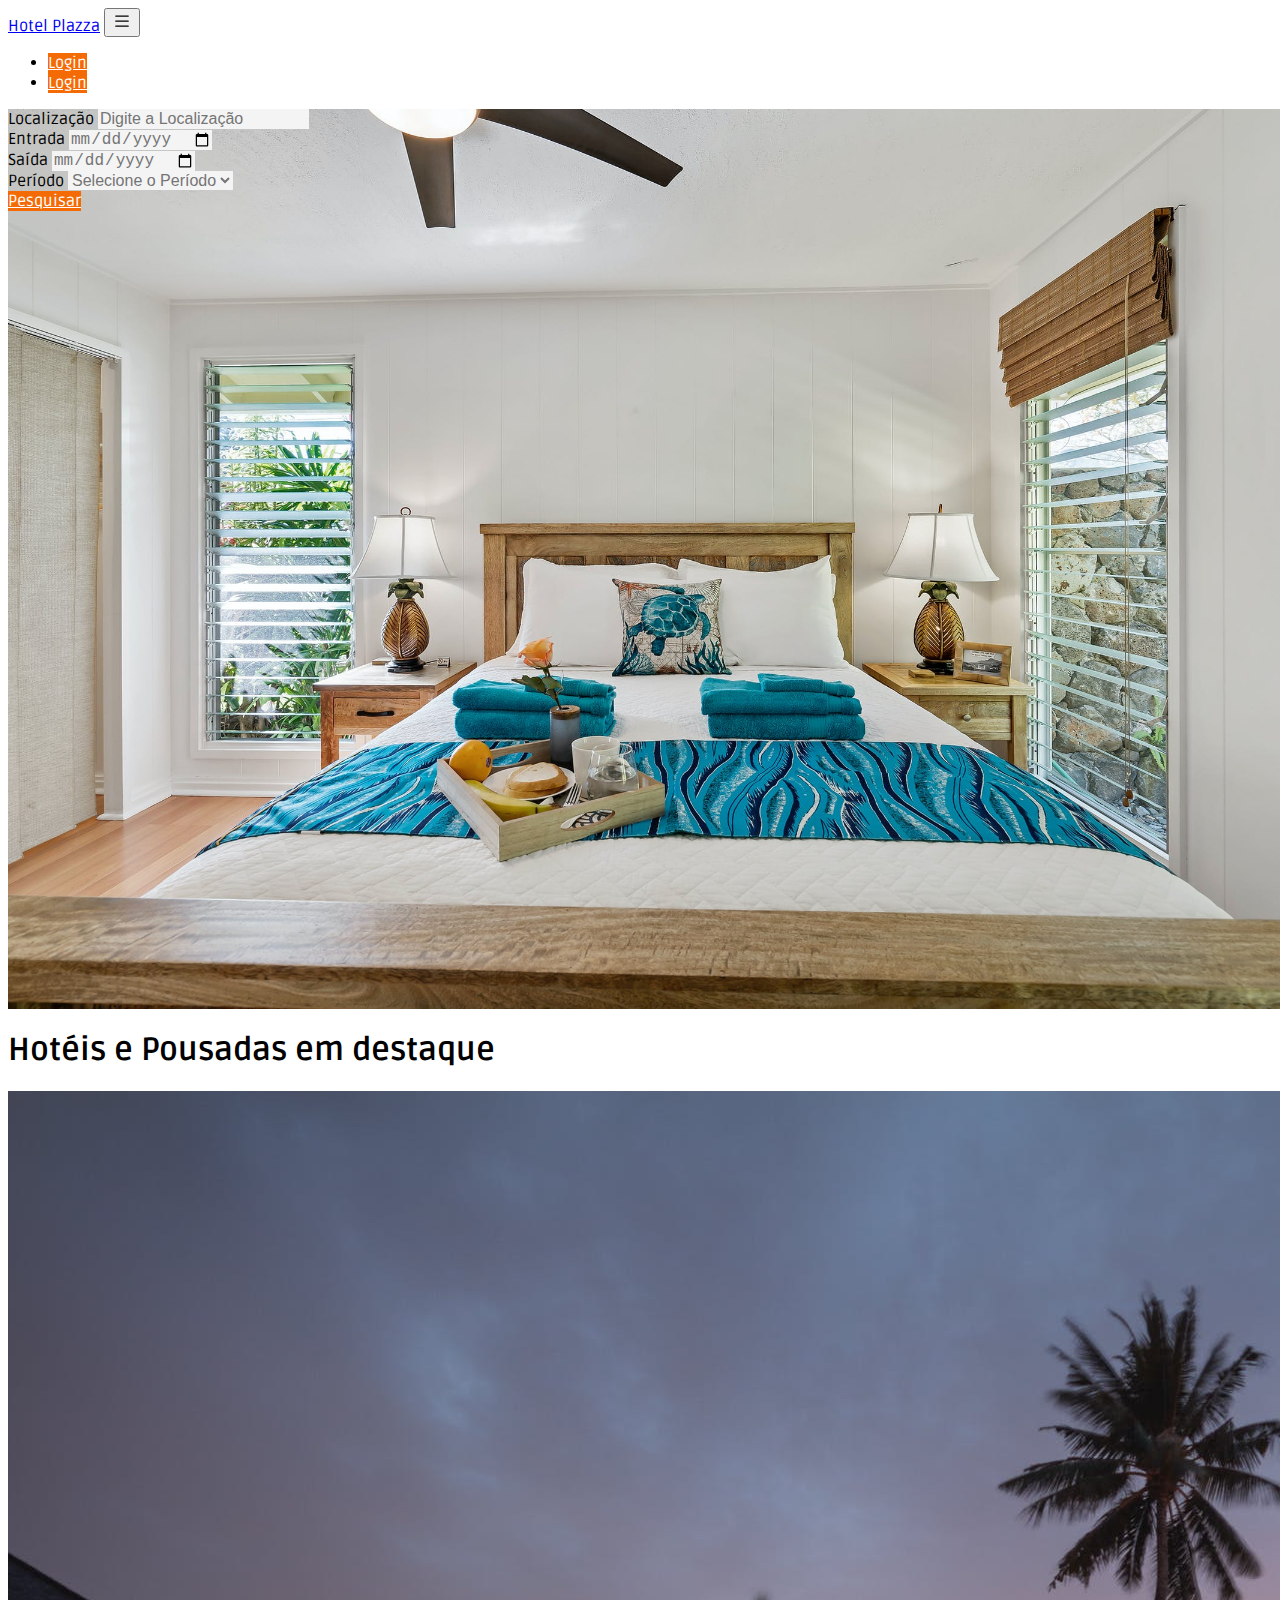
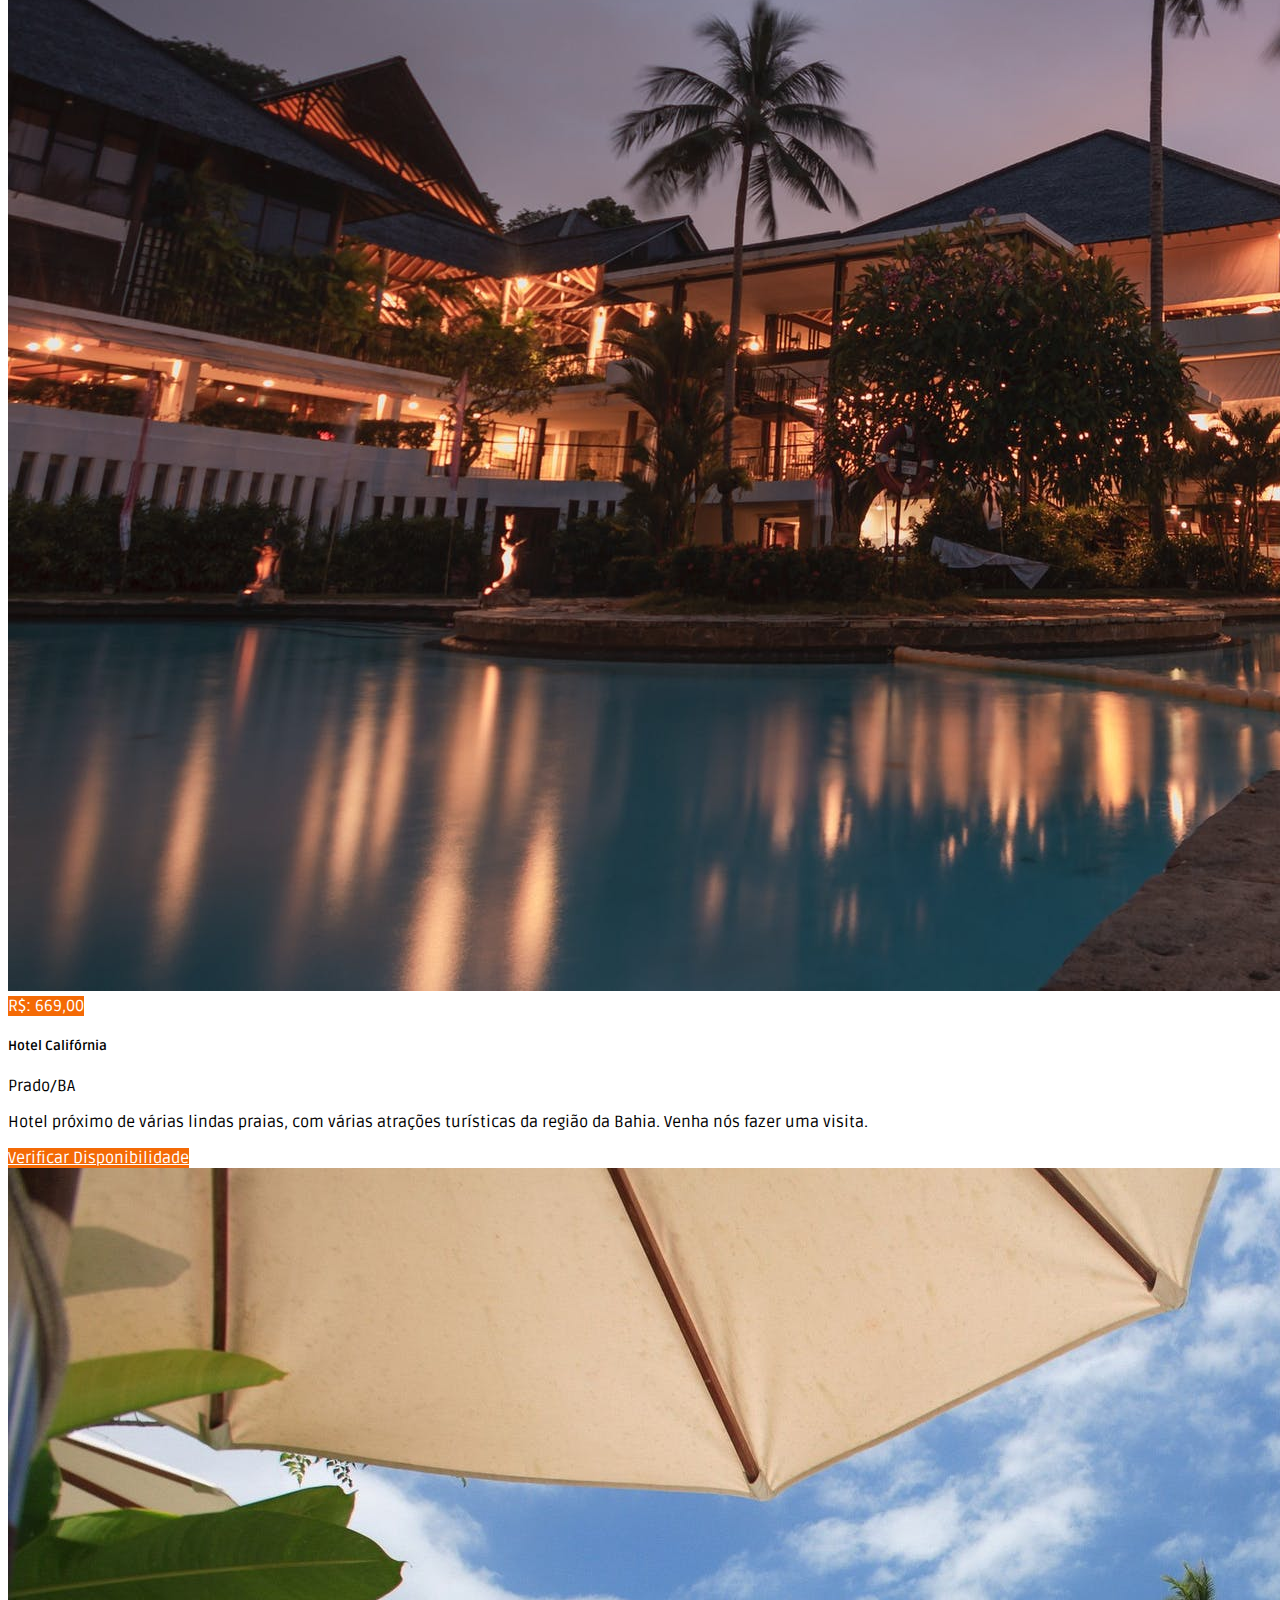
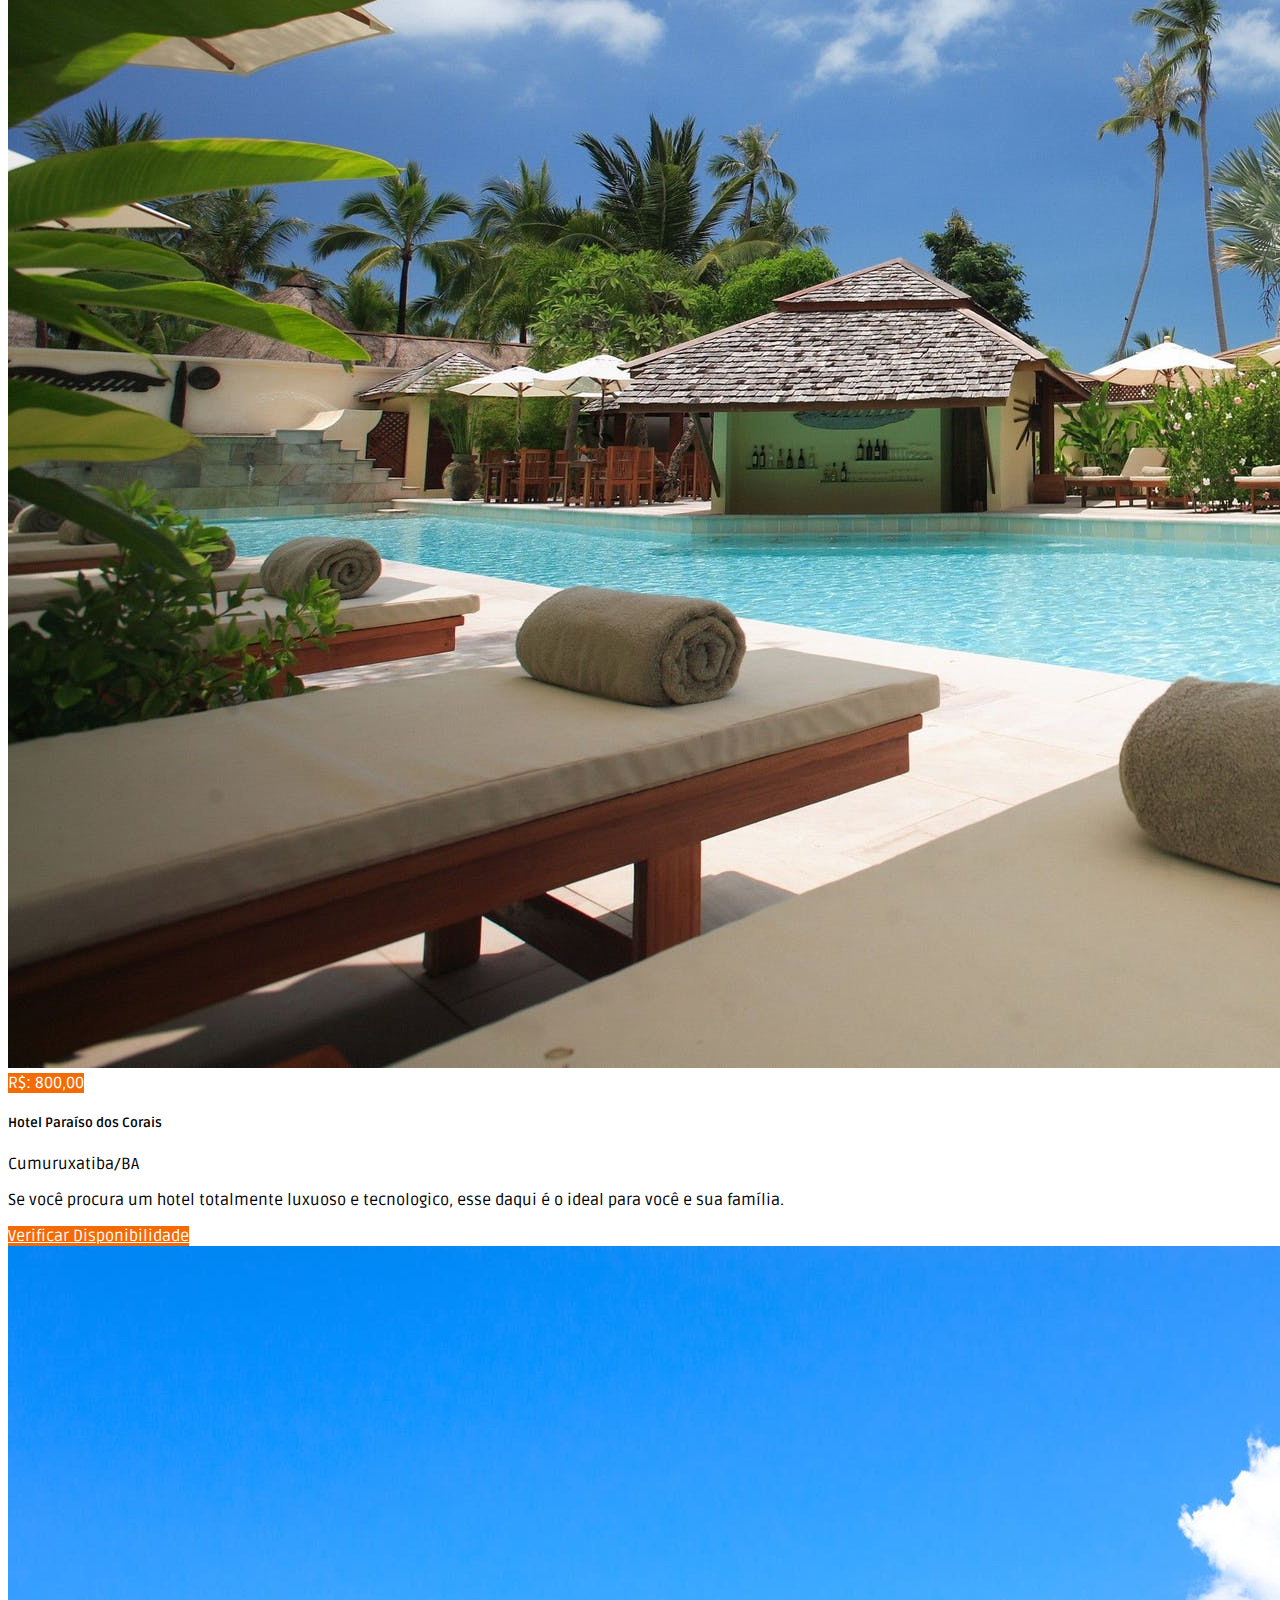
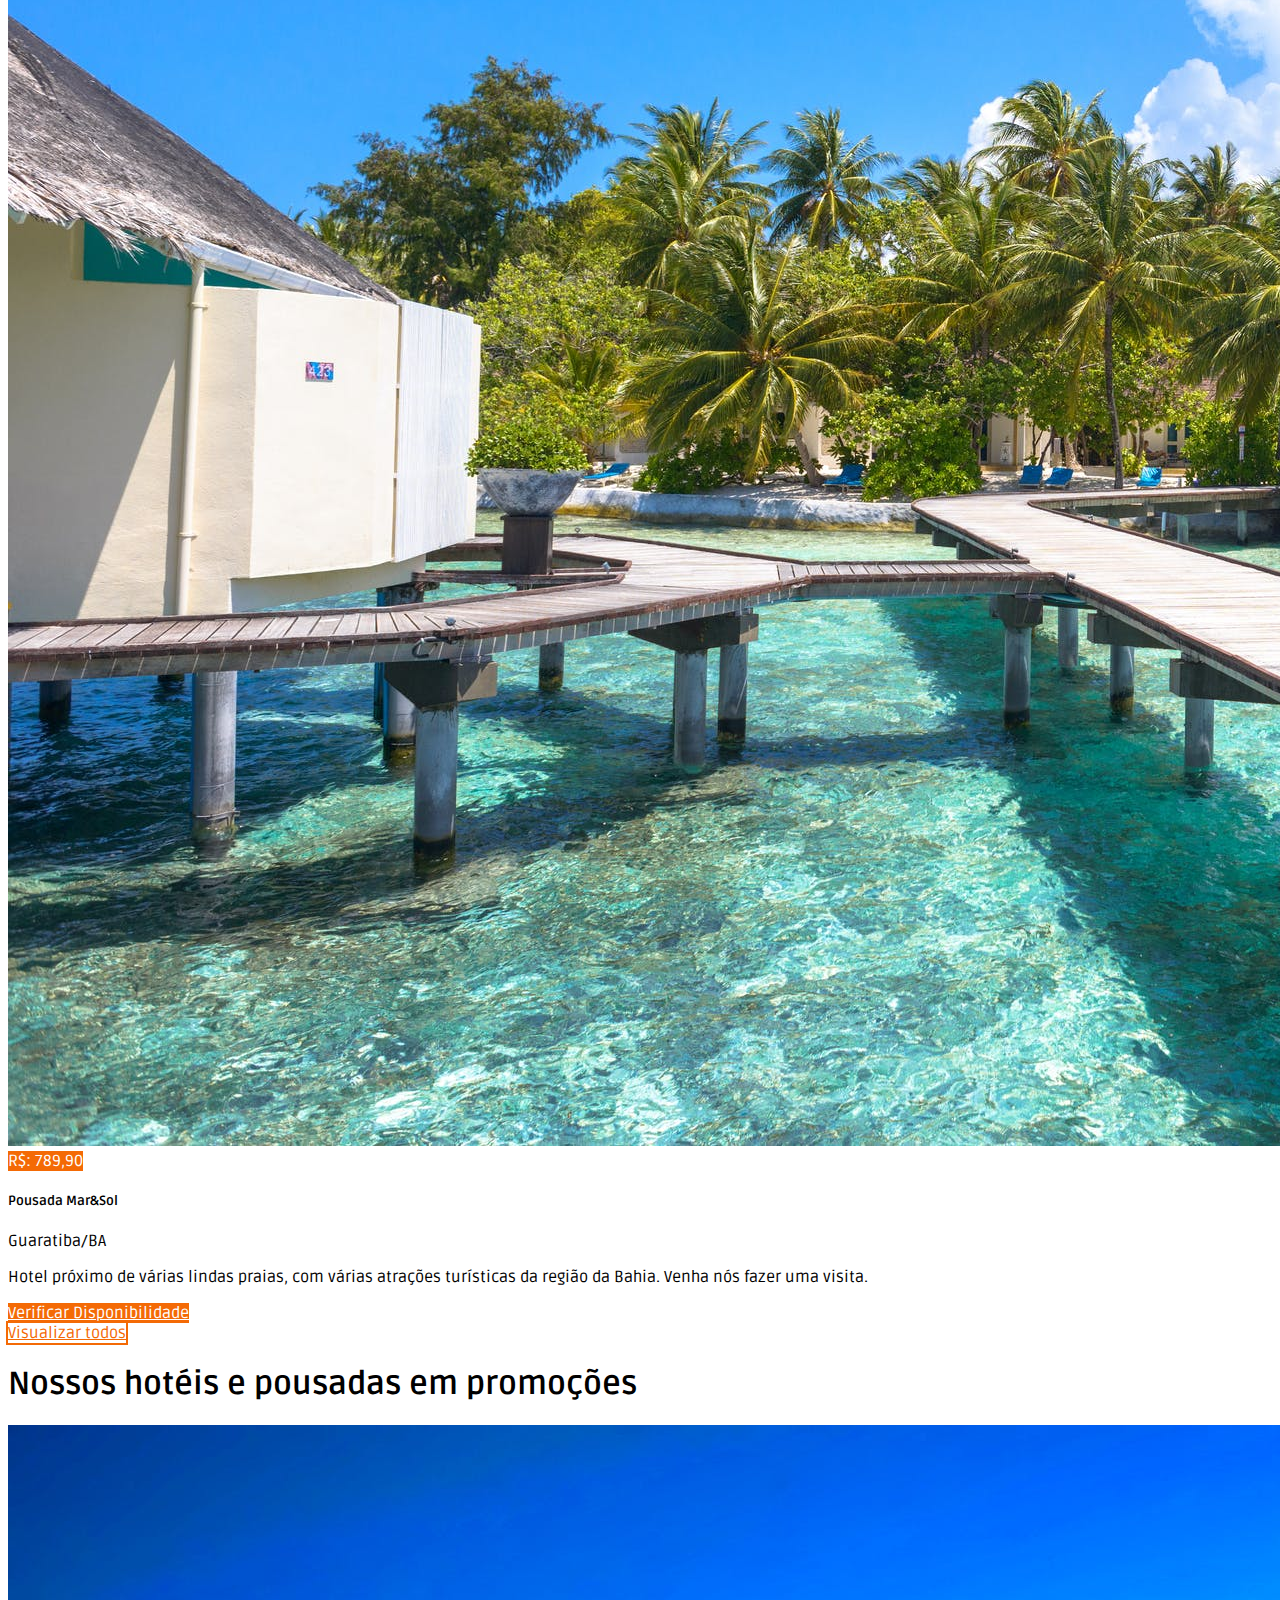
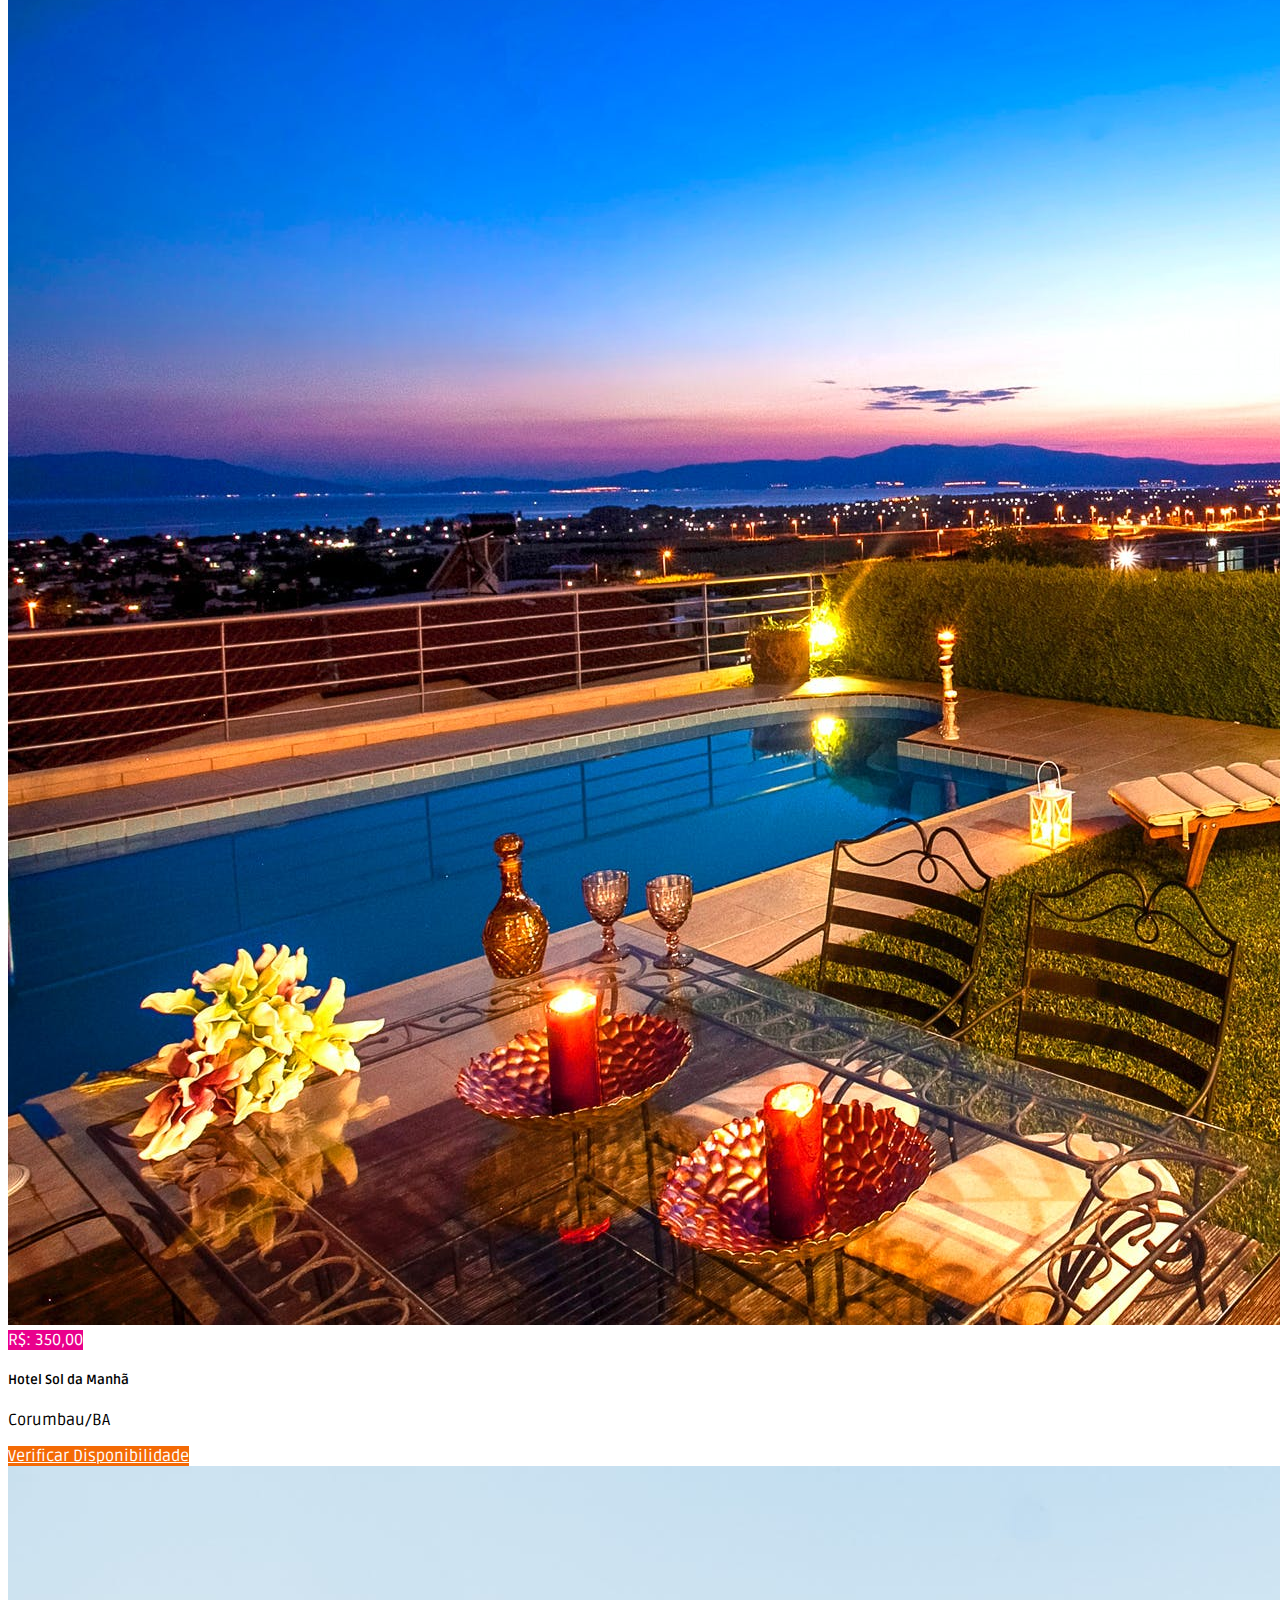
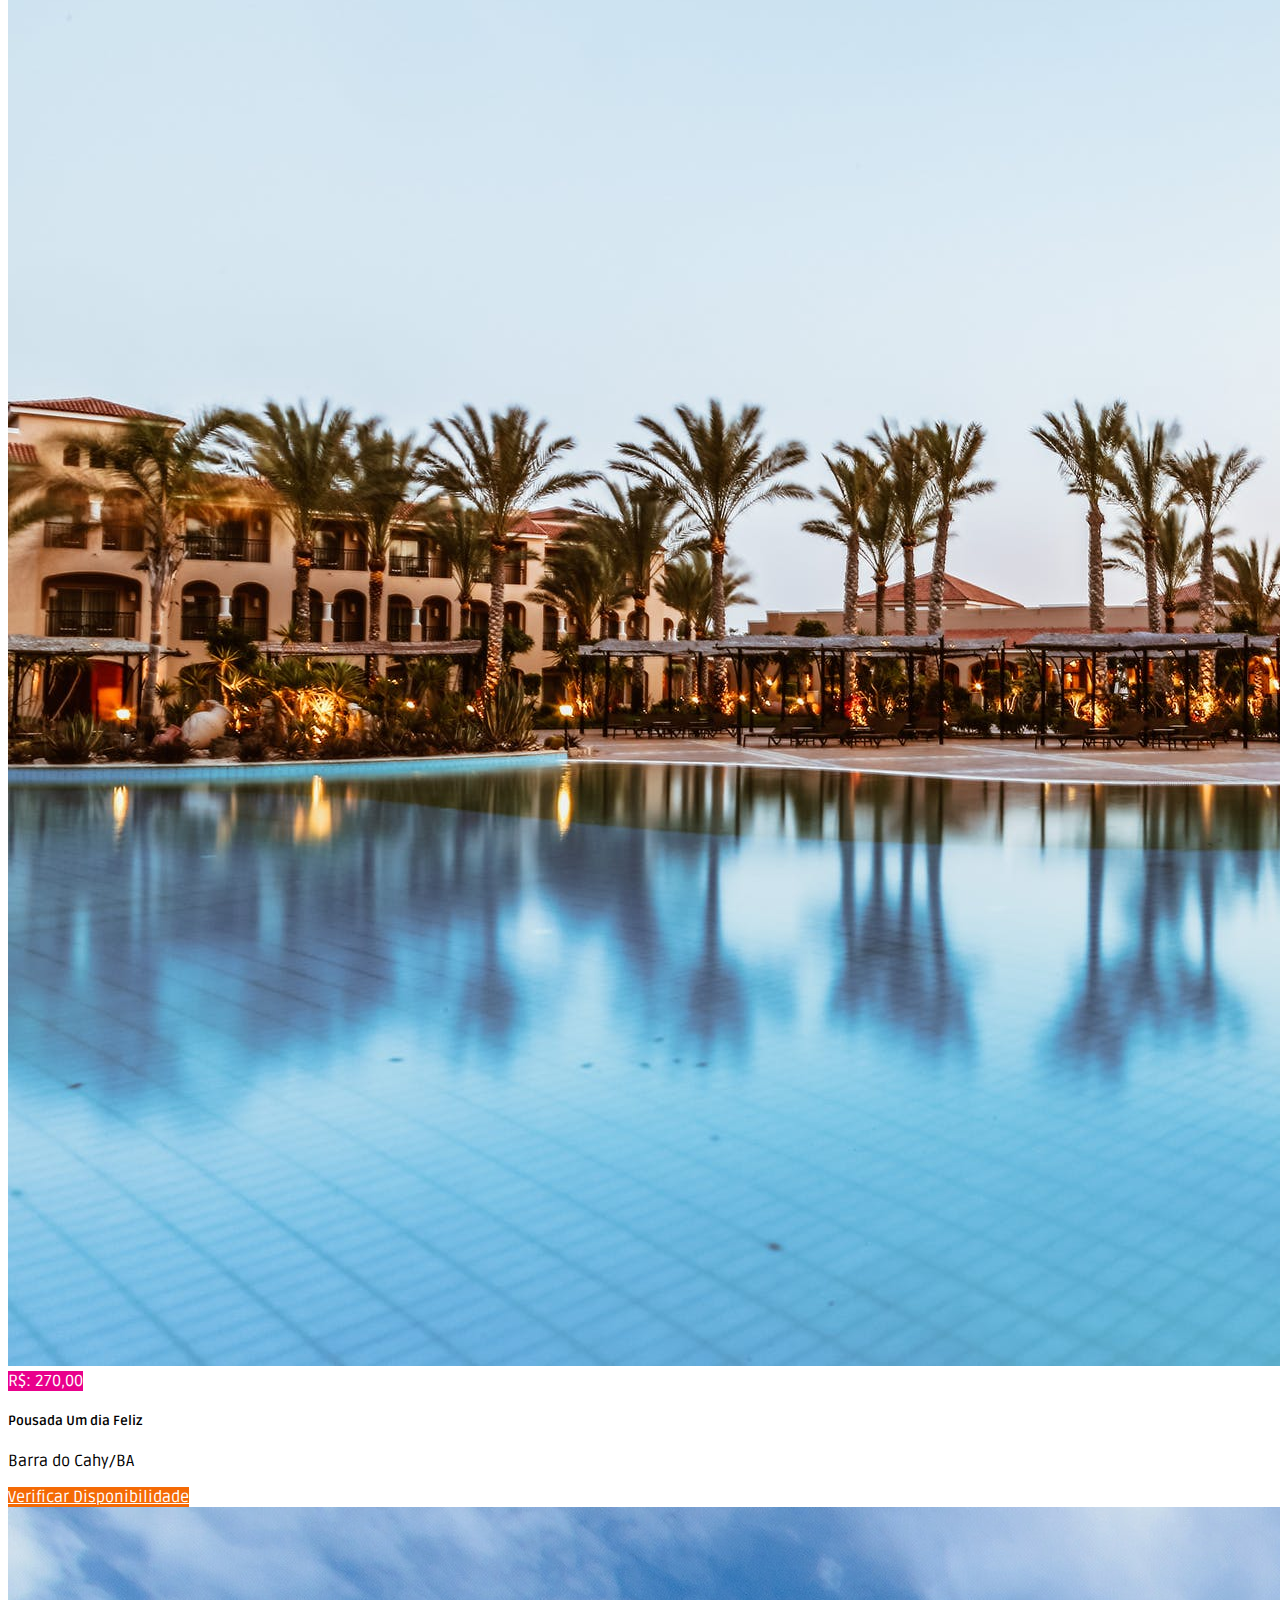
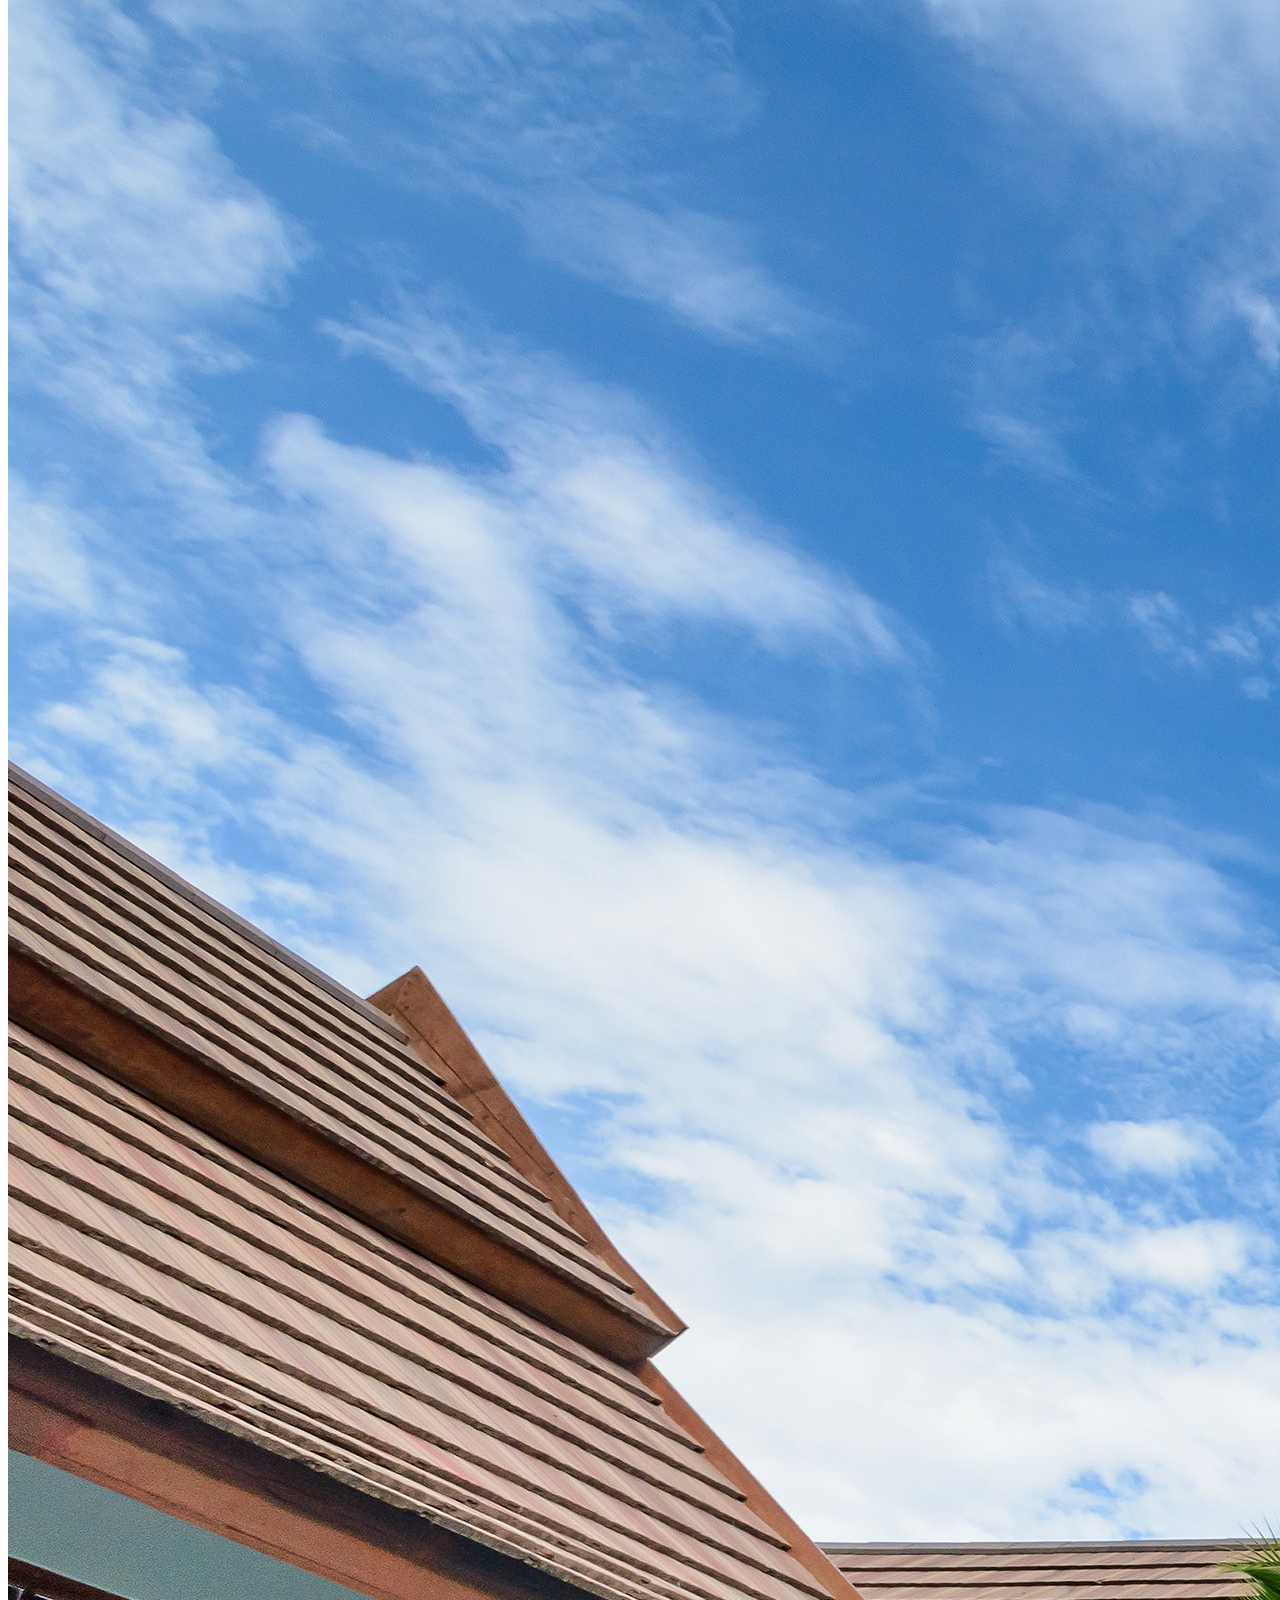
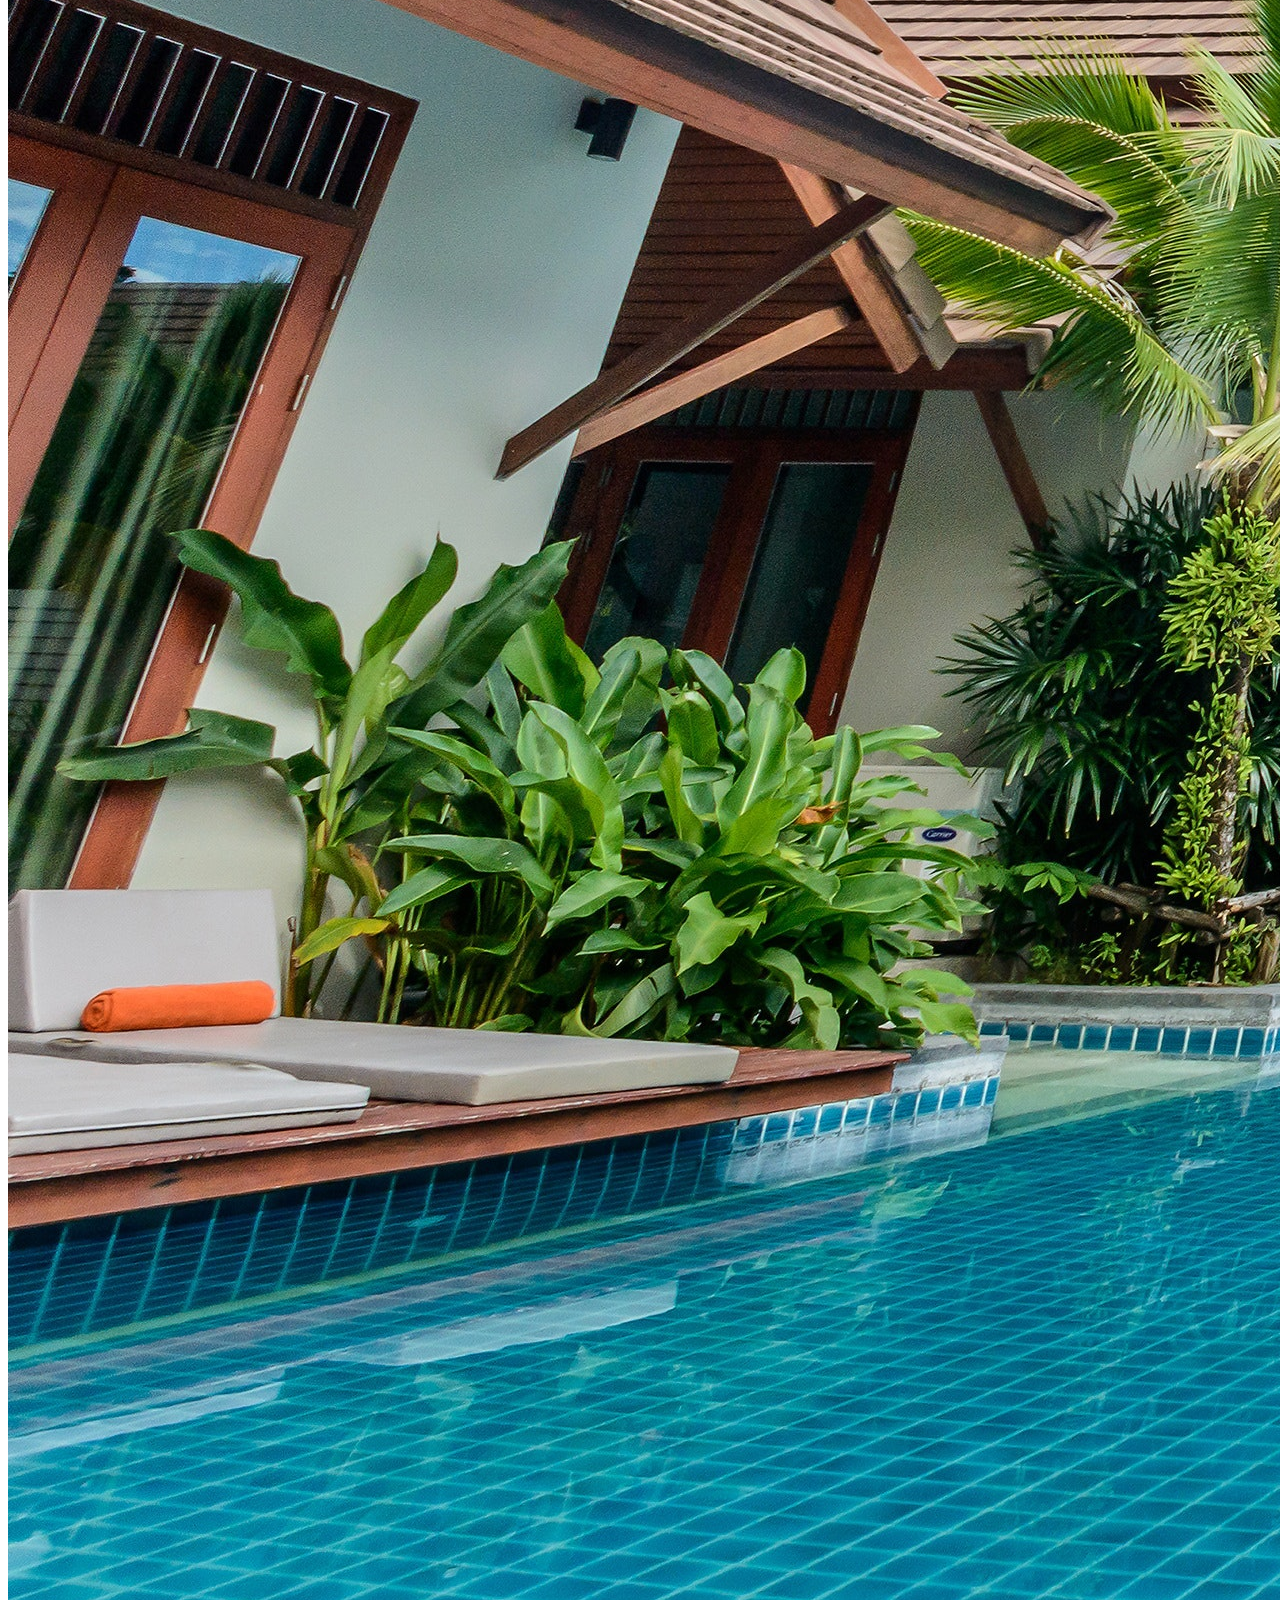
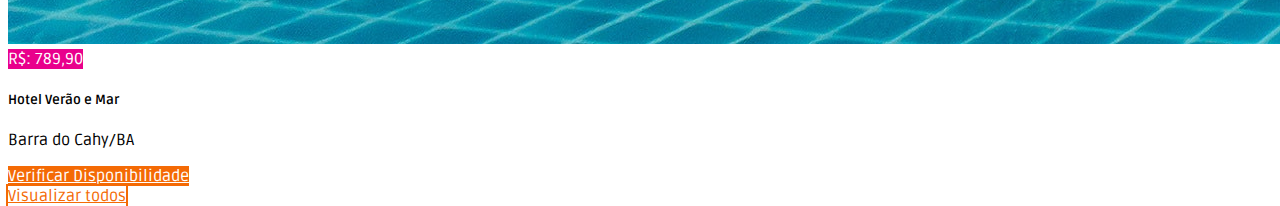
==== index.html @ 625bd6a4 "Hotel Plazza" ====
<!DOCTYPE html>
<html lang="pt-br">
<head>
    <meta charset="UTF-8">
    <meta name="viewport" content="width=device-width, initial-scale=1.0">
    <link href="https://cdn.jsdelivr.net/npm/bootstrap@5.3.2/dist/css/bootstrap.min.css" rel="stylesheet" integrity="sha384-T3c6CoIi6uLrA9TneNEoa7RxnatzjcDSCmG1MXxSR1GAsXEV/Dwwykc2MPK8M2HN" crossorigin="anonymous">
    <link rel="stylesheet" href="style.css">
    <title>Plataforma Plaza Hotel</title>
</head>
<body>

  <!--NavBar-->
    <nav class="navbar navbar-expand-lg navbar-light bg-white">
        <div class="container pt-1 pb-1">
          <a class="navbar-brand fw-bold" href="#">Hotel Plazza</a>
          <button class="navbar-toggler" type="button" data-bs-toggle="collapse" data-bs-target="#navbarNav" aria-controls="navbarNav" aria-expanded="false" aria-label="Toggle navigation">
            <svg xmlns="http://www.w3.org/2000/svg" width="1.5em" height="1.5em" fill="currentColor" class="bi bi-list" viewBox="0 0 16 16">
                <path fill-rule="evenodd" d="M2.5 12a.5.5 0 0 1 .5-.5h10a.5.5 0 0 1 0 1H3a.5.5 0 0 1-.5-.5m0-4a.5.5 0 0 1 .5-.5h10a.5.5 0 0 1 0 1H3a.5.5 0 0 1-.5-.5m0-4a.5.5 0 0 1 .5-.5h10a.5.5 0 0 1 0 1H3a.5.5 0 0 1-.5-.5"/>
            </svg>
          </button>
          <div class="collapse navbar-collapse d-lg-flex justify-content-lg-end" id="navbarNav">
            <ul class="navbar-nav">
                <!--Botão aparece quando a tela for menor-->
               <li class="nav-item d-block d-md-none d-lg-none pt-2 pb-2">
                     <a href="#" type="button" class="btn btn-orange w-100 rounded-0">Login</a>
               </li>
               <!-- End botão tela menor-->
               <li class="nav-item d-none d-md-block d-lg-block">
                <a href="#" type="button" class="btn btn-orange  rouded-0 ps-lg-5 pe-lg-5">Login</a>
               </li>
            </ul>
          </div>
        </div>
      </nav>
      <!--End Navbar-->

      <!--Banner-->
      <main class="w-100 min-vh-100 background-banner d-flex align-items-center">
        <div class="container">
          <div class="card rounded-1 border-0 p-1 pt-4 pb-4 p-lg-4 pb-md-0 pb-lg-0 shadow">
            <div class="card-body">
              <form class="pb-lg-2" onsubmit="return false;">
                <div class="row">
                  <div class="col-12 col-md-12 col-lg-3 mb-3">
                    <label for="localizacao" class="form-label fw-bold">Localização</label>
                    <input type="text" class="form-control rounded-0" name="localizacao" id="localizacao" placeholder="Digite a Localização">
                  </div>
                  <div class="col-12 col-md-12 col-lg-2 mb-3">
                    <label for="entrada" class="form-label fw-bold">Entrada</label>
                    <input type="date" class="form-control rounded-0" name="entrada" id="entrada">
                  </div>
                  <div class="col-12 col-md-12 col-lg-2 mb-3">
                    <label for="saida" class="form-label fw-bold">Saída</label>
                    <input type="date" class="form-control rounded-0" name="saida" id="saida">
                  </div>
                  <div class="col-12 col-md-12 col-lg-3 mb-3">
                    <label for="periodo" class="form-label fw-bold">Período</label>
                    <select class="form-select rounded-0" name="periodo" id="periodo" aria-label="Selecione o período">
                      <option value="" selected>Selecione o Período</option>
                      <option value="madrugada">Madrugada</option>
                      <option value="manha">Manha</option>
                      <option value="tarde">Tarde</option>
                      <option value="noite">Noite</option>
                    </select>
                  </div>
                  <div class="col-12 col-md-12 col-lg-2 mb-3 pt-3 d-lg-flex align-items-end">
                    <a href="#" class="btn btn-lg btn-orange w-100 rounded-0 border-0 p-lg-1">
                      Pesquisar
                    </a>
                  </div>
                </div>
              </form>
            </div>
          </div>
        </div>
      </main>
      <!--Banner End-->

      <!--Destaques-->
      <main class="w-100 pb-5 pt-lg-4 pb-lg-5">
        <div class="container pt-5 pb-2 pt-lg-5 pb-lg-0">
          <h1 class="fs-4 text-center text-lg-start mb-5 fw-bold">Hotéis e Pousadas em destaque</h1>
          <div class="row mb-4">
            <div class="col-12 col-md-12 col-lg-4 mb-5">
              <div class="card shadow border-0">
                <div class="position-relative">
                  <img src="assets/img/hoteis/hotel-1.jpeg" alt="Foto de Hotel" class="card-img-top">
                  <span class="position-absolute bottom-0 right-0 bg-color-orange ps-2 pe-2 pt-1 pb-1">R$: 669,00</span>
                </div>
                <div class="card-body p-3 ">
                  <h5 class="card-title mb-1">Hotel Califórnia</h5>
                  <p class="text-muted">Prado/BA</p>
                  <p class="card-text">
                    Hotel próximo de várias lindas praias,
                    com várias atrações turísticas da região da Bahia.
                    Venha nós fazer uma visita.
                  </p>
                  <a href="#" class="btn btn-orange rounded-0 w-100">Verificar Disponibilidade</a>
                </div>
              </div>
            </div>
            <div class="col-12 col-md-12 col-lg-4 mb-5">
              <div class="card shadow border-0">
                <div class="position-relative">
                  <img src="assets/img/hoteis/hotel-2.jpeg" alt="Foto de Hotel" class="card-img-top">
                  <span class="position-absolute bottom-0 right-0 bg-color-orange ps-2 pe-2 pt-1 pb-1">R$: 800,00</span>
                </div>
                <div class="card-body p-3 ">
                  <h5 class="card-title mb-1">Hotel Paraíso dos Corais</h5>
                  <p class="text-muted">Cumuruxatiba/BA</p>
                  <p class="card-text">
                    Se você procura um hotel totalmente luxuoso e tecnologico,
                    esse daqui é o ideal para você e sua família.
                  </p>
                  <a href="#" class="btn btn-orange rounded-0 w-100">Verificar Disponibilidade</a>
                </div>
              </div>
            </div>
            <div class="col-12 col-md-12 col-lg-4 mb-5">
              <div class="card shadow border-0">
                <div class="position-relative">
                  <img src="assets/img/hoteis/hotel-3.jpeg" alt="Foto de Hotel" class="card-img-top">
                  <span class="position-absolute bottom-0 right-0 bg-color-orange ps-2 pe-2 pt-1 pb-1">R$: 789,90</span>
                </div>
                <div class="card-body p-3 ">
                  <h5 class="card-title mb-1">Pousada Mar&Sol</h5>
                  <p class="text-muted">Guaratiba/BA</p>
                  <p class="card-text">
                    Hotel próximo de várias lindas praias,
                    com várias atrações turísticas da região da Bahia.
                    Venha nós fazer uma visita.
                  </p>
                  <a href="#" class="btn btn-orange rounded-0 w-100">Verificar Disponibilidade</a>
                </div>
              </div>
            </div>
          </div>
          <div class="row">
            <div class="col-12 d-flex justify-content-center">
              <a href="#" class="btn btn-orange-outline ps-4 pe-4">
                Visualizar todos
              </a>
            </div>
          </div>
        </div>
      </main>
      <!--End Destaques-->

      <!--Combos-->
      <main class="w-100 pb-5 pb-lg-5">
        <div class="container">
          <div class="w-100 title mb-5 mb-md-5 mb-lg-5 pt-lg-4 pb-lg-0">
            <h1 class="fs-4 text-center text-lg-start mb-2 fw-bold">Nossos hotéis e pousadas em promoções</h1>
          </div>
          <div class="row mb-4">
            <div class="col-12 col-md-12 col-lg-4 mb-5">
              <div class="card shadow border-0">
                <div class="position-relative">
                  <img src="assets/img/hoteis/hotel-4.jpeg" alt="" class="card-img-top">
                  <span class="position-absolute bottom-0 right-0 bg-color-roxo ps-2 pe-2 pt-1 pb-1">R$: 350,00</span>
                </div>
                <div class="card-body p-3">
                  <h5 class="card-title mb-1">Hotel Sol da Manhã</h5>
                  <p class="text-muted">Corumbau/BA</p>
                  <a href="#" class="btn btn-orange rounded-0 w-100">Verificar Disponibilidade</a>
                </div>
              </div>
            </div>
            <div class="col-12 col-md-12 col-lg-4 mb-5">
              <div class="card shadow border-0">
                <div class="position-relative">
                  <img src="assets/img/hoteis/hotel-5.jpeg" alt="" class="card-img-top">
                  <span class="position-absolute bottom-0 right-0 bg-color-roxo ps-2 pe-2 pt-1 pb-1">R$: 270,00</span>
                </div>
                <div class="card-body p-3">
                  <h5 class="card-title mb-1">Pousada Um dia Feliz</h5>
                  <p class="text-muted">Barra do Cahy/BA</p>
                  <a href="#" class="btn btn-orange rounded-0 w-100">Verificar Disponibilidade</a>
                </div>
              </div>
            </div>
            <div class="col-12 col-md-12 col-lg-4 mb-5">
              <div class="card shadow border-0">
                <div class="position-relative">
                  <img src="assets/img/hoteis/hotel-6.jpg" alt="" class="card-img-top">
                  <span class="position-absolute bottom-0 right-0 bg-color-roxo ps-2 pe-2 pt-1 pb-1">R$: 789,90</span>
                </div>
                <div class="card-body p-3">
                  <h5 class="card-title mb-1">Hotel Verão e Mar</h5>
                  <p class="text-muted">Barra do Cahy/BA</p>
                  <a href="#" class="btn btn-orange rounded-0 w-100">Verificar Disponibilidade</a>
                </div>
              </div>
            </div>
          </div>
          <div class="row">
            <div class="col-12 d-flex justify-content-center">
              <a href="#" class="btn btn-orange-outline ps-4 pe-4">
                Visualizar todos
              </a>
            </div>
          </div>         
        </div>
        </div>
      </main>
      <!--End Combos-->
    
</body>
<script src="https://cdn.jsdelivr.net/npm/@popperjs/core@2.11.8/dist/umd/popper.min.js" integrity="sha384-I7E8VVD/ismYTF4hNIPjVp/Zjvgyol6VFvRkX/vR+Vc4jQkC+hVqc2pM8ODewa9r" crossorigin="anonymous"></script>
<script src="https://cdn.jsdelivr.net/npm/bootstrap@5.3.2/dist/js/bootstrap.min.js" integrity="sha384-BBtl+eGJRgqQAUMxJ7pMwbEyER4l1g+O15P+16Ep7Q9Q+zqX6gSbd85u4mG4QzX+" crossorigin="anonymous"></script>
</html>
---- style.css ----
@import '/assets/css/theme.css';
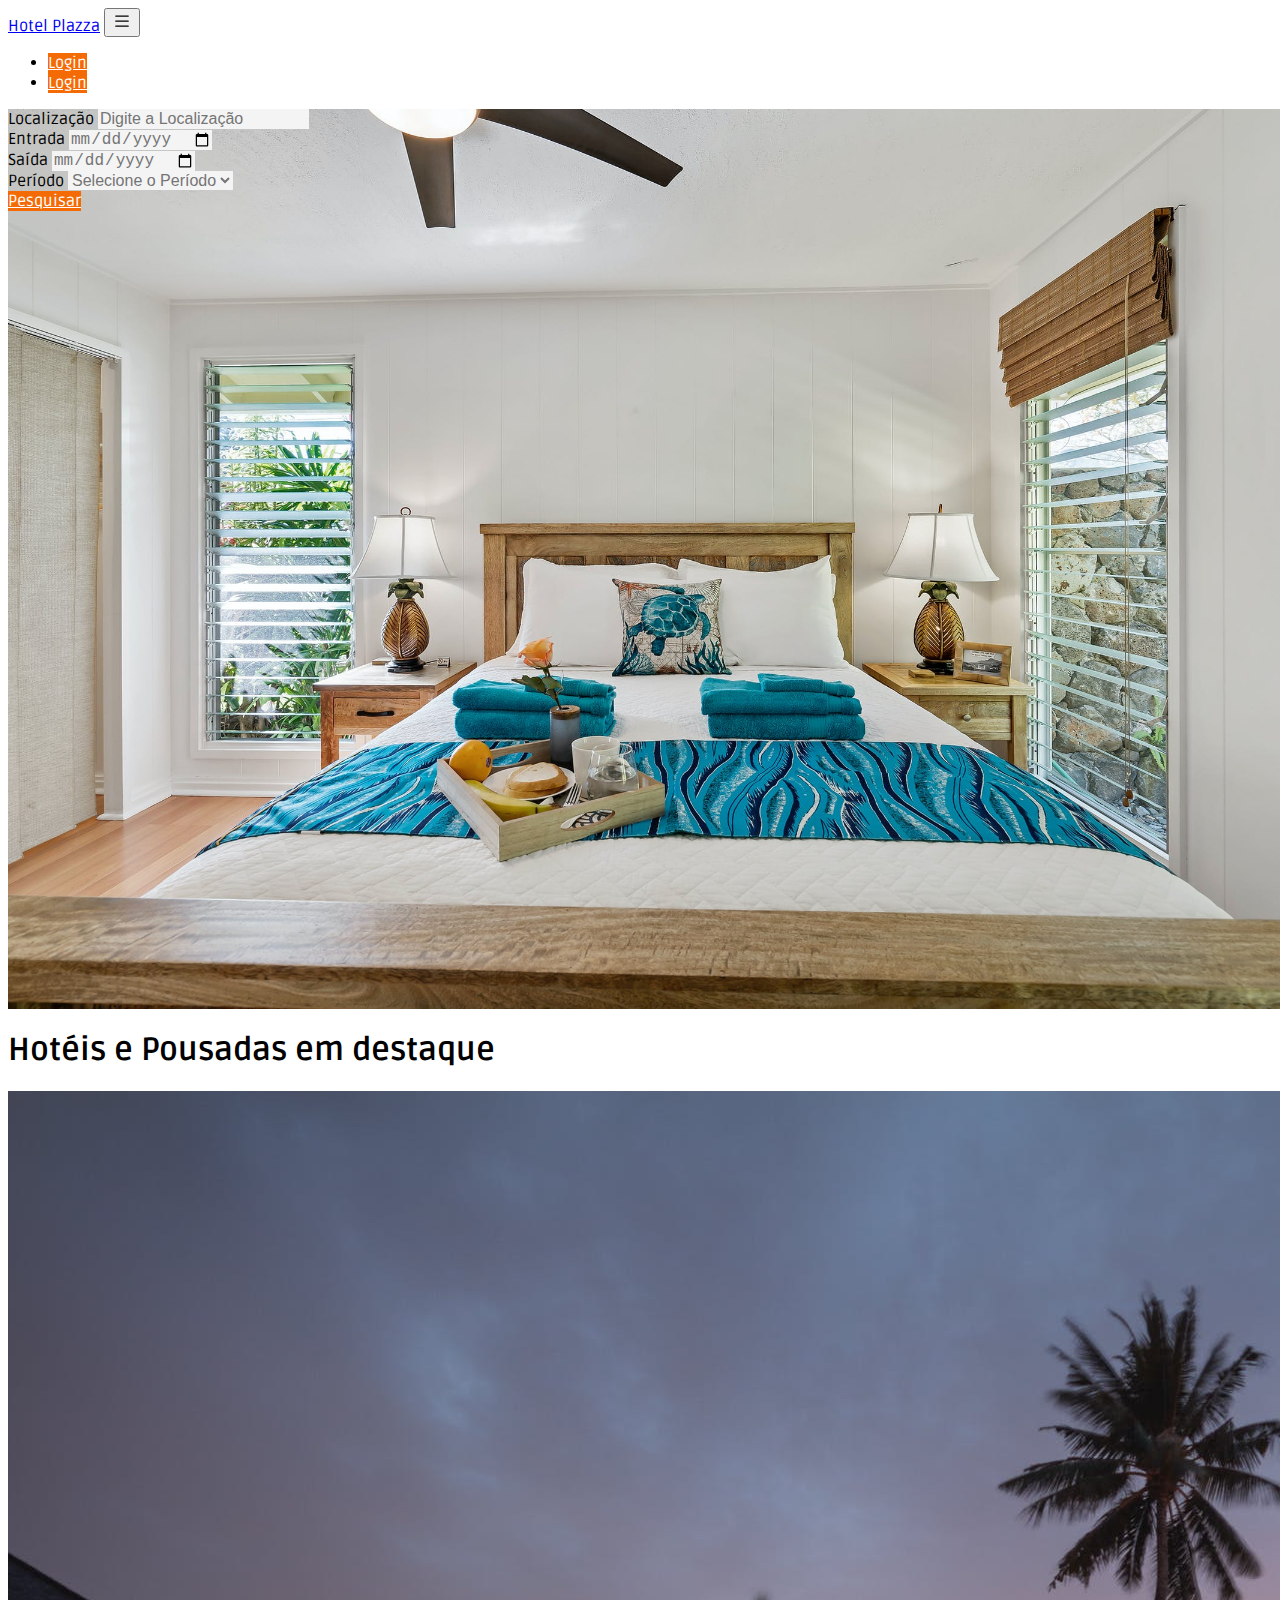
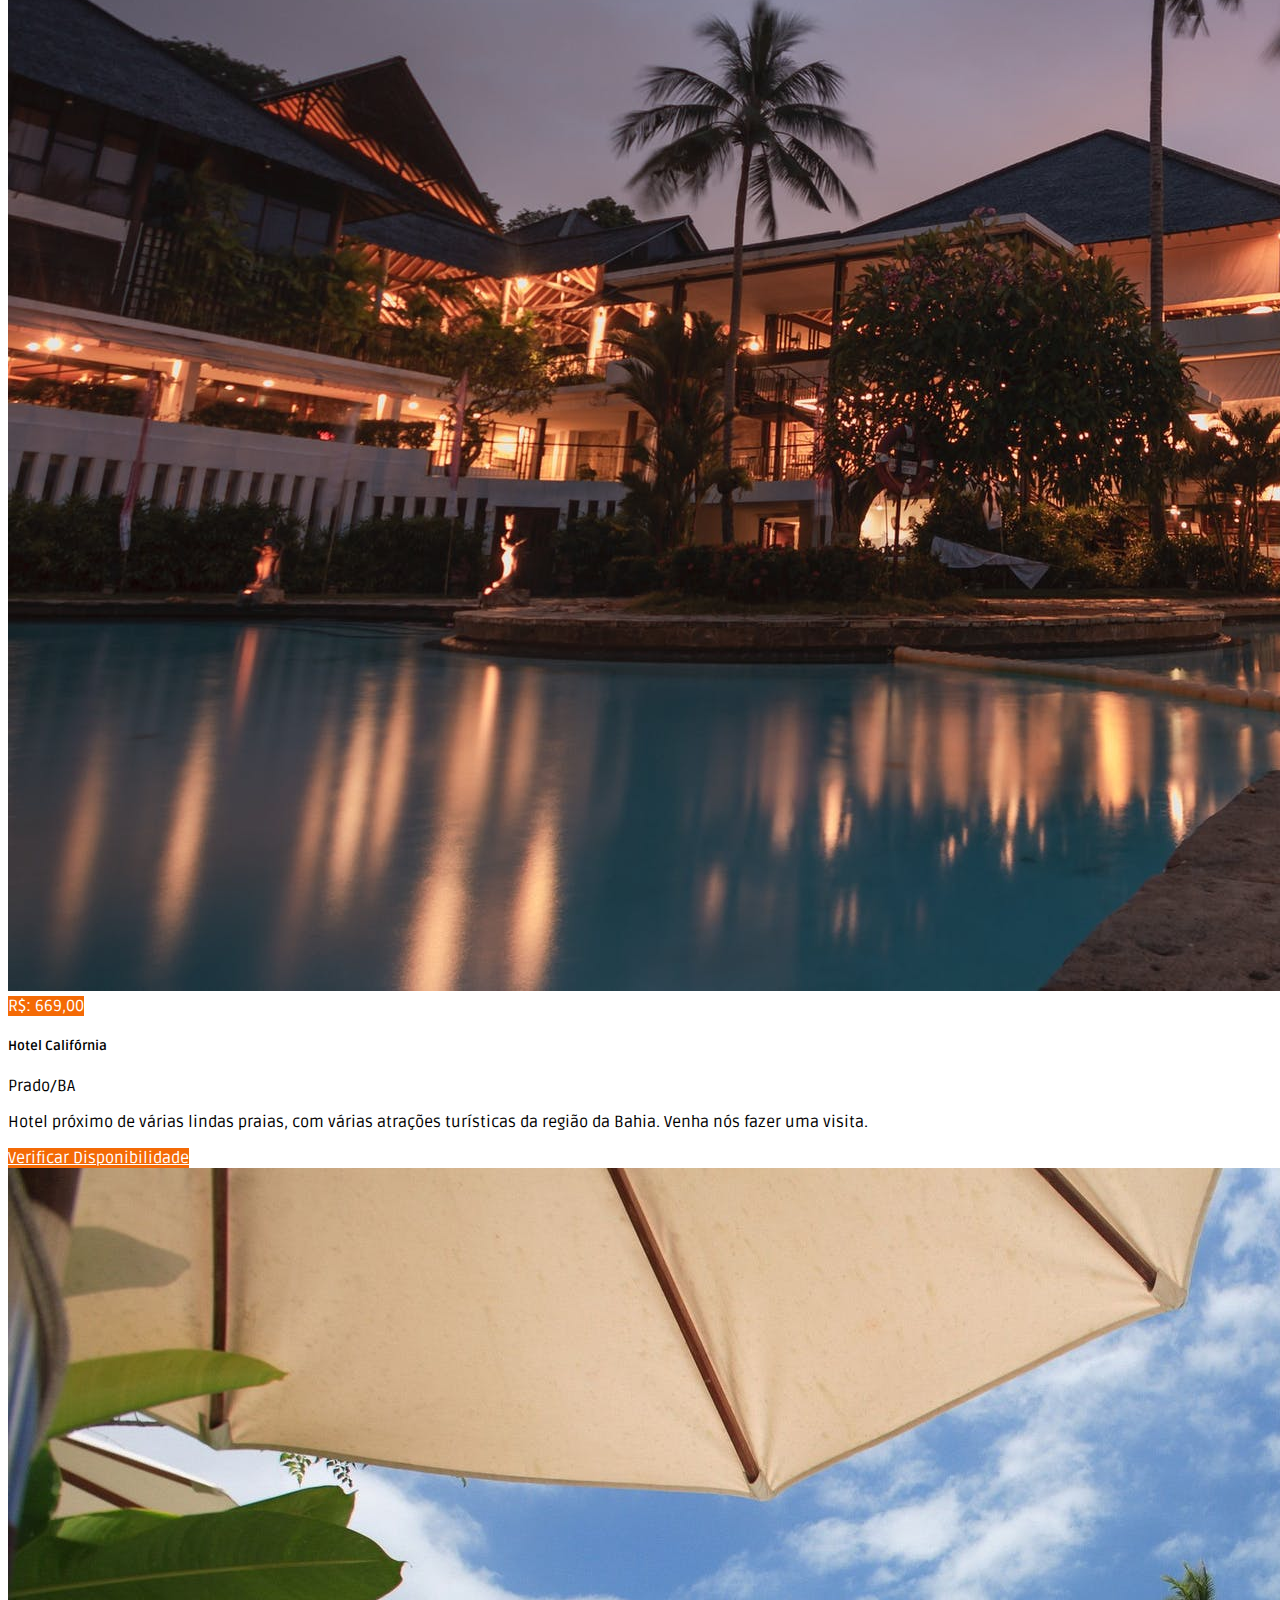
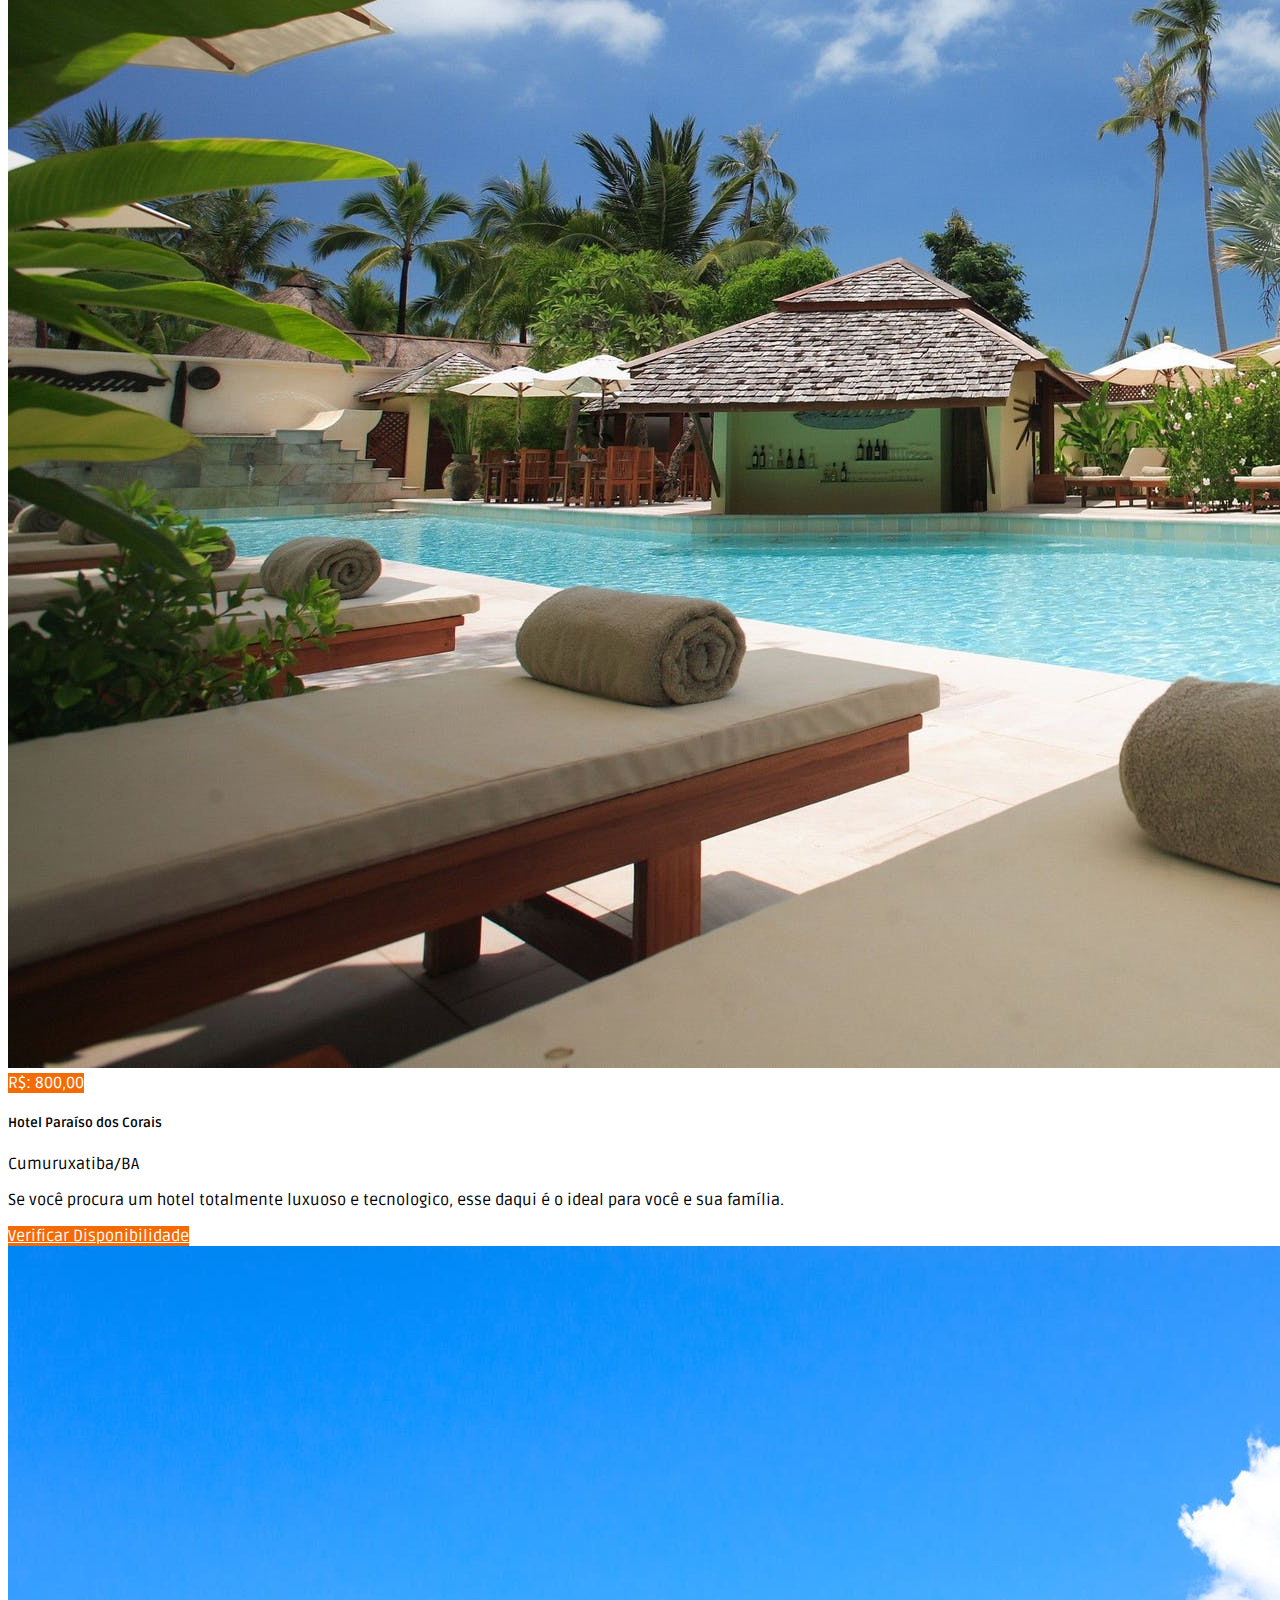
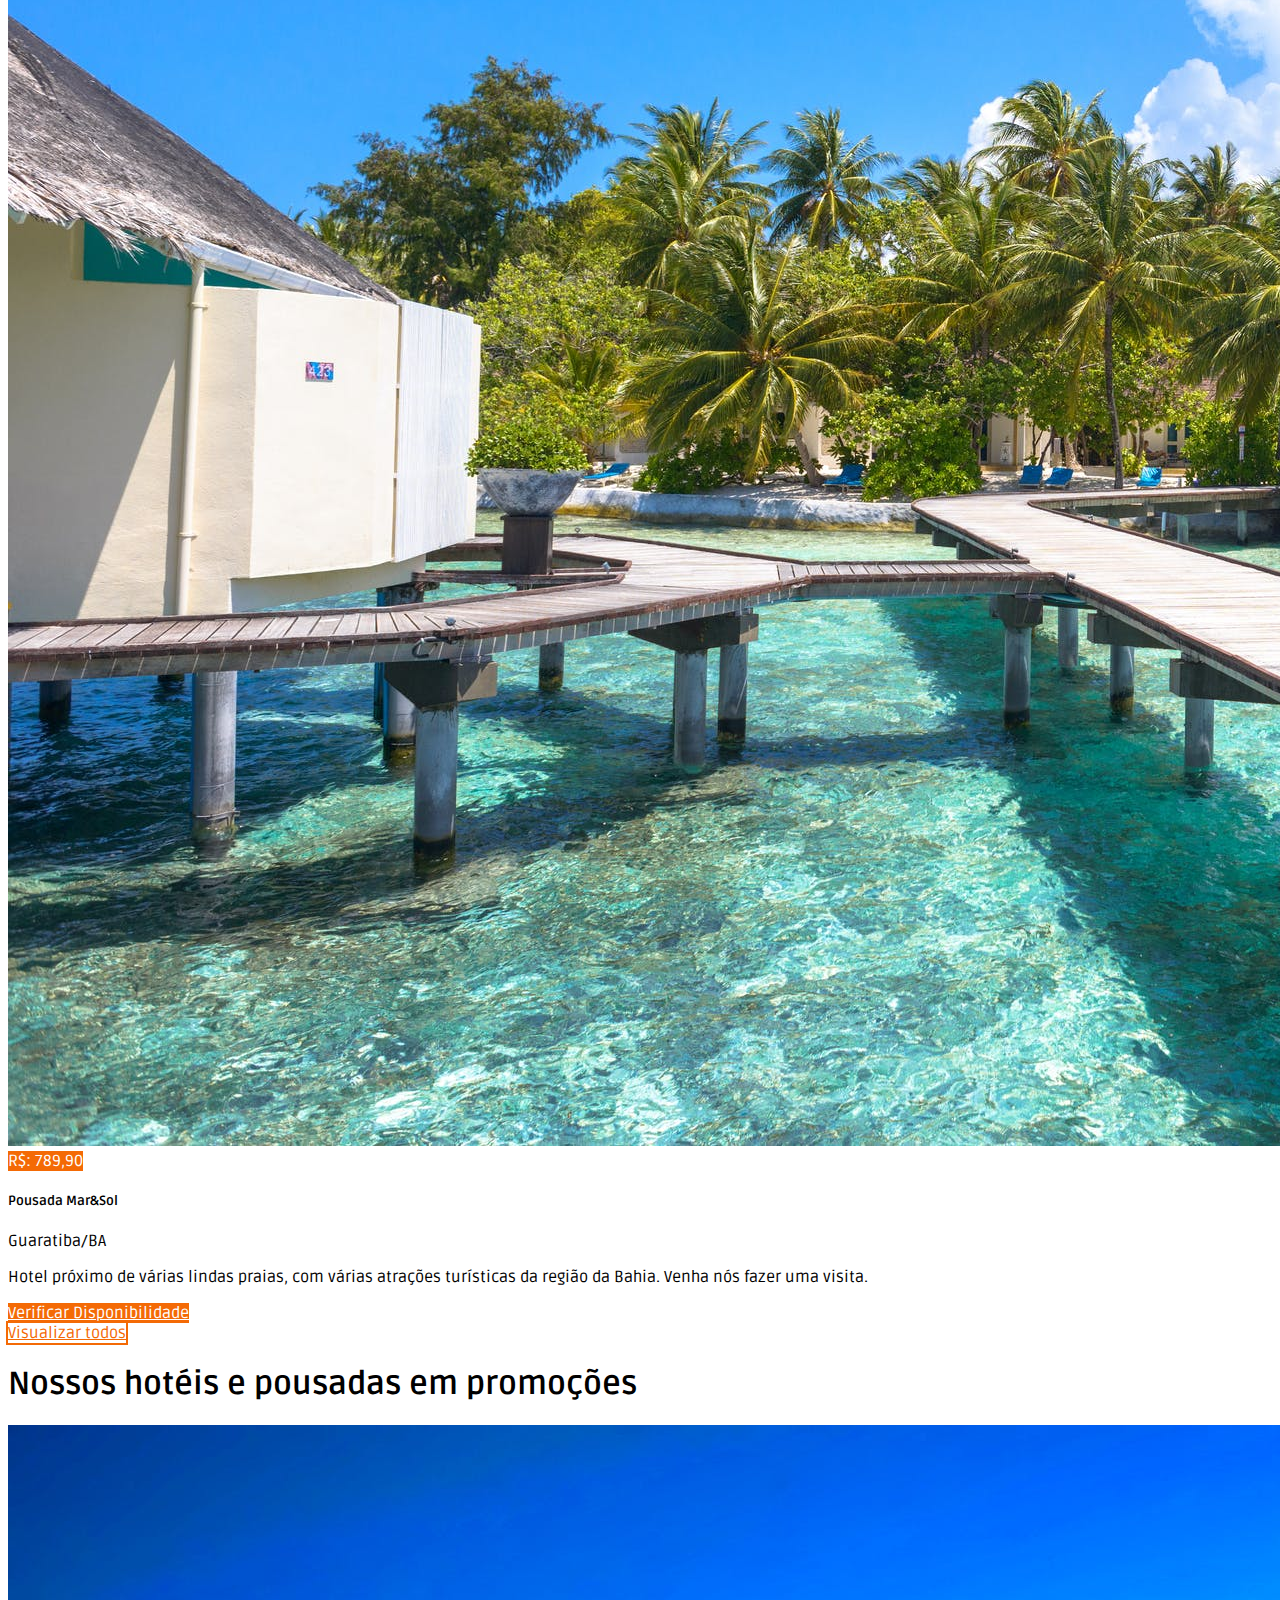
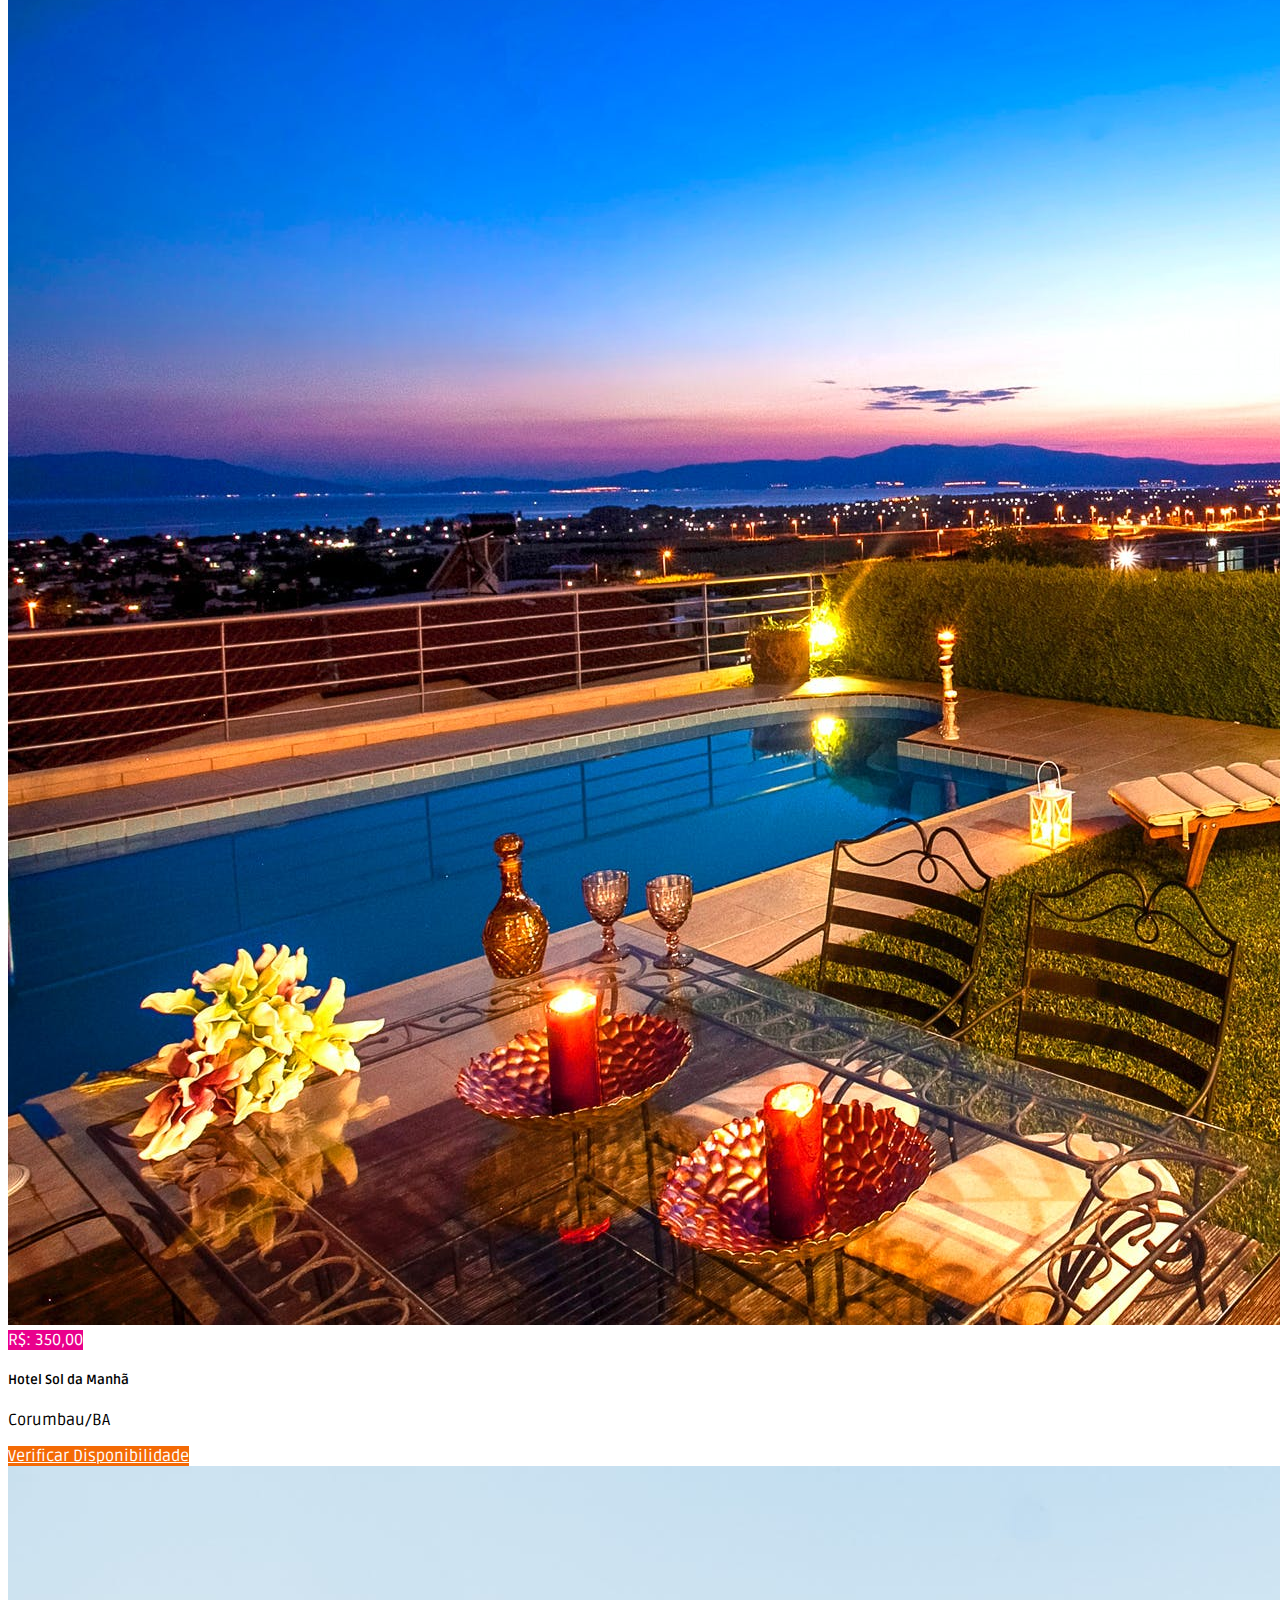
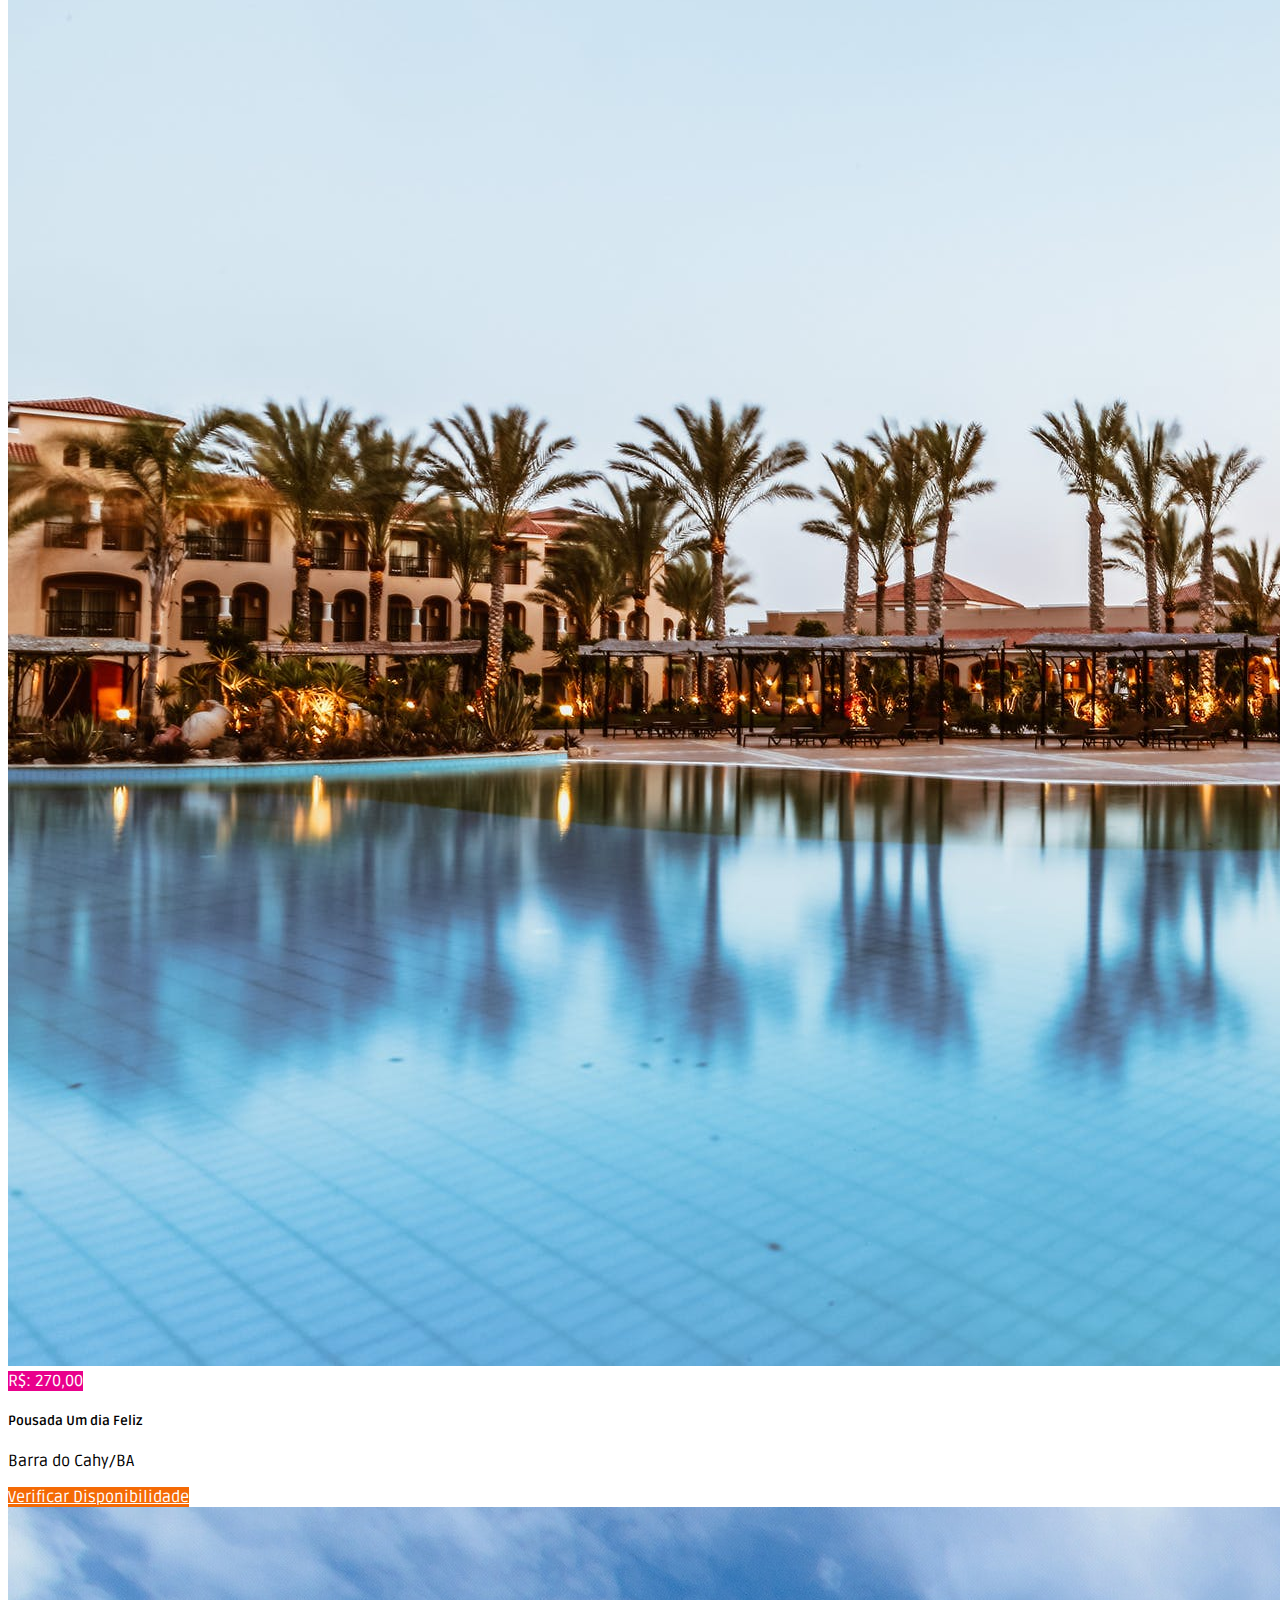
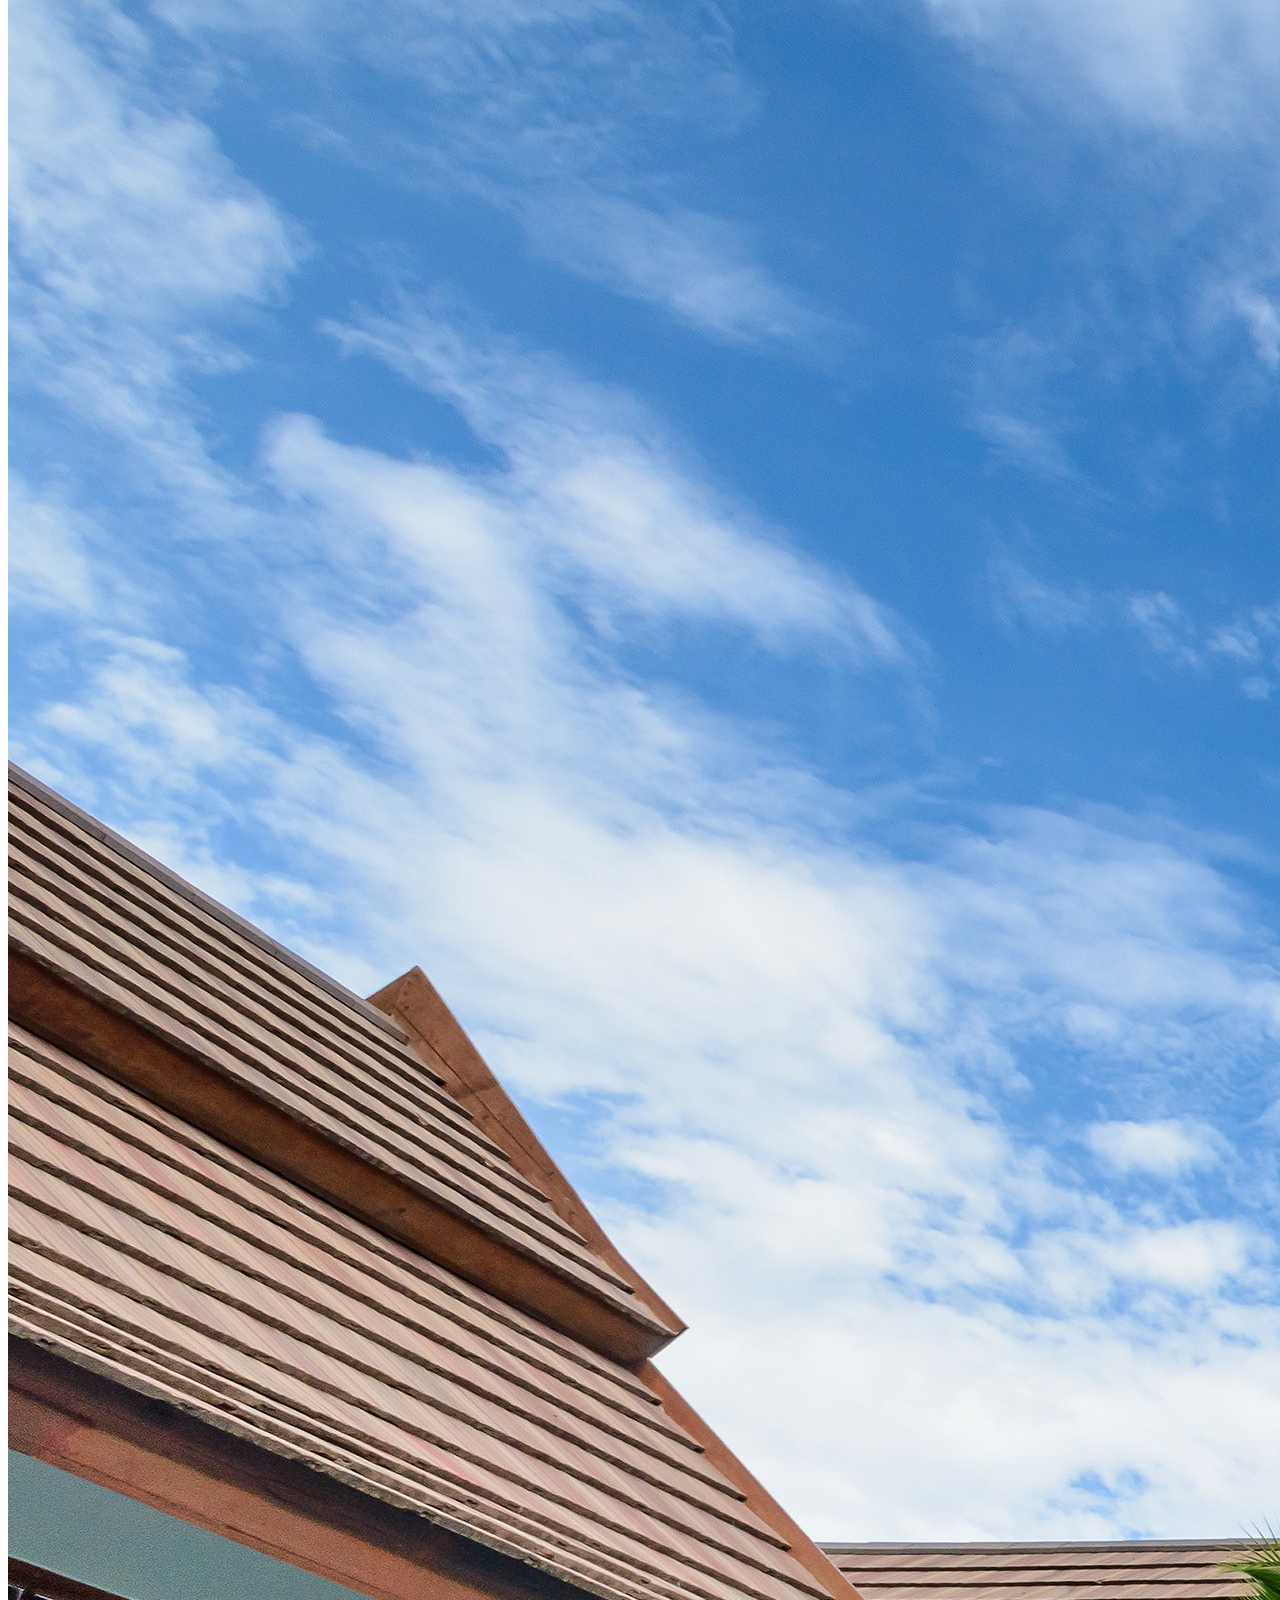
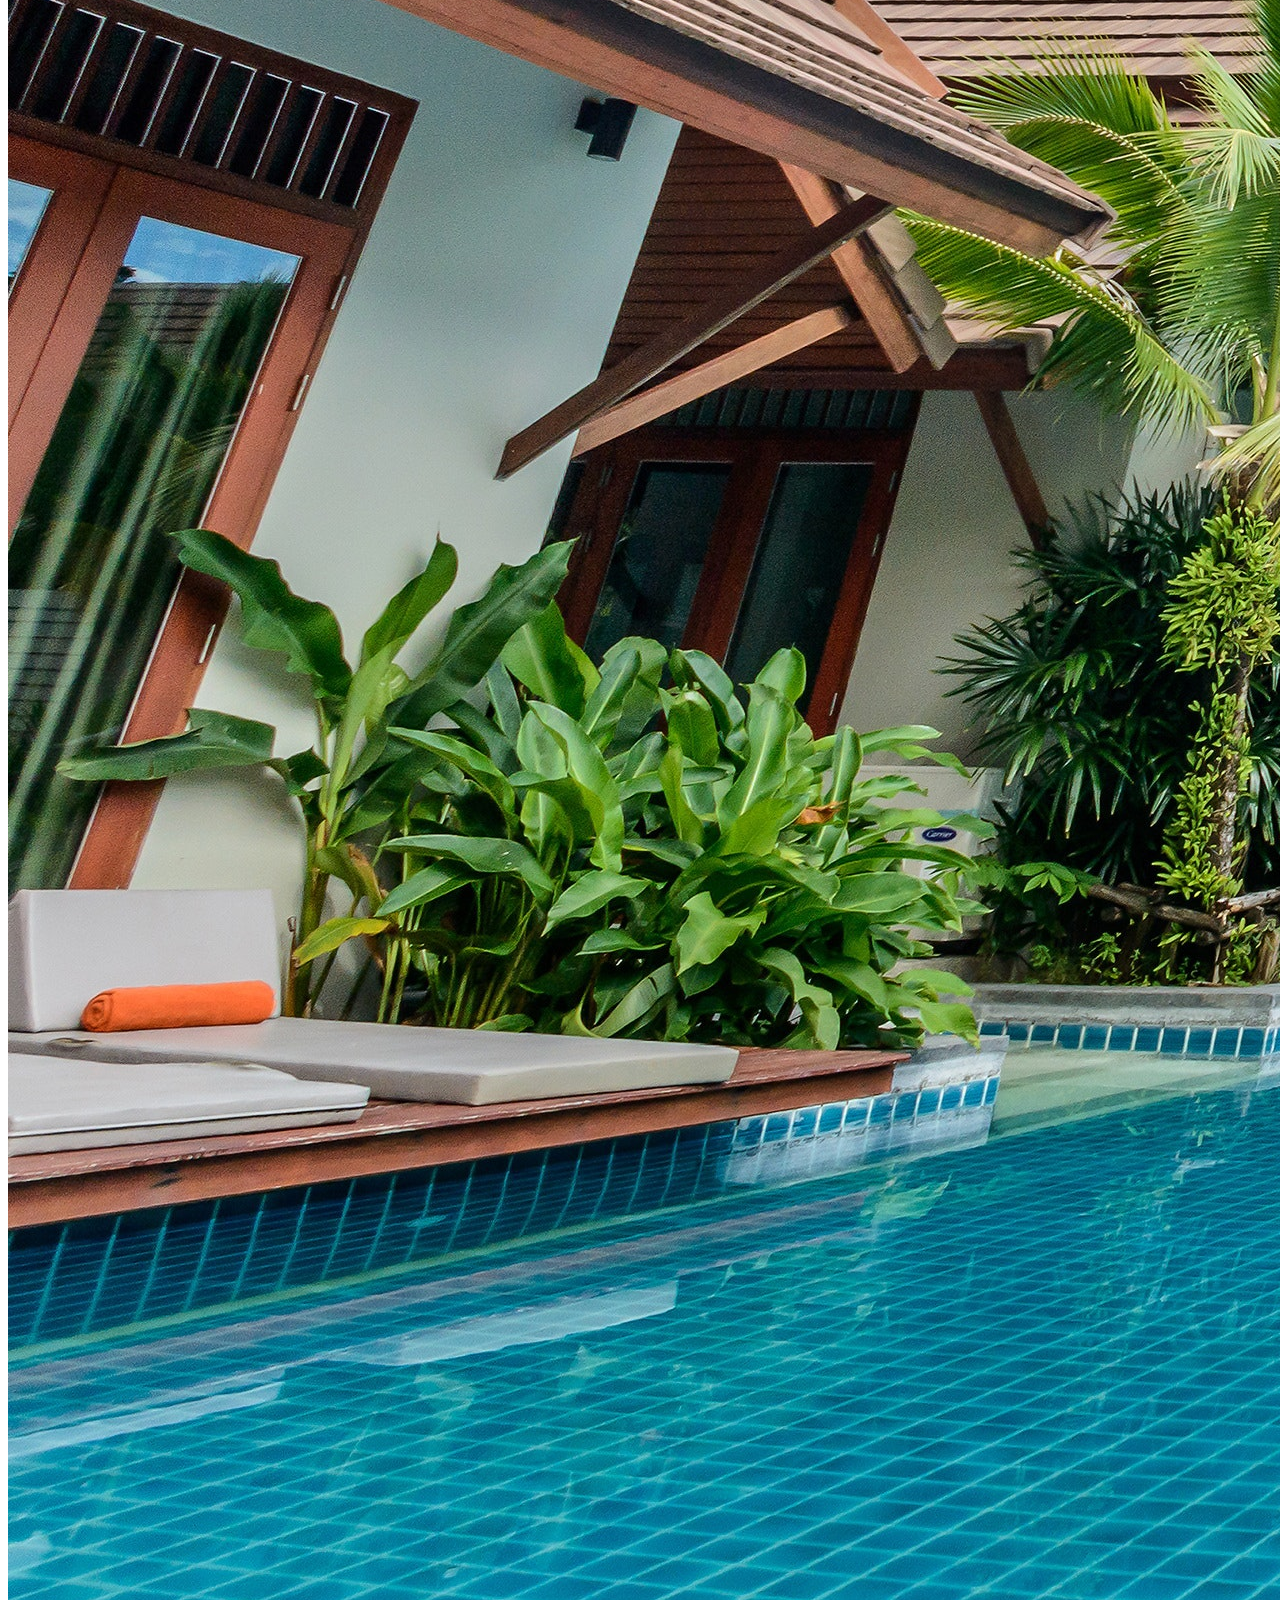
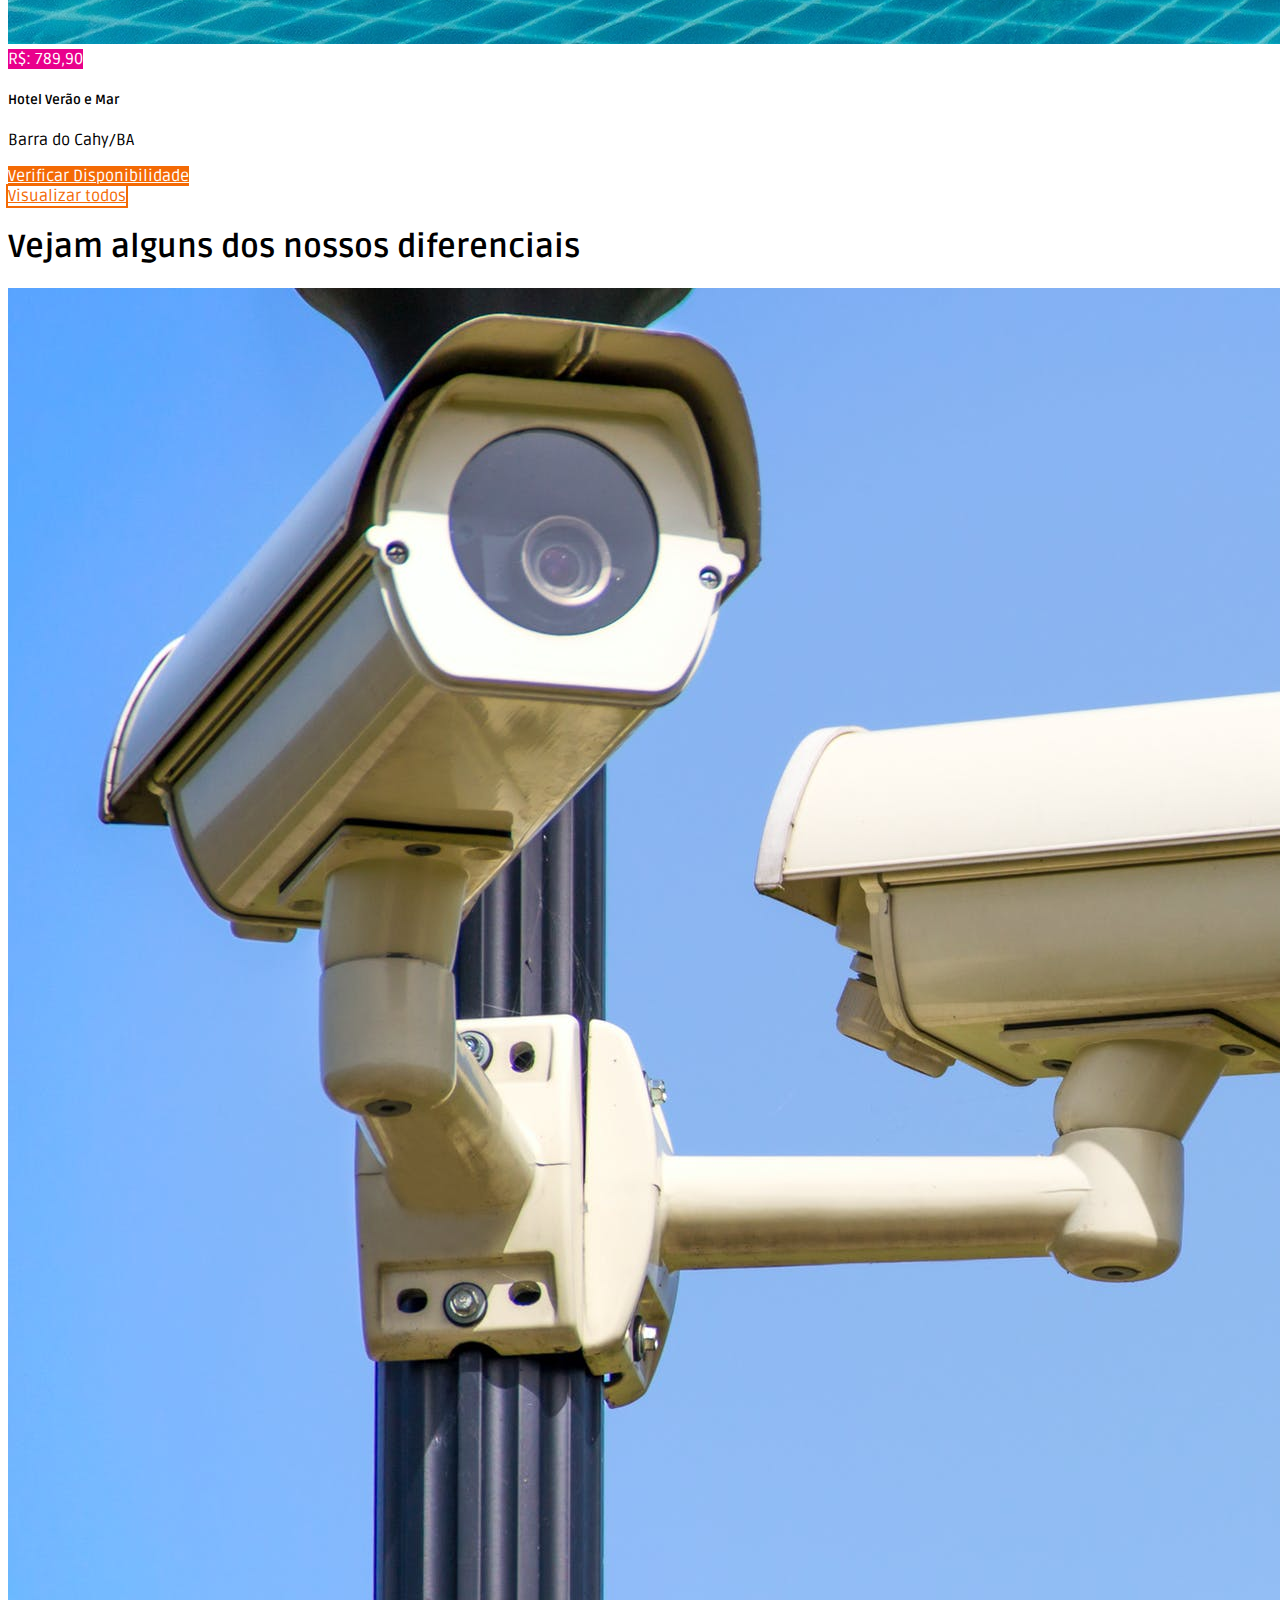
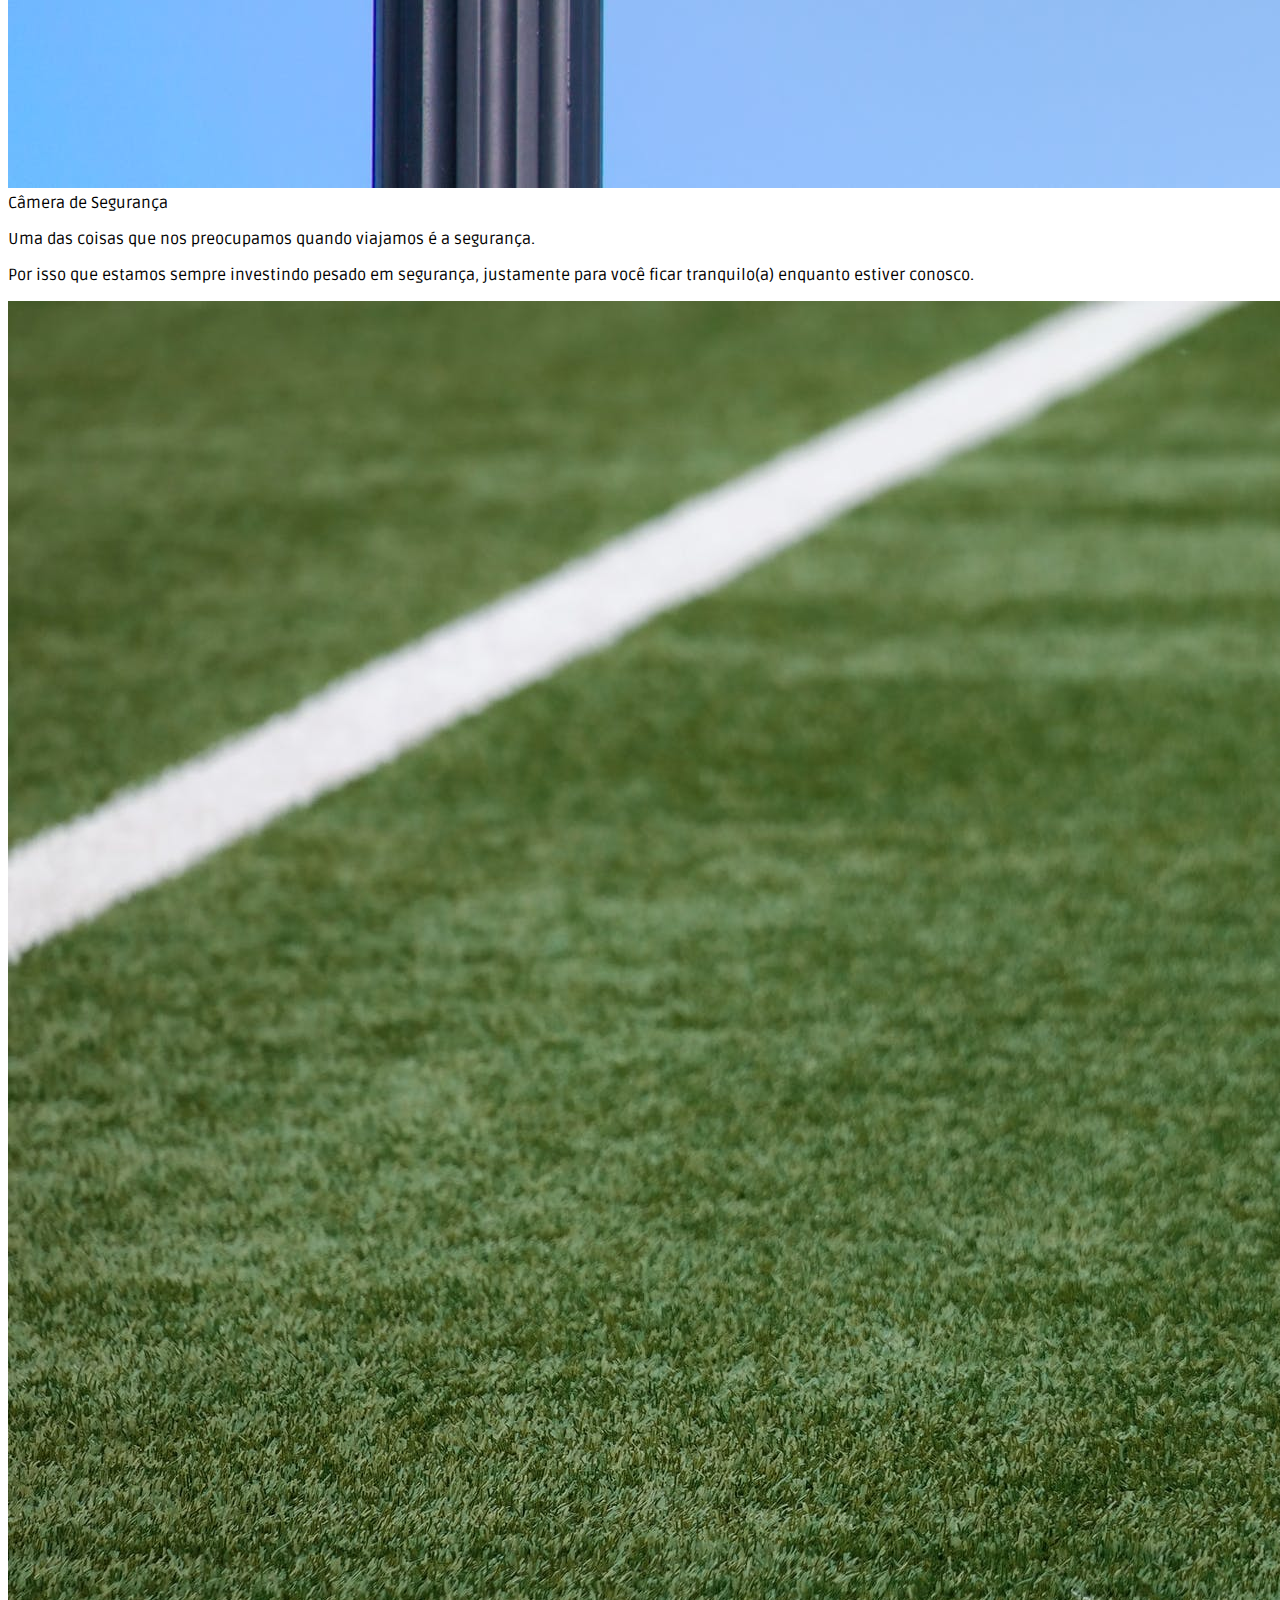
==== commit 2e27632e: "Hotel Plazza" ====
--- a/index.html
+++ b/index.html
@@ -204,6 +204,77 @@
         </div>
       </main>
       <!--End Combos-->
+
+      <!--Diferencias-->
+      <main class="w-100">
+        <div class="container">
+          <div class="w-100 title mb-5 mb-md-5 mb-lg-5 pt-lg-4 pb-lg-0">
+            <h1 class="fs-4 text-center text-md-start text-lg-start mb-2 fw-bold">
+              Vejam alguns dos nossos diferenciais
+            </h1>
+          </div>
+          <div class="row">
+            <div class="col-12">
+              <div class="row">
+                <div class="col-12 col-md-4 col-lg-4 mb-4">
+                  <div class="card">
+                    <img src="assets/img/utilidades/camera.jpeg" alt="Câmera" class="card-img-top">
+                    <div class="card-body">
+                      <div class="card-title">
+                        Câmera de Segurança
+                      </div>
+                      <p class="card-text text-muted">
+                        Uma das coisas que nos preocupamos quando viajamos
+                        é a segurança.
+                      </p>
+                      <p class="card-text text-muted">
+                        Por isso que estamos sempre investindo pesado em segurança,
+                        justamente para você ficar tranquilo(a)
+                        enquanto estiver conosco.
+                      </p>
+                    </div>
+                  </div>
+                </div>
+                <div class="col-12 col-md-4 col-lg-4 mb-4">
+                  <div class="card">
+                    <img src="assets/img/utilidades/campo.jpeg" alt="Campo de futebol" class="card-img-top">
+                    <div class="card-body">
+                      <div class="card-title">
+                        Campo de Futebol
+                      </div>
+                      <p class="card-text text-muted">
+                       Quem não gosta de um bom futebol, nao é verdade?
+                      </p>
+                      <p class="card-text text-muted">
+                        Oferecemos campos de futebol com um dos melhores gramados, 
+                        para você jogar  aquele futebol com a sua família e amigos.
+                      </p>
+                    </div>
+                  </div>
+                </div>
+                <div class="col-12 col-md-4 col-lg-4 mb-4">
+                  <div class="card">
+                    <img src="assets/img/utilidades/piscina.jpeg" alt="Piscina" class="card-img-top">
+                    <div class="card-body">
+                      <div class="card-title">
+                        Piscina de Natação
+                      </div>
+                      <p class="card-text text-muted">
+                       No calorão que tem feito nesses dias, você não pode
+                       ficar sem se refrescar.
+                      </p>
+                      <p class="card-text text-muted">
+                        Mesmo tendo praias e cachoeiras próximo dos nosso hotéis e pousadas,
+                        pesando no seu bem estar sempre, oferecemos lindas e belas piscinas.
+                      </p>
+                    </div>
+                  </div>
+                </div>    
+              </div>
+            </div>
+          </div>
+        </div>
+      </main>
     
 </body>
 <script src="https://cdn.jsdelivr.net/npm/@popperjs/core@2.11.8/dist/umd/popper.min.js" integrity="sha384-I7E8VVD/ismYTF4hNIPjVp/Zjvgyol6VFvRkX/vR+Vc4jQkC+hVqc2pM8ODewa9r" crossorigin="anonymous"></script>
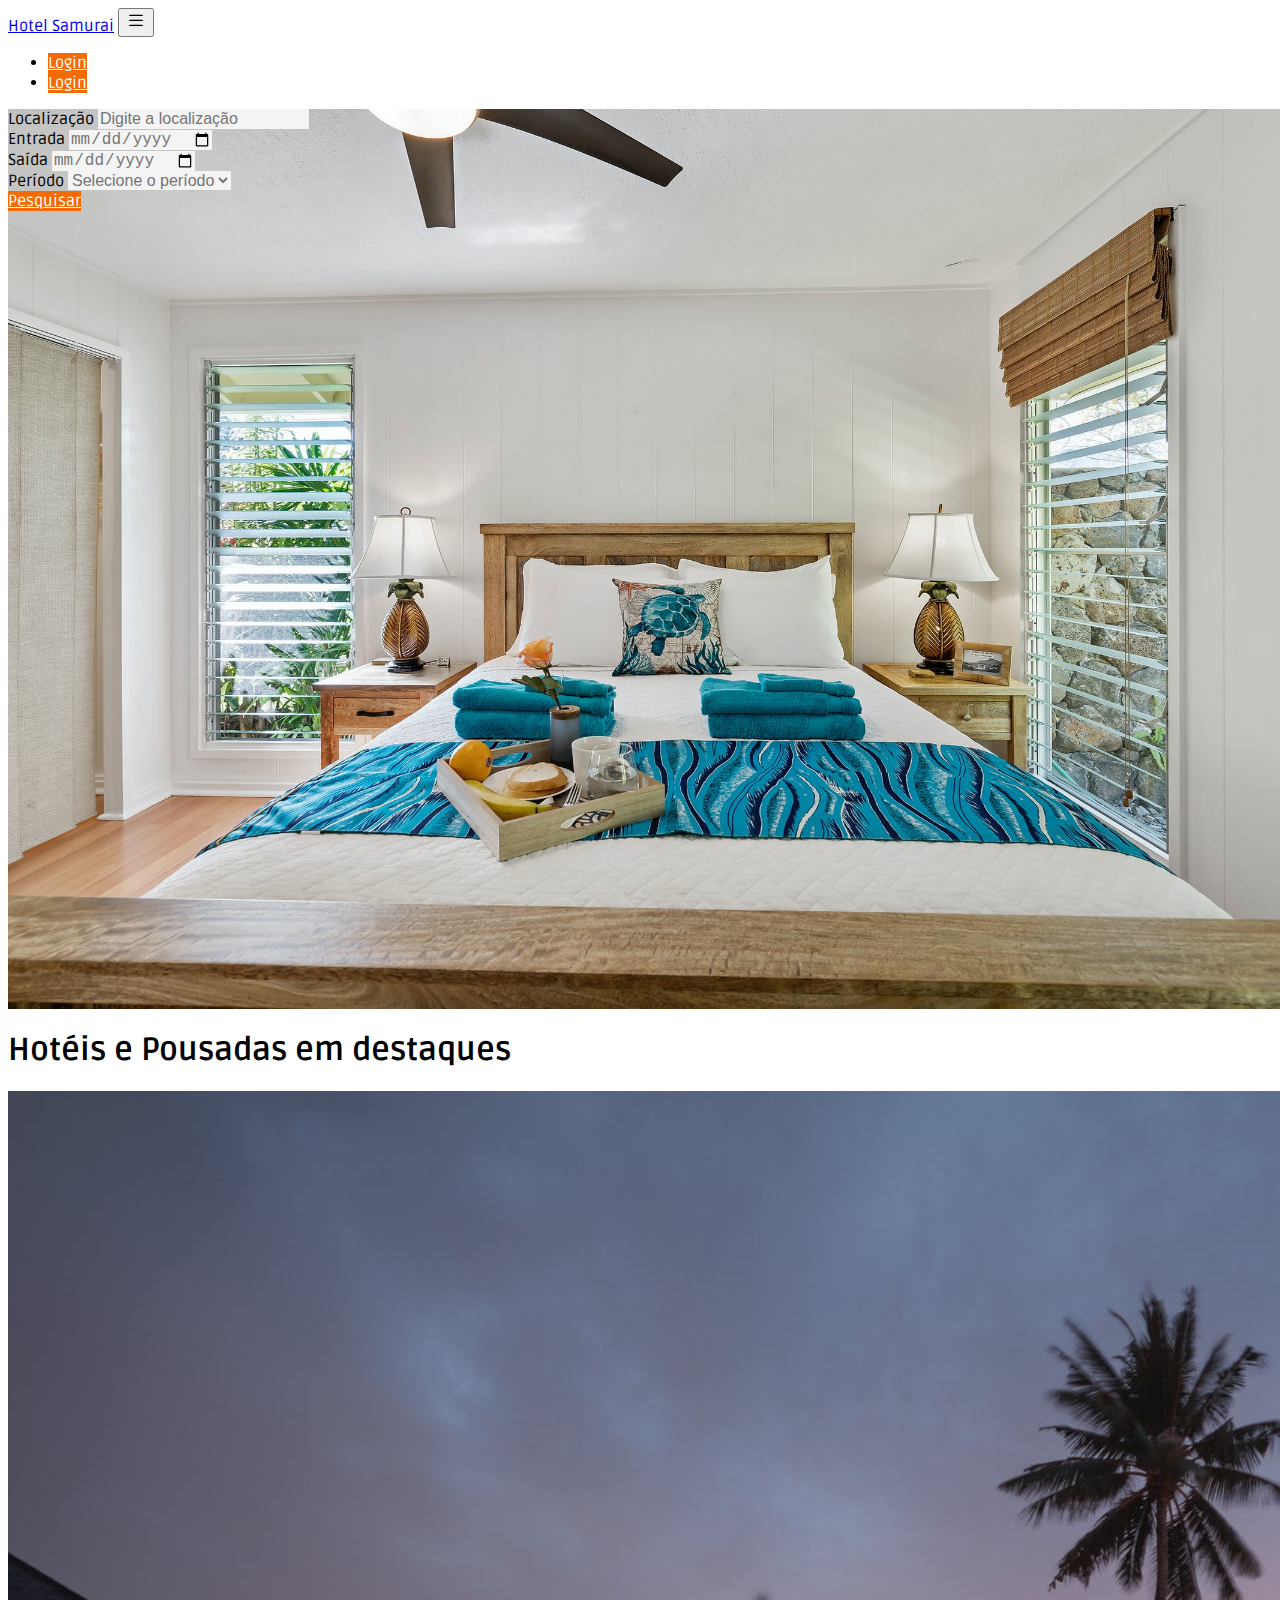
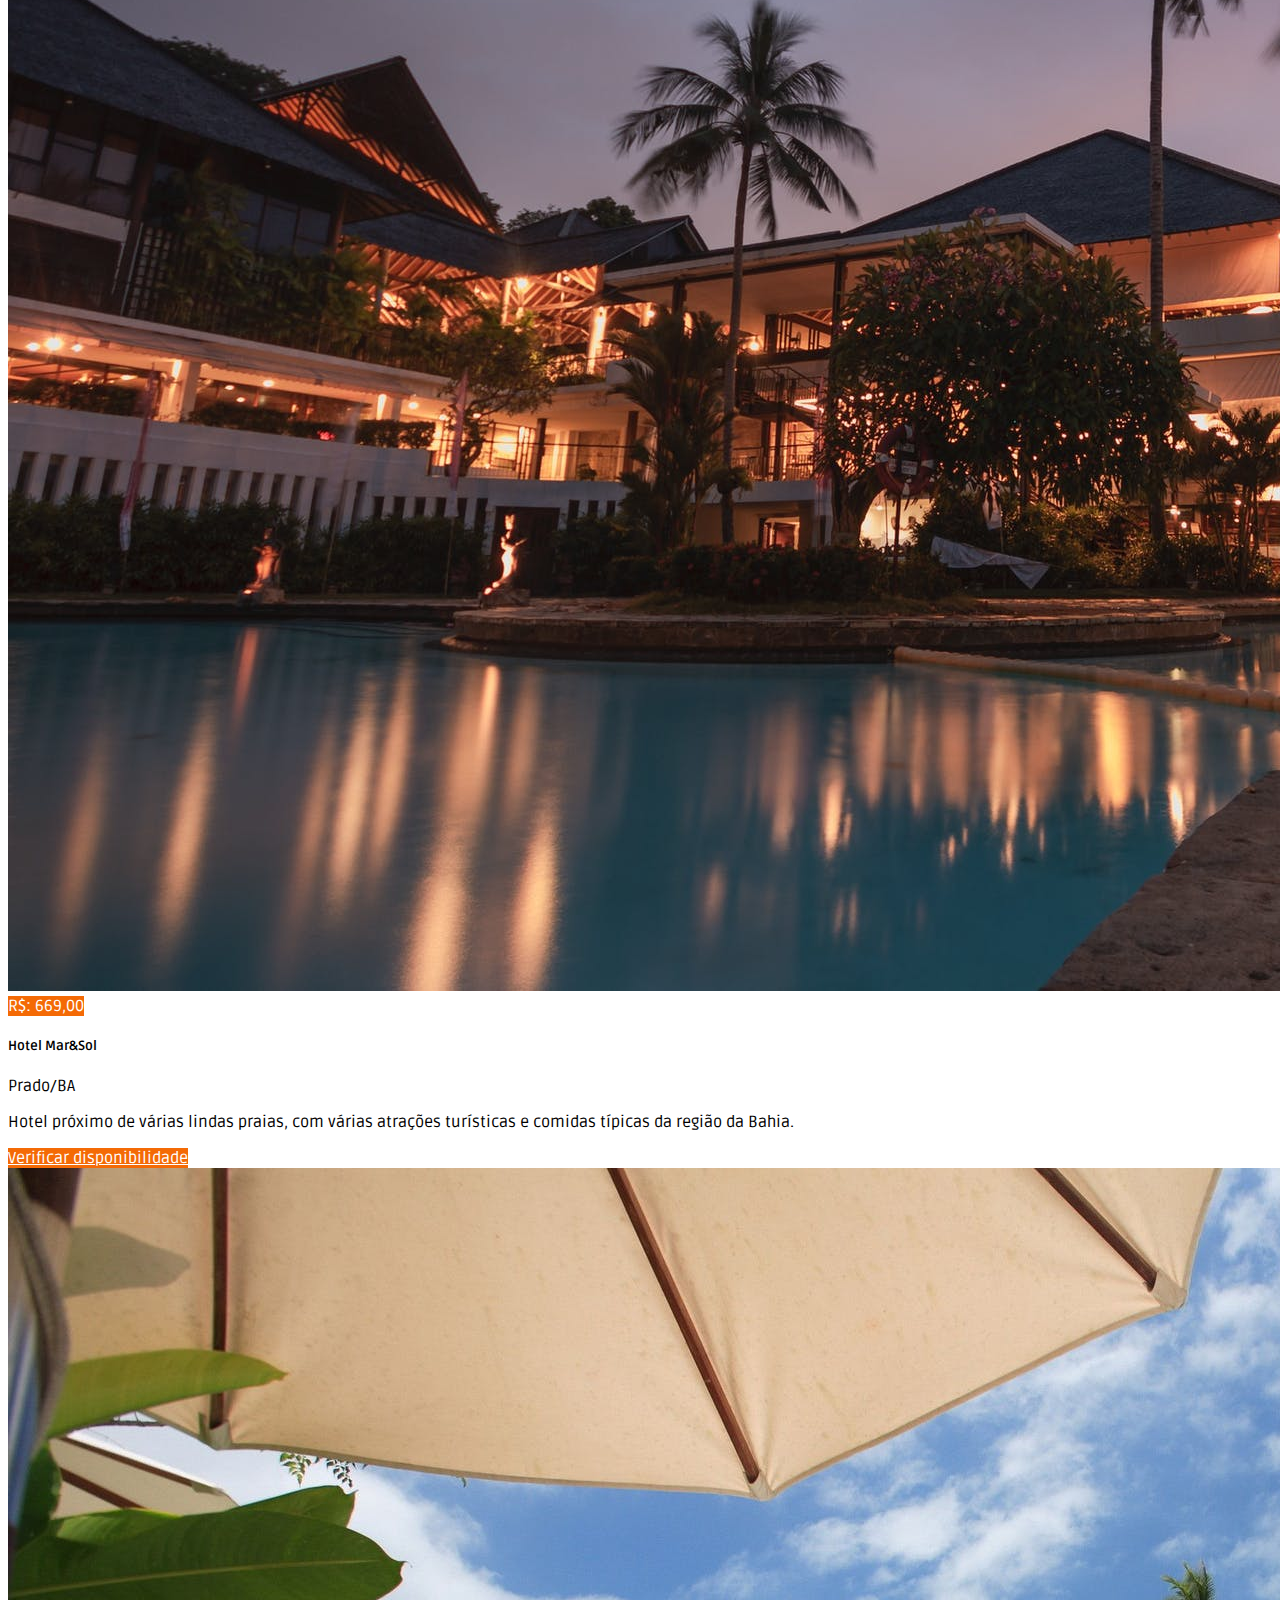
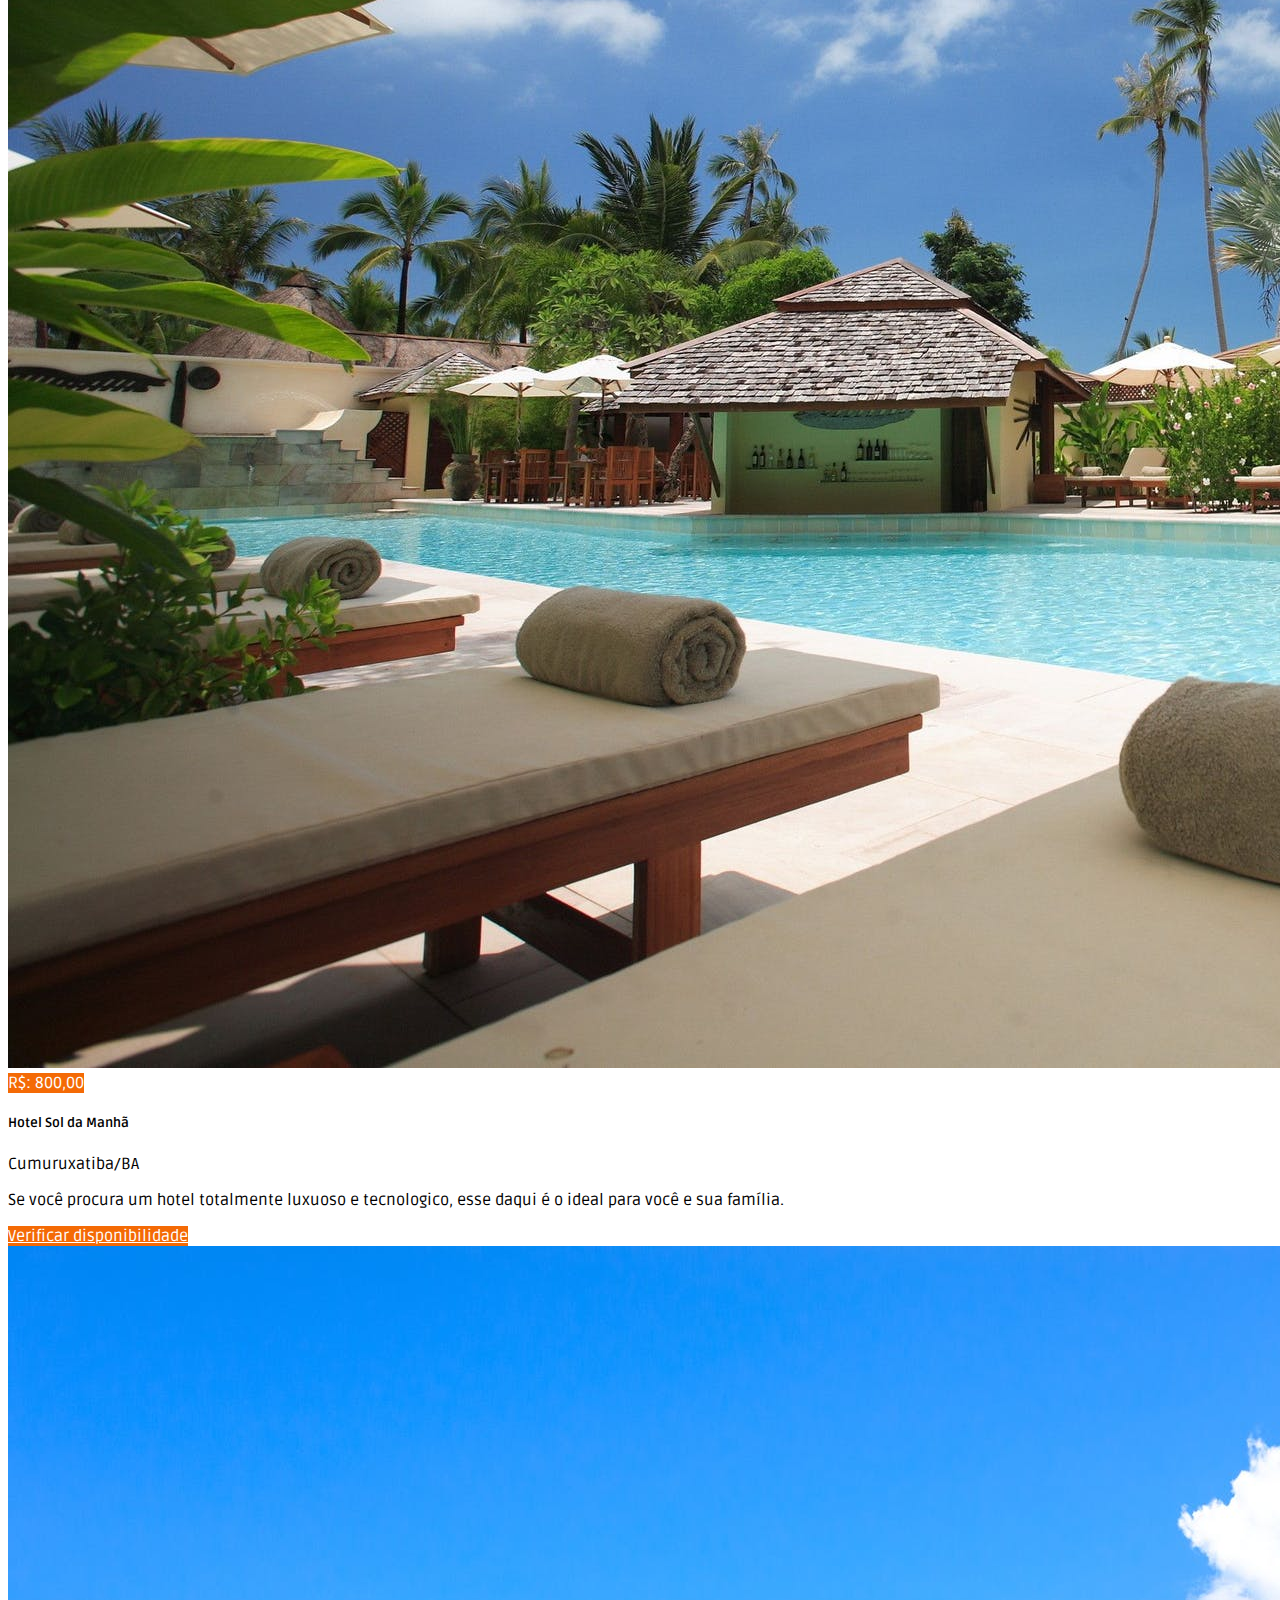
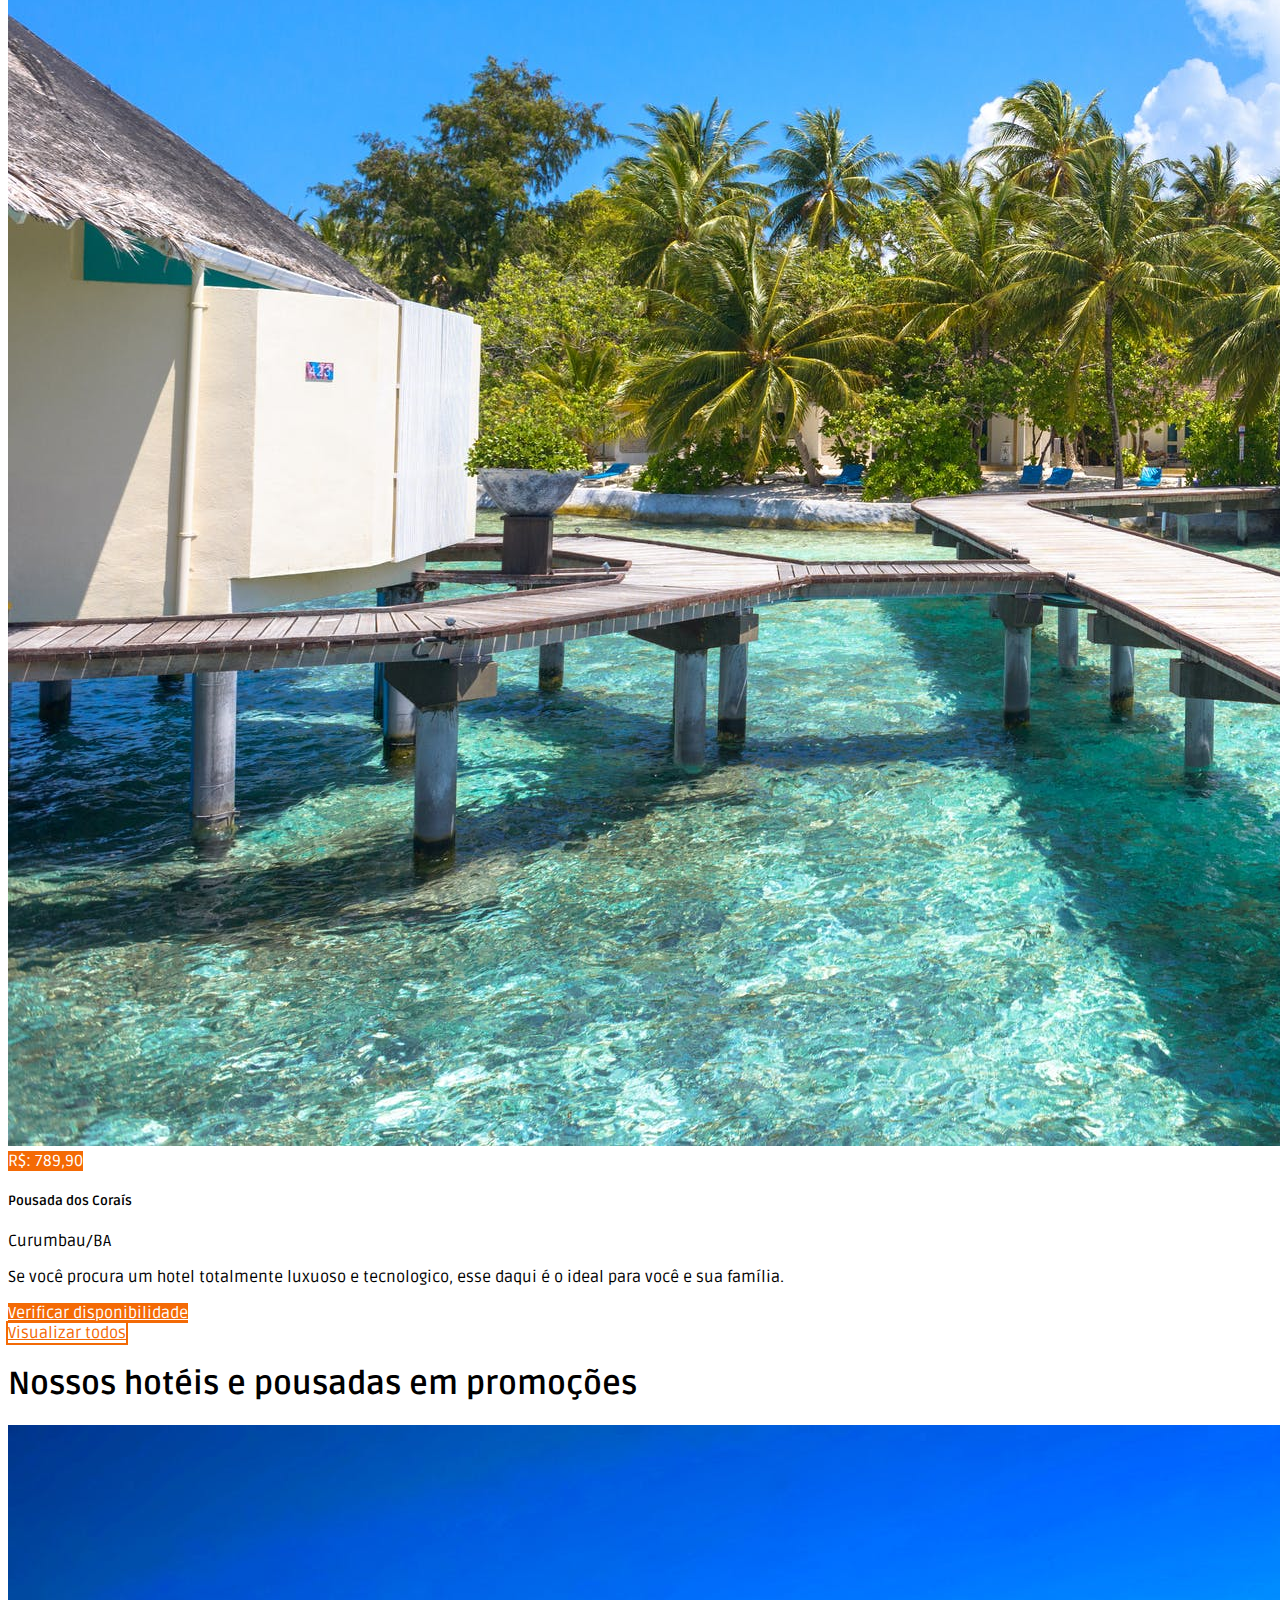
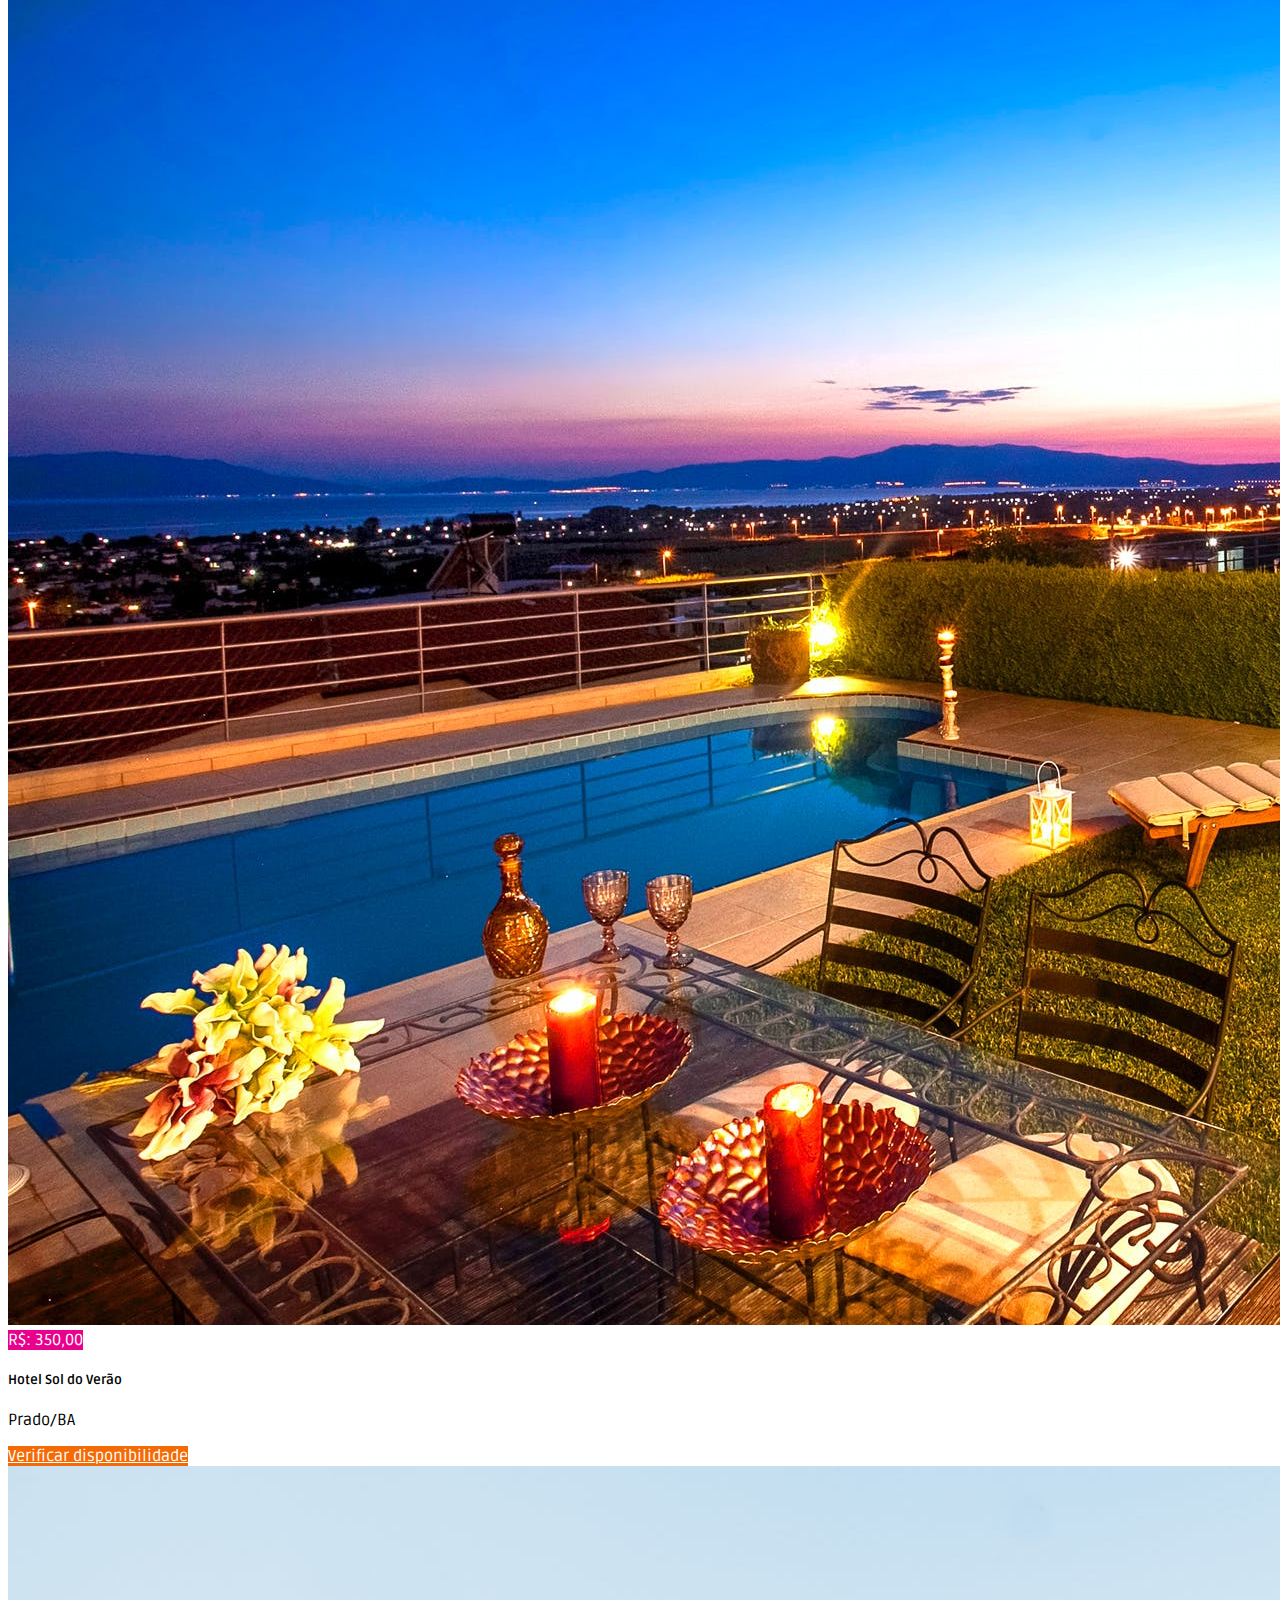
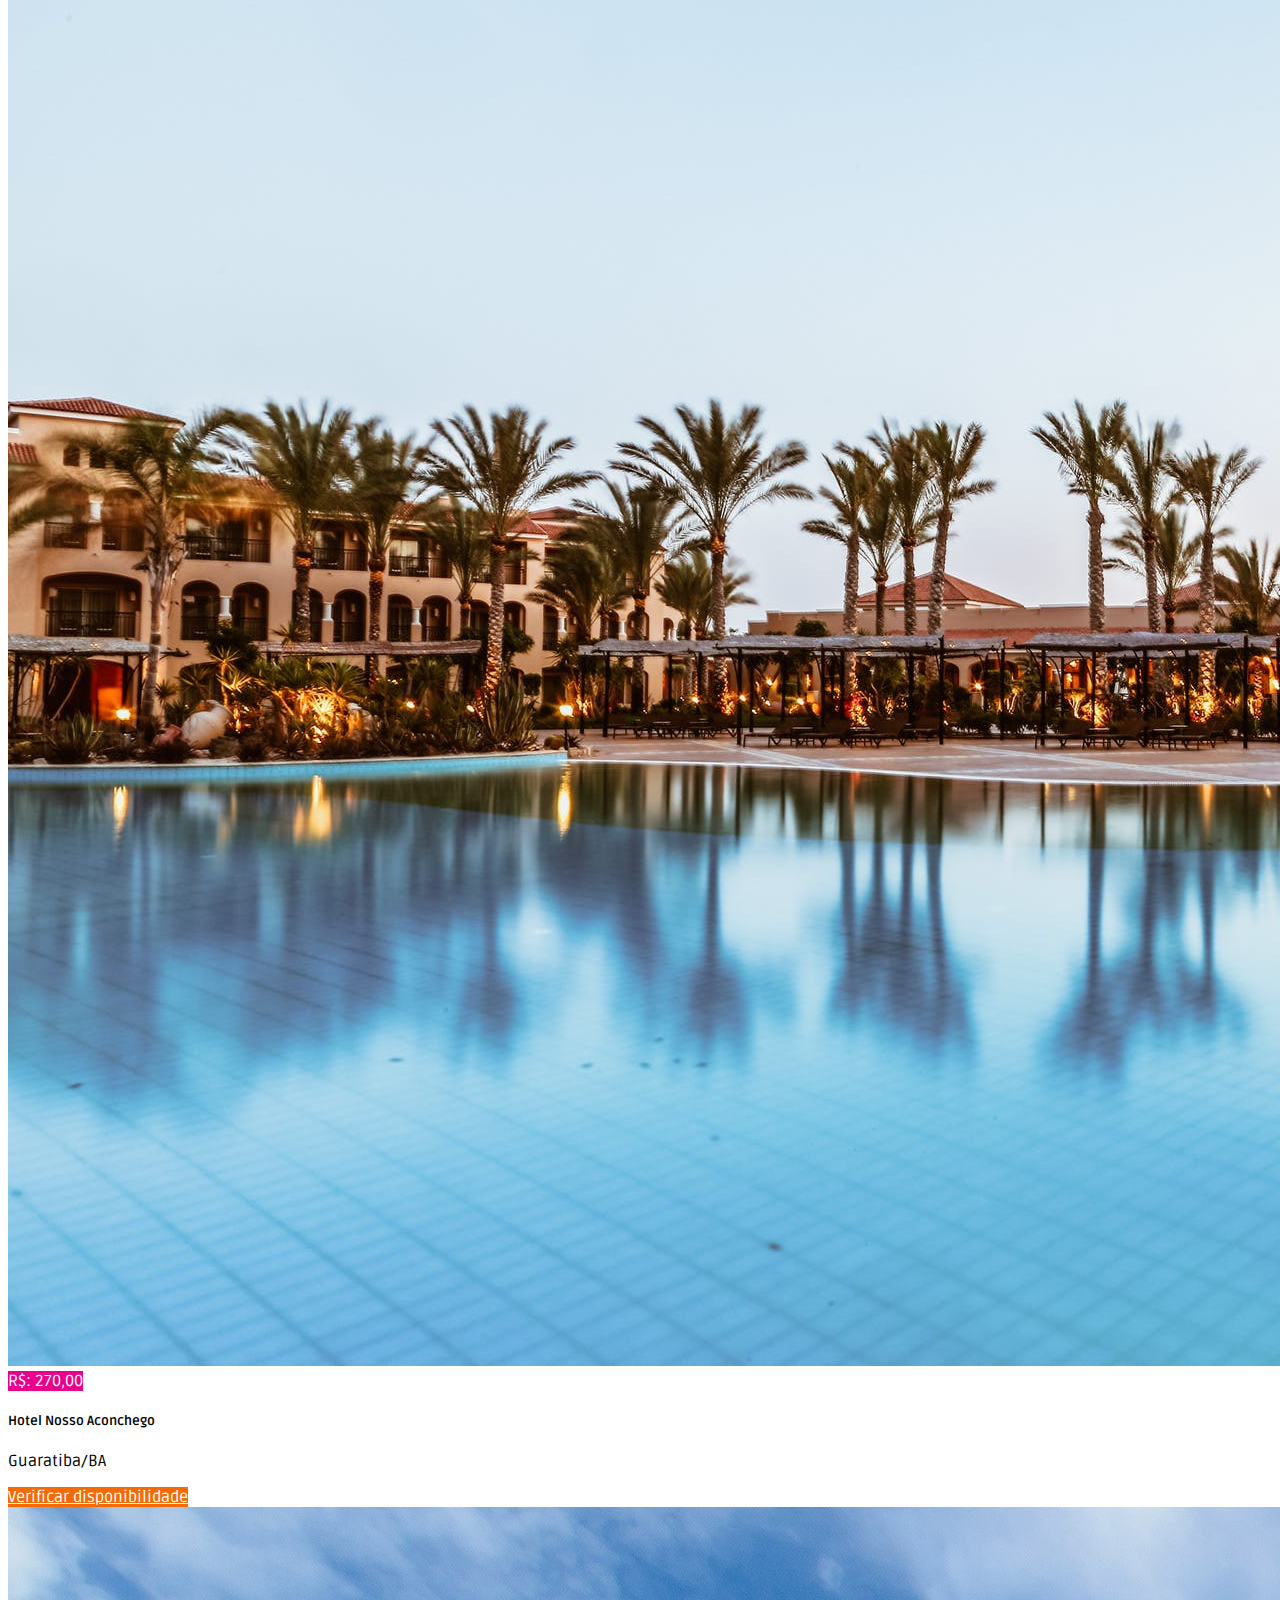
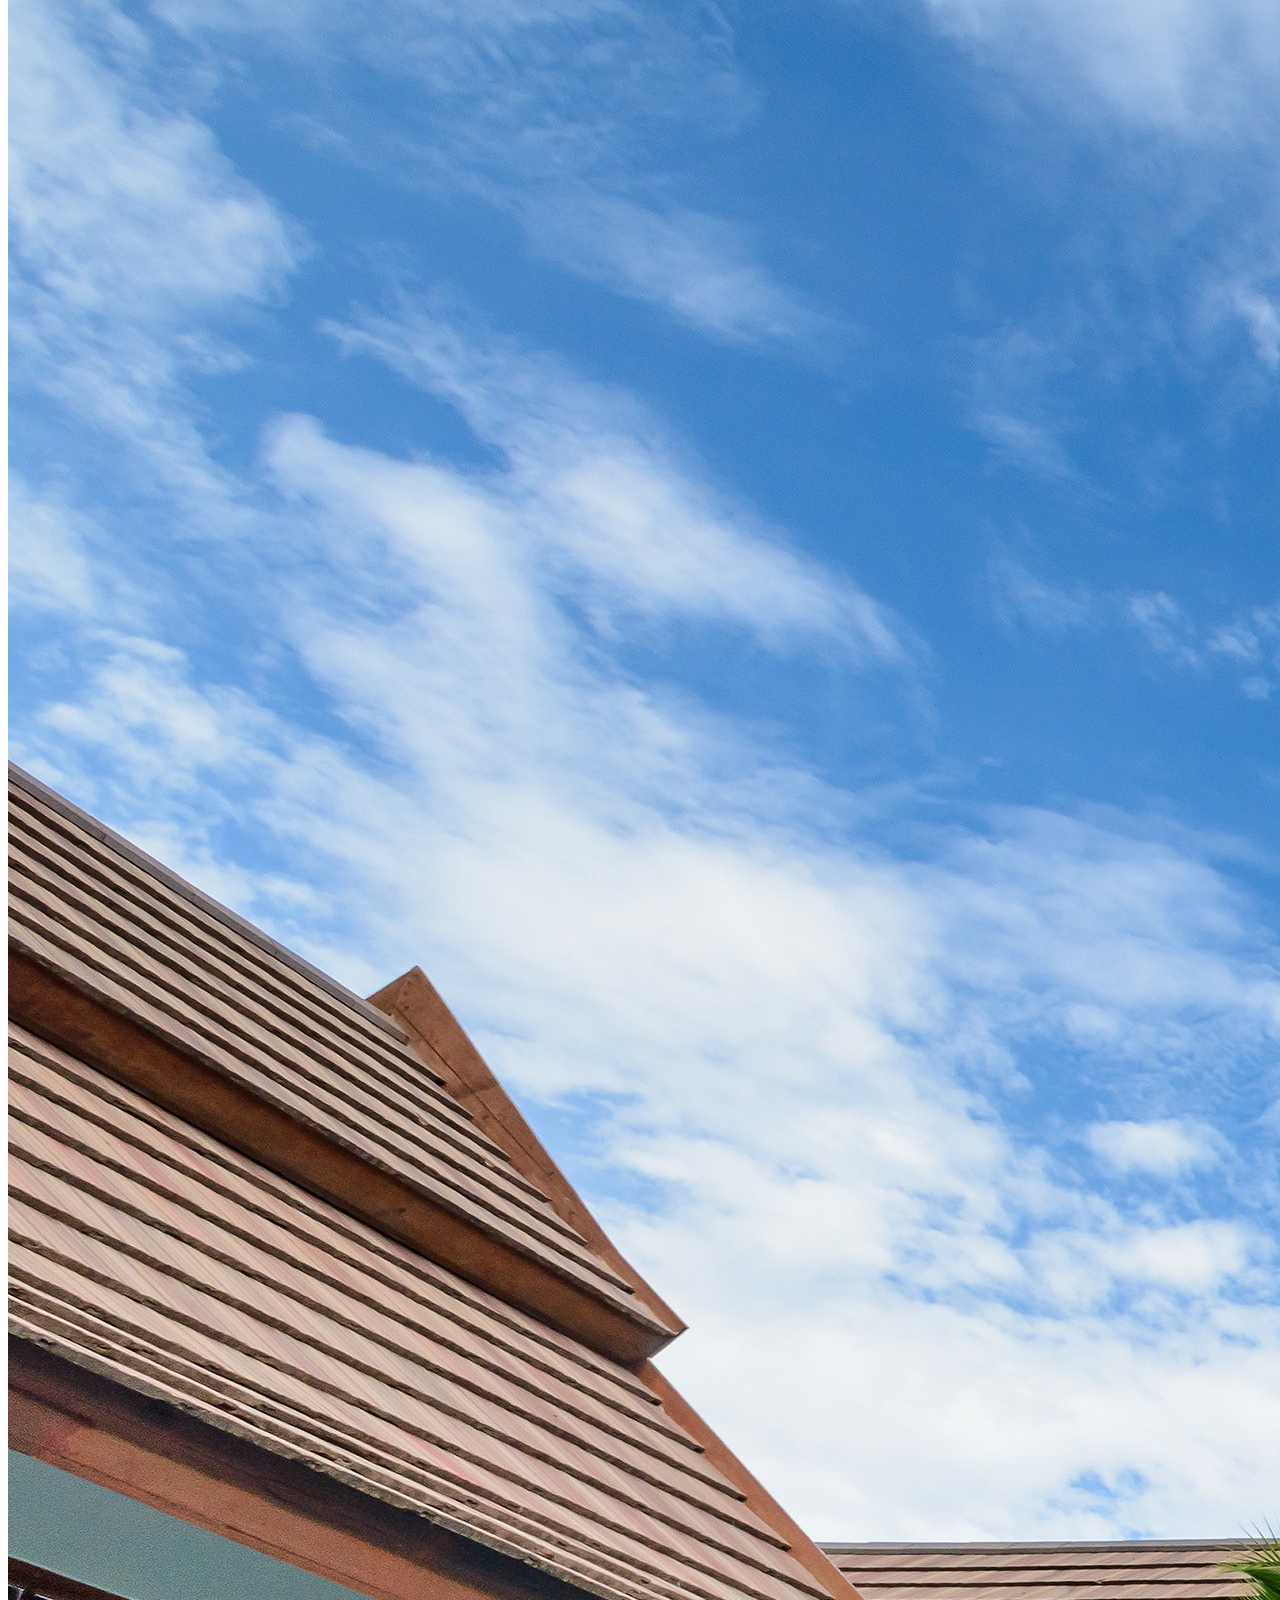
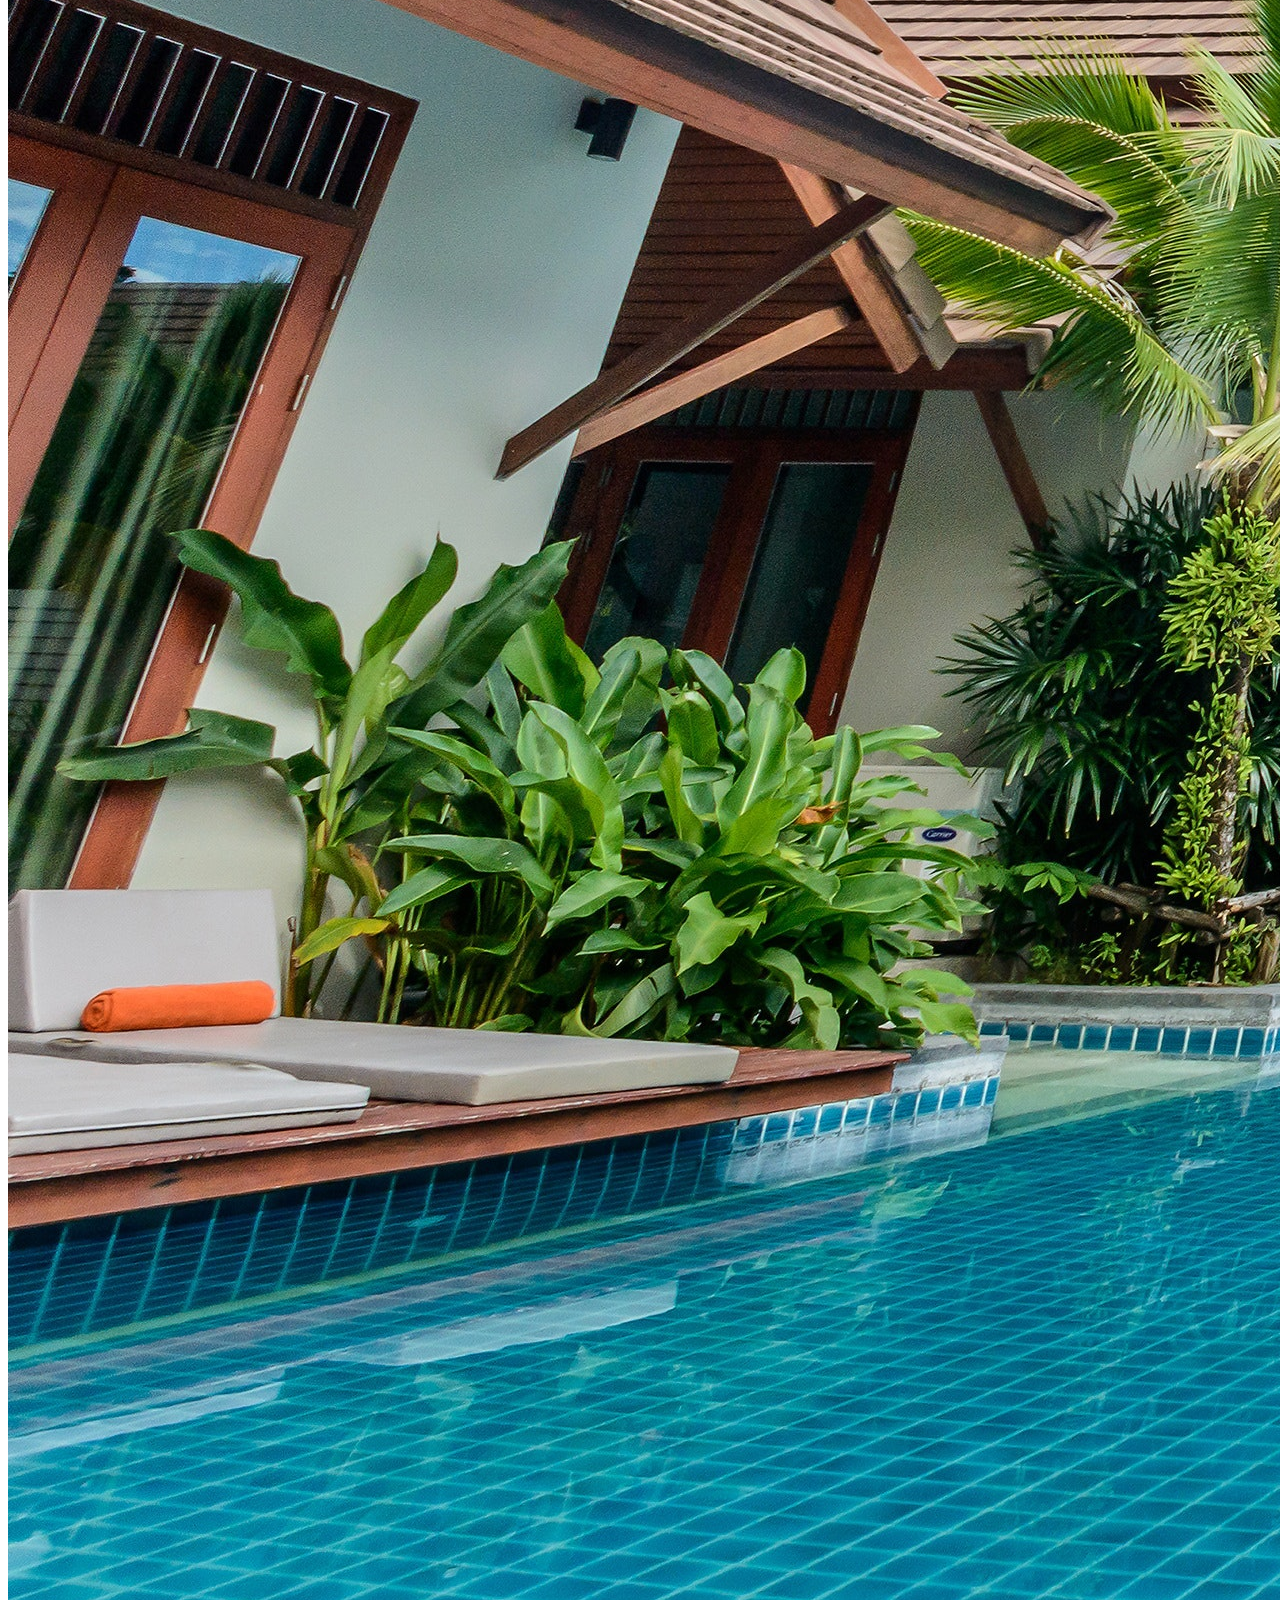
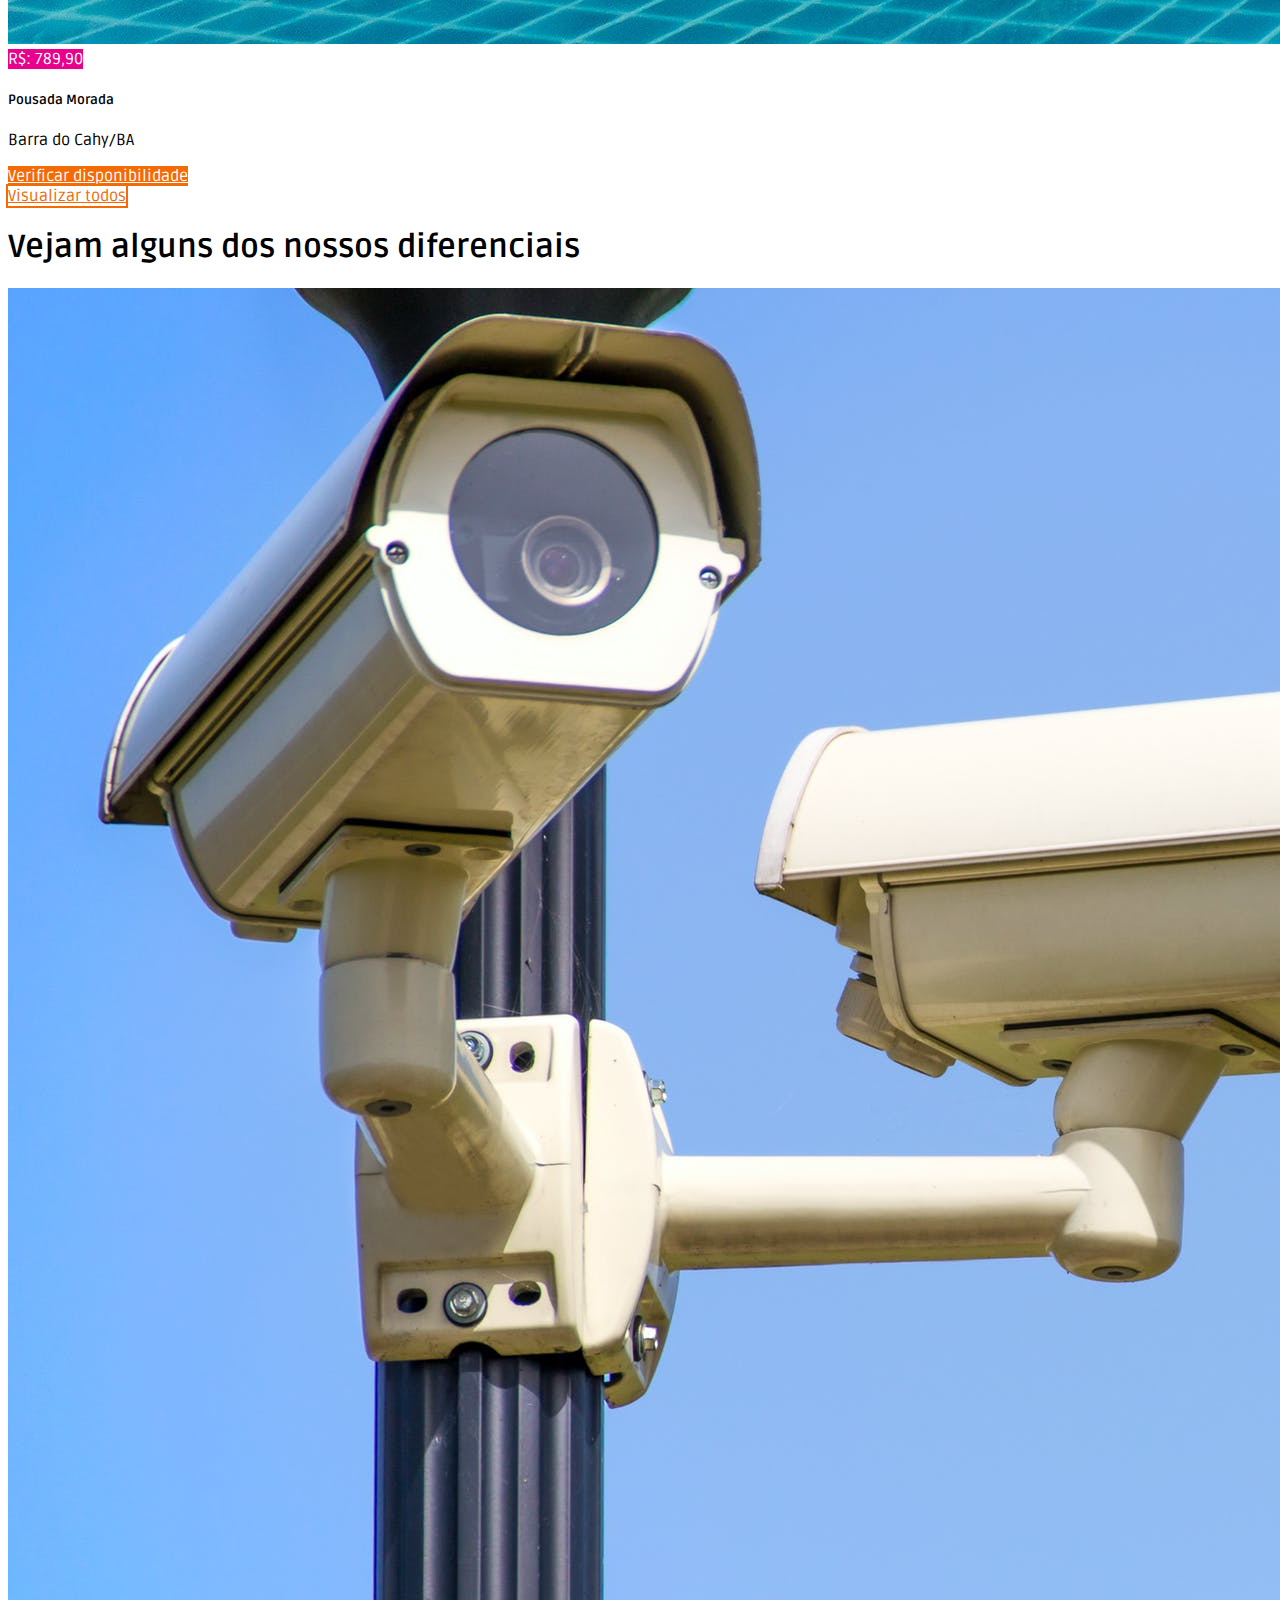
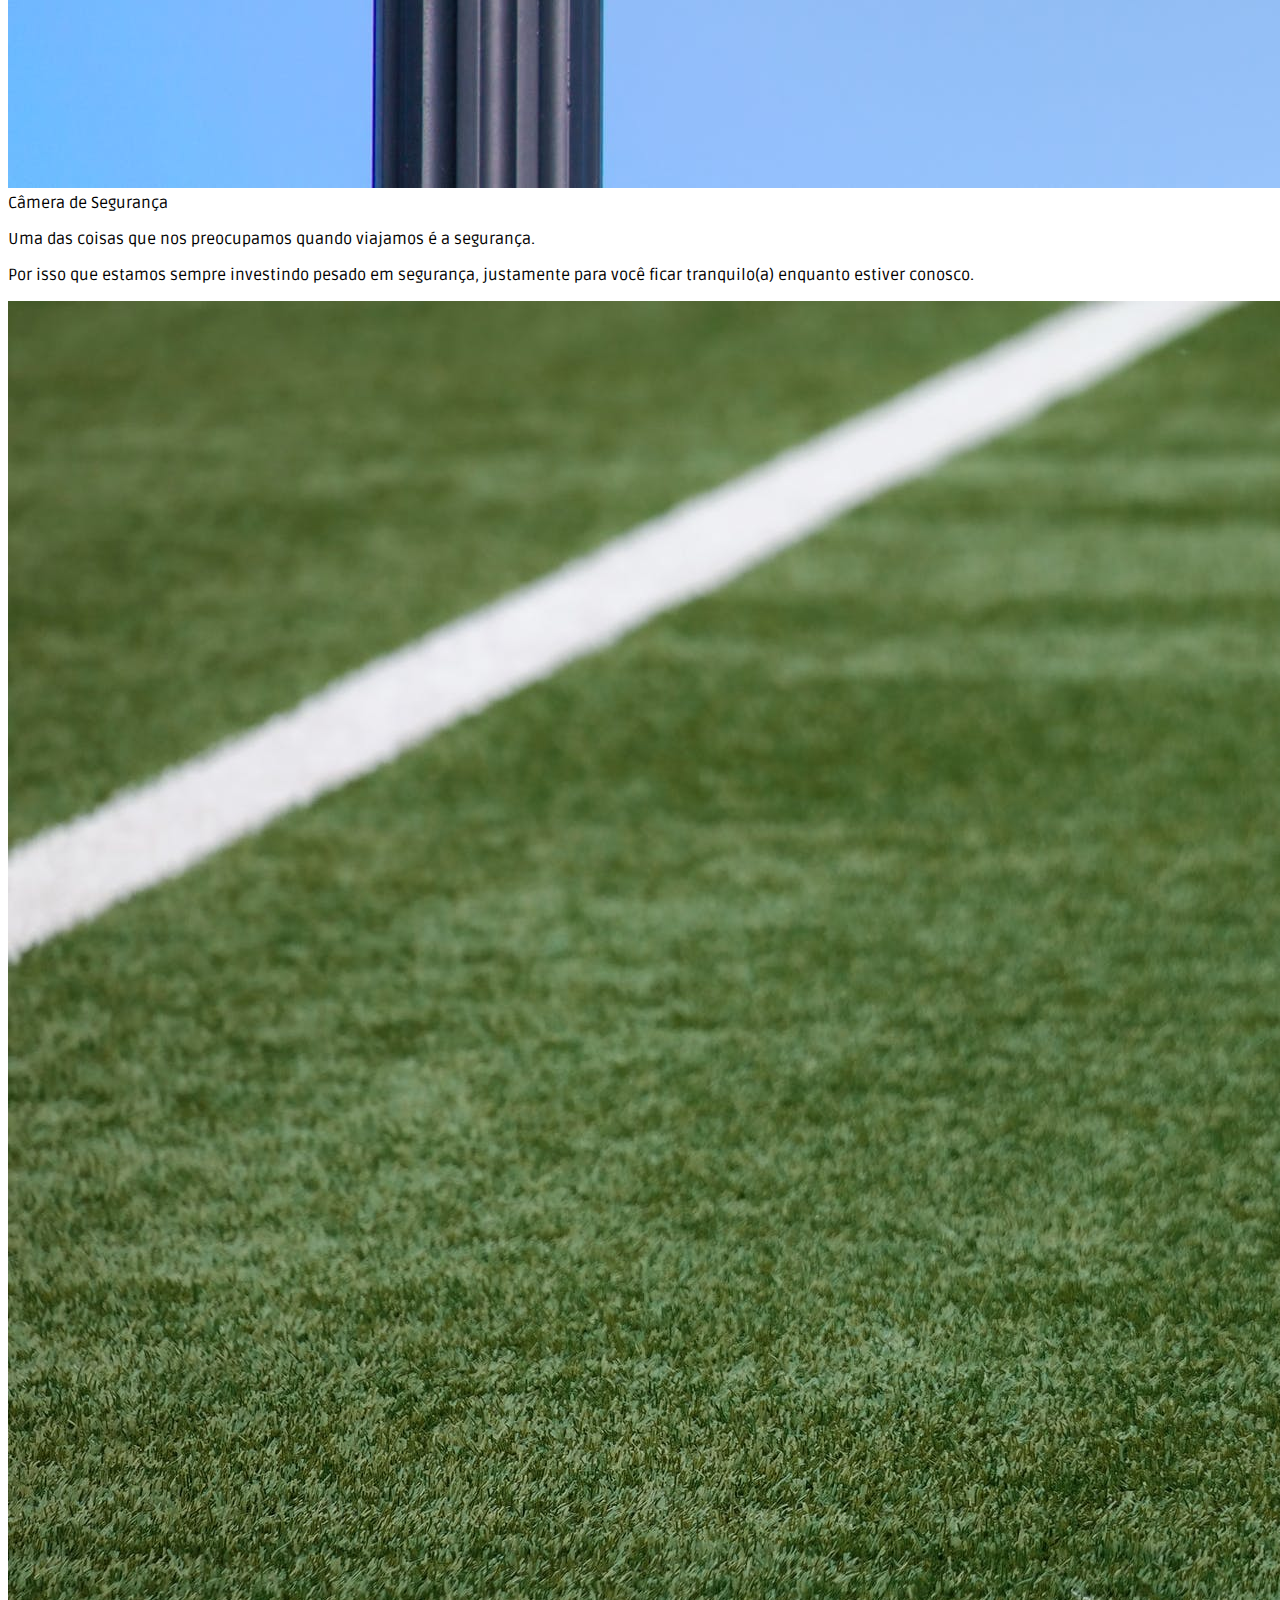
==== commit 6b2c9cbf: "Hotel Plazza" ====
--- a/index.html
+++ b/index.html
@@ -4,277 +4,468 @@
     <meta charset="UTF-8">
     <meta name="viewport" content="width=device-width, initial-scale=1.0">
     <link href="https://cdn.jsdelivr.net/npm/bootstrap@5.3.2/dist/css/bootstrap.min.css" rel="stylesheet" integrity="sha384-T3c6CoIi6uLrA9TneNEoa7RxnatzjcDSCmG1MXxSR1GAsXEV/Dwwykc2MPK8M2HN" crossorigin="anonymous">
+    <link href="https://fonts.googleapis.com/css2?family=Material+Icons" rel="stylesheet">
+    <link rel="stylesheet" href="https://stackpath.bootstrapcdn.com/font-awesome/4.7.0/css/font-awesome.min.css"
+        integrity="sha384-wvfXpqpZZVQGK6TAh5PVlGOfQNHSoD2xbE+QkPxCAFlNEevoEH3Sl0sibVcOQVnN" crossorigin="anonymous">
     <link rel="stylesheet" href="style.css">
     <title>Plataforma Plaza Hotel</title>
 </head>
 <body>
 
-  <!--NavBar-->
+  
+    <!-- Navbar -->
     <nav class="navbar navbar-expand-lg navbar-light bg-white">
-        <div class="container pt-1 pb-1">
-          <a class="navbar-brand fw-bold" href="#">Hotel Plazza</a>
-          <button class="navbar-toggler" type="button" data-bs-toggle="collapse" data-bs-target="#navbarNav" aria-controls="navbarNav" aria-expanded="false" aria-label="Toggle navigation">
-            <svg xmlns="http://www.w3.org/2000/svg" width="1.5em" height="1.5em" fill="currentColor" class="bi bi-list" viewBox="0 0 16 16">
-                <path fill-rule="evenodd" d="M2.5 12a.5.5 0 0 1 .5-.5h10a.5.5 0 0 1 0 1H3a.5.5 0 0 1-.5-.5m0-4a.5.5 0 0 1 .5-.5h10a.5.5 0 0 1 0 1H3a.5.5 0 0 1-.5-.5m0-4a.5.5 0 0 1 .5-.5h10a.5.5 0 0 1 0 1H3a.5.5 0 0 1-.5-.5"/>
-            </svg>
+      <div class="container pt-1 pb-1">
+          <a class="navbar-brand fw-bold" href="#">Hotel Samurai</a>
+          <button class="navbar-toggler" type="button" data-bs-toggle="collapse" data-bs-target="#navbarNav"
+              aria-controls="navbarNav" aria-expanded="false" aria-label="Toggle navigation">
+              <svg width="1.5em" height="1.5em" viewBox="0 0 16 16" class="bi bi-list" fill="currentColor"
+                  xmlns="http://www.w3.org/2000/svg">
+                  <path fill-rule="evenodd"
+                      d="M2.5 11.5A.5.5 0 0 1 3 11h10a.5.5 0 0 1 0 1H3a.5.5 0 0 1-.5-.5zm0-4A.5.5 0 0 1 3 7h10a.5.5 0 0 1 0 1H3a.5.5 0 0 1-.5-.5zm0-4A.5.5 0 0 1 3 3h10a.5.5 0 0 1 0 1H3a.5.5 0 0 1-.5-.5z" />
+              </svg>
           </button>
           <div class="collapse navbar-collapse d-lg-flex justify-content-lg-end" id="navbarNav">
-            <ul class="navbar-nav">
-                <!--Botão aparece quando a tela for menor-->
-               <li class="nav-item d-block d-md-none d-lg-none pt-2 pb-2">
-                     <a href="#" type="button" class="btn btn-orange w-100 rounded-0">Login</a>
-               </li>
-               <!-- End botão tela menor-->
-               <li class="nav-item d-none d-md-block d-lg-block">
-                <a href="#" type="button" class="btn btn-orange  rouded-0 ps-lg-5 pe-lg-5">Login</a>
-               </li>
-            </ul>
-          </div>
+              <ul class="navbar-nav">
+                  <!-- Botão aparece quando tela menor -->
+                  <li class="nav-item d-block d-md-none d-lg-none pt-2 pb-2">
+                      <a href="#" type="button" class="btn btn-orange w-100 rounded-0">Login</a>
+                  </li>
+                  <!-- End Botão tela menor -->
+                  <li class="nav-item d-none d-md-block d-lg-block">
+                      <a href="#" type="button" class="btn btn-orange rounded-0 ps-lg-5 pe-lg-5">Login</a>
+                  </li>
+              </ul>
+          </div>
+      </div>
+  </nav>
+  <!-- End Navbar -->
+
+  <!-- Banner -->
+  <main class="w-100 min-vh-100 background-banner d-flex align-items-center">
+      <div class="container">
+          <div class="card rounded-1 border-0 p-1 pt-4 pb-4 p-lg-4 pb-md-0 pb-lg-0 shadow">
+              <div class="card-body">
+                  <form class="pb-lg-2" onsubmit="return false;">
+                      <div class="row">
+                          <div class="col-12 col-md-12 col-lg-3 mb-3">
+                              <label for="localizacao" class="form-label fw-bold">Localização</label>
+                              <input type="text" 
+                              class="form-control rounded-0" 
+                              name="localizacao" 
+                              id="localizacao" 
+                              placeholder="Digite a localização">
+                          </div>
+                          <div class="col-12 col-md-12 col-lg-2 mb-3">
+                              <label for="entrada" class="form-label fw-bold">Entrada</label>
+                              <input type="date" 
+                              class="form-control rounded-0" 
+                              name="entrada" 
+                              id="entrada">
+                          </div>
+                          <div class="col-12 col-md-12 col-lg-2 mb-3">
+                              <label for="saida" class="form-label fw-bold">Saída</label>
+                              <input type="date" 
+                              class="form-control rounded-0" 
+                              name="saida" 
+                              id="saida">
+                          </div>
+                          <div class="col-12 col-md-12 col-lg-3 mb-3">
+                              <label for="periodo" class="form-label fw-bold">Período</label>
+                              <select 
+                                  class="form-select rounded-0" 
+                                  name="periodo" 
+                                  id="periodo"
+                                  aria-label="Selecione o período">
+                                  <option value="" selected>Selecione o período</option>
+                                  <option value="madrugada">Madrugada</option>
+                                  <option value="manha">Manhã</option>
+                                  <option value="tarde">Tarde</option>
+                                  <option value="noite">Noite</option>
+                              </select>
+                          </div>
+                          <div class="col-12 col-md-12 col-lg-2 mb-3 pt-3 d-lg-flex align-items-end">
+                              <a href="#" class="btn btn-lg btn-orange w-100 rounded-0 border-0 p-lg-1">
+                                  Pesquisar
+                              </a>
+                          </div>
+                      </div>
+                  </form>
+              </div>
+          </div>
+      </div>
+  </main>
+  <!-- End Banner -->
+
+  <!-- Destaques -->
+  <main class="w-100 pb-5 pt-lg-4 pb-lg-5">
+      <div class="container pt-5 pb-2 pt-lg-5 pb-lg-0">
+          <h1 class="fs-4 text-center text-lg-start mb-5 fw-bold">
+              Hotéis e Pousadas em destaques
+          </h1>
+          <div class="row mb-4">
+              <div class="col-12 col-md-12 col-lg-4 mb-5">
+                  <div class="card shadow border-0">
+                      <div class="position-relative">
+                          <img src="./assets/img/hoteis/hotel-1.jpeg" alt="Hotel 01" class="card-img-top">
+                          <span class="position-absolute 
+                          bottom-0 
+                          right-0 
+                          bg-color-orange 
+                          ps-2 
+                          pe-2 
+                          pt-1 
+                          pb-1">
+                              R$: 669,00
+                          </span>
+                      </div>
+                      <div class="card-body p-3">
+                          <h5 class="card-title mb-1">Hotel Mar&Sol</h5>
+                          <p class="text-muted">Prado/BA</p>
+                          <p class="card-text">
+                              Hotel próximo de várias lindas praias,
+                              com várias atrações turísticas e comidas 
+                              típicas da região da Bahia.
+                          </p>
+                          <a href="#" class="btn btn-orange rounded-0 w-100">Verificar disponibilidade</a>
+                      </div>
+                  </div>
+              </div>
+              <div class="col-12 col-md-12 col-lg-4 mb-5">
+                  <div class="card shadow border-0">
+                      <div class="position-relative">
+                          <img src="./assets/img/hoteis/hotel-2.jpeg" alt="Hotel 01" class="card-img-top">
+                          <span class="position-absolute 
+                          bottom-0 
+                          right-0 
+                          bg-color-orange 
+                          ps-2 
+                          pe-2 
+                          pt-1 
+                          pb-1">
+                              R$: 800,00
+                          </span>
+                      </div>
+                      <div class="card-body p-3">
+                          <h5 class="card-title mb-1">Hotel Sol da Manhã</h5>
+                          <p class="text-muted">Cumuruxatiba/BA</p>
+                          <p class="card-text">
+                              Se você procura um hotel totalmente luxuoso e tecnologico,
+                              esse daqui é o ideal para você e sua família.
+                          </p>
+                          <a href="#" class="btn btn-orange rounded-0 w-100">Verificar disponibilidade</a>
+                      </div>
+                  </div>
+              </div>
+              <div class="col-12 col-md-12 col-lg-4 mb-5">
+                  <div class="card shadow border-0">
+                      <div class="position-relative">
+                          <img src="./assets/img/hoteis/hotel-3.jpeg" alt="Hotel 01" class="card-img-top">
+                          <span class="position-absolute 
+                          bottom-0 
+                          right-0 
+                          bg-color-orange 
+                          ps-2 
+                          pe-2 
+                          pt-1 
+                          pb-1">
+                              R$: 789,90
+                          </span>
+                      </div>
+                      <div class="card-body p-3">
+                          <h5 class="card-title mb-1">Pousada dos Coraís</h5>
+                          <p class="text-muted">Curumbau/BA</p>
+                          <p class="card-text">
+                              Se você procura um hotel totalmente luxuoso e tecnologico,
+                              esse daqui é o ideal para você e sua família.
+                          </p>
+                          <a href="#" class="btn btn-orange rounded-0 w-100">Verificar disponibilidade</a>
+                      </div>
+                  </div>
+              </div>
+          </div>
+          <div class="row">
+              <div class="col-12 d-flex justify-content-center">
+                  <a href="#" class="btn btn-orange-outline ps-4 pe-4">
+                      Visualizar todos
+                  </a>
+              </div>
+          </div>
+      </div>
+  </main>
+  <!-- End Destaques -->
+
+  <!-- Combos -->
+  <main class="w-100 pb-5 pb-lg-5">
+      <div class="container">
+          <div class="w-100 title mb-5 mb-md-5 mb-lg-5 pt-lg-4 pb-lg-0">
+              <h1 class="fs-4 text-center text-lg-start mb-2 fw-bold">
+                  Nossos hotéis e pousadas em promoções
+              </h1>
+          </div>
+          <div class="row mb-4">
+              <div class="col-12 col-md-12 col-lg-4 mb-5">
+                  <div class="card shadow border-0">
+                      <div class="position-relative">
+                          <img src="./assets/img/hoteis/hotel-4.jpeg" alt="" class="card-img-top">
+                          <span class="position-absolute 
+                          bottom-0
+                          right-0
+                          bg-color-roxo
+                          ps-2
+                          pe-2
+                          pt-1
+                          pb-1">
+                              R$: 350,00    
+                          </span>
+                      </div>
+                      <div class="card-body p-3">
+                          <h5 class="card-title mb-1">
+                              Hotel Sol do Verão
+                          </h5>
+                          <p class="text-muted">Prado/BA</p>
+                          <a href="#" class="btn btn-orange
+                          rounded-0 w-100">
+                              Verificar disponibilidade
+                          </a>
+                      </div>
+                  </div>
+              </div>
+
+              <div class="col-12 col-md-12 col-lg-4 mb-5">
+                  <div class="card shadow border-0">
+                      <div class="position-relative">
+                          <img src="./assets/img/hoteis/hotel-5.jpeg" alt="" class="card-img-top">
+                          <span class="position-absolute 
+                          bottom-0
+                          right-0
+                          bg-color-roxo
+                          ps-2
+                          pe-2
+                          pt-1
+                          pb-1">
+                              R$: 270,00    
+                          </span>
+                      </div>
+                      <div class="card-body p-3">
+                          <h5 class="card-title mb-1">
+                              Hotel Nosso Aconchego
+                          </h5>
+                          <p class="text-muted">Guaratiba/BA</p>
+                          <a href="#" class="btn btn-orange
+                          rounded-0 w-100">
+                              Verificar disponibilidade
+                          </a>
+                      </div>
+                  </div>
+              </div>
+
+              <div class="col-12 col-md-12 col-lg-4 mb-5">
+                  <div class="card shadow border-0">
+                      <div class="position-relative">
+                          <img src="./assets/img/hoteis/hotel-6.jpg" alt="" class="card-img-top">
+                          <span class="position-absolute 
+                          bottom-0
+                          right-0
+                          bg-color-roxo
+                          ps-2
+                          pe-2
+                          pt-1
+                          pb-1">
+                              R$: 789,90    
+                          </span>
+                      </div>
+                      <div class="card-body p-3">
+                          <h5 class="card-title mb-1">
+                              Pousada Morada
+                          </h5>
+                          <p class="text-muted">Barra do Cahy/BA</p>
+                          <a href="#" class="btn btn-orange
+                          rounded-0 w-100">
+                              Verificar disponibilidade
+                          </a>
+                      </div>
+                  </div>
+              </div>
+          </div>
+          <div class="row">
+              <div class="col-12 d-flex justify-content-center">
+                  <a href="#" class="btn btn-orange-outline ps-4 pe-4">
+                      Visualizar todos
+                  </a>
+              </div>
+          </div>
+      </div>
+  </main>
+  <!-- End Combos -->
+
+  <!-- Diferenciais -->
+  <main class="w-100">
+      <div class="container">
+          <div class="w-100 title mb-5 mb-md-5 mb-lg-5 pt-lg-4 pb-lg-0">
+              <h1 class="fs-4 text-center text-md-start text-lg-start mb-2 fw-bold">
+                  Vejam alguns dos nossos diferenciais
+              </h1>
+          </div>
+          <div class="row">
+              <div class="col-12">
+                  <div class="row">
+                      <div class="col-12 col-md-4 col-lg-4 mb-4">
+                          <div class="card">
+                              <img src="./assets/img/utilidades/camera.jpeg" alt="Câmera" class="card-img-top">
+                              <div class="card-body">
+                                  <div class="card-title">
+                                      Câmera de Segurança
+                                  </div>
+                                  <p class="card-text text-muted">
+                                      Uma das coisas que nos preocupamos
+                                      quando viajamos é a segurança.
+                                  </p>
+                                  <p class="card-text text-muted">
+                                      Por isso que estamos sempre investindo
+                                      pesado em segurança,
+                                      justamente para você ficar tranquilo(a)
+                                      enquanto estiver conosco.
+                                  </p>
+                              </div>
+                          </div>
+                      </div>
+
+                      <div class="col-12 col-md-4 col-lg-4 mb-4">
+                          <div class="card">
+                              <img src="./assets/img/utilidades/campo.jpeg" alt="Campo de Futebol" class="card-img-top">
+                              <div class="card-body">
+                                  <div class="card-title">
+                                      Campo de Futebol
+                                  </div>
+                                  <p class="card-text text-muted">
+                                      Quem não gosta de um bom futebol, não é verdade? :)
+                                  </p>
+                                  <p class="card-text text-muted">
+                                      Oferecemos campos de futebol com um dos melhores gramados,
+                                      para você jogar aquele futebol com a sua família e amigos.
+                                  </p>
+                              </div>
+                          </div>
+                      </div>
+
+                      <div class="col-12 col-md-4 col-lg-4 mb-4">
+                          <div class="card">
+                              <img src="./assets/img/utilidades/piscina.jpeg" alt="Piscina de Natação" class="card-img-top">
+                              <div class="card-body">
+                                  <div class="card-title">
+                                      Piscina de Natação
+                                  </div>
+                                  <p class="card-text text-muted">
+                                      No calorão que tem feito nesses dias, você não pode
+                                      ficar sem se refrescar.
+                                  </p>
+                                  <p class="card-text text-muted">
+                                      Mesmo tendo praias e cachoeiras próximos dos nossos hotéis e pousadas,
+                                      pensando no seu bem estar sempre, oferecemos lindas e belas piscinas.
+                                  </p>
+                              </div>
+                          </div>
+                      </div>
+                  </div>
+              </div>
+          </div>
+      </div>
+  </main>
+  <!-- End Diferenciais -->
+
+  <!-- Nossos quartos -->
+  <main class="w-100 pb-4 pb-md-4 pt-lg-4 pb-lg-4">
+      <div class="container pt-5 pb-2 pt-lg-5 pb-lg-5">
+          <h1 class="fs-4 text-center text-lg-start mb-5 fw-bold">Conheça nossos quartos aconchegantes</h1>
+          <div id="carouselControls" class="carousel slide" data-bs-ride="carousel">
+              <div class="carousel-inner">
+                  <div class="carousel-item active">
+                      <img src="./assets/img/quartos/quarto-1.jpeg" alt="" class="d-block w-100 rounded-1 carousel-item-img">
+                  </div>
+                  <div class="carousel-item">
+                      <img src="./assets/img/quartos/quarto-2.jpeg" alt="" class="d-block w-100 rounded-1 carousel-item-img">
+                  </div>
+                  <div class="carousel-item">
+                      <img src="./assets/img/quartos/quarto-3.jpeg" alt="" class="d-block w-100 rounded-1 carousel-item-img">
+                  </div>
+                  <div class="carousel-item">
+                      <img src="./assets/img/quartos/quarto-4.jpeg" alt="" class="d-block w-100 rounded-1 carousel-item-img">
+                  </div>
+              </div>
+              <ol class="carousel-indicators">
+                  <li data-bs-target="#carouselControls" data-bs-slide-to="0" class="active"></li>
+                  <li data-bs-target="#carouselControls" data-bs-slide-to="1"></li>
+                  <li data-bs-target="#carouselControls" data-bs-slide-to="2"></li>
+                  <li data-bs-target="#carouselControls" data-bs-slide-to="3"></li>
+              </ol>
+          </div>
+      </div>
+  </main>
+  <!-- End quartos -->
+
+  <!--Avaliações-->
+  <main class="w-100 pt-lg-4 pb-lg-5">
+    <div class="container pt-5 pb-2 pt-lg-5 pb-lg-5">
+        <div class="w-100 title mb-5 mb-md-5 mb-lg-5 pt-lg-0">
+            <h1 class="fs-4 text-center text-lg-center mb-2 fw-bold">Avaliações dos nossos clientes</h1>
+            <div class="line-orange m-auto"></div>
         </div>
-      </nav>
-      <!--End Navbar-->
-
-      <!--Banner-->
-      <main class="w-100 min-vh-100 background-banner d-flex align-items-center">
-        <div class="container">
-          <div class="card rounded-1 border-0 p-1 pt-4 pb-4 p-lg-4 pb-md-0 pb-lg-0 shadow">
-            <div class="card-body">
-              <form class="pb-lg-2" onsubmit="return false;">
-                <div class="row">
-                  <div class="col-12 col-md-12 col-lg-3 mb-3">
-                    <label for="localizacao" class="form-label fw-bold">Localização</label>
-                    <input type="text" class="form-control rounded-0" name="localizacao" id="localizacao" placeholder="Digite a Localização">
-                  </div>
-                  <div class="col-12 col-md-12 col-lg-2 mb-3">
-                    <label for="entrada" class="form-label fw-bold">Entrada</label>
-                    <input type="date" class="form-control rounded-0" name="entrada" id="entrada">
-                  </div>
-                  <div class="col-12 col-md-12 col-lg-2 mb-3">
-                    <label for="saida" class="form-label fw-bold">Saída</label>
-                    <input type="date" class="form-control rounded-0" name="saida" id="saida">
-                  </div>
-                  <div class="col-12 col-md-12 col-lg-3 mb-3">
-                    <label for="periodo" class="form-label fw-bold">Período</label>
-                    <select class="form-select rounded-0" name="periodo" id="periodo" aria-label="Selecione o período">
-                      <option value="" selected>Selecione o Período</option>
-                      <option value="madrugada">Madrugada</option>
-                      <option value="manha">Manha</option>
-                      <option value="tarde">Tarde</option>
-                      <option value="noite">Noite</option>
-                    </select>
-                  </div>
-                  <div class="col-12 col-md-12 col-lg-2 mb-3 pt-3 d-lg-flex align-items-end">
-                    <a href="#" class="btn btn-lg btn-orange w-100 rounded-0 border-0 p-lg-1">
-                      Pesquisar
-                    </a>
-                  </div>
+        <div class="row pt-3 pt-md-3 pt-lg-3">
+            <div class="col-12 col-md-12 col-lg-4 mb-4 mb-md-4">
+                <div class="card border-0 shadow p-2">
+                    <div class="card-body">
+                        <div class="w-100 mb-3">
+                            <h4 class="fs-5">Nildo Galvino dos Santos</h4>
+                            <span class="star"><i class="fa fa-star" aria-hidden="true"></i></span>
+                            <span class="star"><i class="fa fa-star" aria-hidden="true"></i></span>
+                            <span class="star"><i class="fa fa-star" aria-hidden="true"></i></span>
+                            <span class="star"><i class="fa fa-star" aria-hidden="true"></i></span>
+                            <span class="star"><i class="fa fa-star" aria-hidden="true"></i></span>
+                        </div>
+                        <p>
+                            Vale muito apena, preço acessível e lugares muito lindo.
+                        </p>
+                    </div>
                 </div>
-              </form>
             </div>
-          </div>
+            <div class="col-12 col-md-12 col-lg-4 mb-4 mb-md-4">
+                <div class="card border-0 shadow p-2">
+                    <div class="card-body">
+                        <div class="w-100 mb-3">
+                            <h4 class="fs-5">Ivaneide Pereira</h4>
+                            <span class="star"><i class="fa fa-star" aria-hidden="true"></i></span>
+                            <span class="star"><i class="fa fa-star" aria-hidden="true"></i></span>
+                            <span class="star"><i class="fa fa-star" aria-hidden="true"></i></span>
+                            <span class="star"><i class="fa fa-star" aria-hidden="true"></i></span>
+                            <span class="star"><i class="fa fa-star" aria-hidden="true"></i></span>
+                        </div>
+                        <p>
+                            Hotéis e pousadas de ótima qualidade. Recomendo!
+                        </p>
+                    </div>
+                </div>
+            </div>
+            <div class="col-12 col-md-12 col-lg-4 mb-4 mb-md-4">
+                <div class="card border-0 shadow p-2">
+                    <div class="card-body">
+                        <div class="w-100 mb-3">
+                            <h4 class="fs-5">Marcos Andrade</h4>
+                            <span class="star"><i class="fa fa-star" aria-hidden="true"></i></span>
+                            <span class="star"><i class="fa fa-star" aria-hidden="true"></i></span>
+                            <span class="star"><i class="fa fa-star" aria-hidden="true"></i></span>
+                            <span class="star"><i class="fa fa-star" aria-hidden="true"></i></span>
+                            <span class="star"><i class="fa fa-star" aria-hidden="true"></i></span>
+                        </div>
+                        <p>
+                            Passei a minha luda de mel em um desses hotéis e valeu muito apena.
+                        </p>
+                    </div>
+                </div>
+            </div>
         </div>
-      </main>
-      <!--Banner End-->
-
-      <!--Destaques-->
-      <main class="w-100 pb-5 pt-lg-4 pb-lg-5">
-        <div class="container pt-5 pb-2 pt-lg-5 pb-lg-0">
-          <h1 class="fs-4 text-center text-lg-start mb-5 fw-bold">Hotéis e Pousadas em destaque</h1>
-          <div class="row mb-4">
-            <div class="col-12 col-md-12 col-lg-4 mb-5">
-              <div class="card shadow border-0">
-                <div class="position-relative">
-                  <img src="assets/img/hoteis/hotel-1.jpeg" alt="Foto de Hotel" class="card-img-top">
-                  <span class="position-absolute bottom-0 right-0 bg-color-orange ps-2 pe-2 pt-1 pb-1">R$: 669,00</span>
-                </div>
-                <div class="card-body p-3 ">
-                  <h5 class="card-title mb-1">Hotel Califórnia</h5>
-                  <p class="text-muted">Prado/BA</p>
-                  <p class="card-text">
-                    Hotel próximo de várias lindas praias,
-                    com várias atrações turísticas da região da Bahia.
-                    Venha nós fazer uma visita.
-                  </p>
-                  <a href="#" class="btn btn-orange rounded-0 w-100">Verificar Disponibilidade</a>
-                </div>
-              </div>
-            </div>
-            <div class="col-12 col-md-12 col-lg-4 mb-5">
-              <div class="card shadow border-0">
-                <div class="position-relative">
-                  <img src="assets/img/hoteis/hotel-2.jpeg" alt="Foto de Hotel" class="card-img-top">
-                  <span class="position-absolute bottom-0 right-0 bg-color-orange ps-2 pe-2 pt-1 pb-1">R$: 800,00</span>
-                </div>
-                <div class="card-body p-3 ">
-                  <h5 class="card-title mb-1">Hotel Paraíso dos Corais</h5>
-                  <p class="text-muted">Cumuruxatiba/BA</p>
-                  <p class="card-text">
-                    Se você procura um hotel totalmente luxuoso e tecnologico,
-                    esse daqui é o ideal para você e sua família.
-                  </p>
-                  <a href="#" class="btn btn-orange rounded-0 w-100">Verificar Disponibilidade</a>
-                </div>
-              </div>
-            </div>
-            <div class="col-12 col-md-12 col-lg-4 mb-5">
-              <div class="card shadow border-0">
-                <div class="position-relative">
-                  <img src="assets/img/hoteis/hotel-3.jpeg" alt="Foto de Hotel" class="card-img-top">
-                  <span class="position-absolute bottom-0 right-0 bg-color-orange ps-2 pe-2 pt-1 pb-1">R$: 789,90</span>
-                </div>
-                <div class="card-body p-3 ">
-                  <h5 class="card-title mb-1">Pousada Mar&Sol</h5>
-                  <p class="text-muted">Guaratiba/BA</p>
-                  <p class="card-text">
-                    Hotel próximo de várias lindas praias,
-                    com várias atrações turísticas da região da Bahia.
-                    Venha nós fazer uma visita.
-                  </p>
-                  <a href="#" class="btn btn-orange rounded-0 w-100">Verificar Disponibilidade</a>
-                </div>
-              </div>
-            </div>
-          </div>
-          <div class="row">
-            <div class="col-12 d-flex justify-content-center">
-              <a href="#" class="btn btn-orange-outline ps-4 pe-4">
-                Visualizar todos
-              </a>
-            </div>
-          </div>
-        </div>
-      </main>
-      <!--End Destaques-->
-
-      <!--Combos-->
-      <main class="w-100 pb-5 pb-lg-5">
-        <div class="container">
-          <div class="w-100 title mb-5 mb-md-5 mb-lg-5 pt-lg-4 pb-lg-0">
-            <h1 class="fs-4 text-center text-lg-start mb-2 fw-bold">Nossos hotéis e pousadas em promoções</h1>
-          </div>
-          <div class="row mb-4">
-            <div class="col-12 col-md-12 col-lg-4 mb-5">
-              <div class="card shadow border-0">
-                <div class="position-relative">
-                  <img src="assets/img/hoteis/hotel-4.jpeg" alt="" class="card-img-top">
-                  <span class="position-absolute bottom-0 right-0 bg-color-roxo ps-2 pe-2 pt-1 pb-1">R$: 350,00</span>
-                </div>
-                <div class="card-body p-3">
-                  <h5 class="card-title mb-1">Hotel Sol da Manhã</h5>
-                  <p class="text-muted">Corumbau/BA</p>
-                  <a href="#" class="btn btn-orange rounded-0 w-100">Verificar Disponibilidade</a>
-                </div>
-              </div>
-            </div>
-            <div class="col-12 col-md-12 col-lg-4 mb-5">
-              <div class="card shadow border-0">
-                <div class="position-relative">
-                  <img src="assets/img/hoteis/hotel-5.jpeg" alt="" class="card-img-top">
-                  <span class="position-absolute bottom-0 right-0 bg-color-roxo ps-2 pe-2 pt-1 pb-1">R$: 270,00</span>
-                </div>
-                <div class="card-body p-3">
-                  <h5 class="card-title mb-1">Pousada Um dia Feliz</h5>
-                  <p class="text-muted">Barra do Cahy/BA</p>
-                  <a href="#" class="btn btn-orange rounded-0 w-100">Verificar Disponibilidade</a>
-                </div>
-              </div>
-            </div>
-            <div class="col-12 col-md-12 col-lg-4 mb-5">
-              <div class="card shadow border-0">
-                <div class="position-relative">
-                  <img src="assets/img/hoteis/hotel-6.jpg" alt="" class="card-img-top">
-                  <span class="position-absolute bottom-0 right-0 bg-color-roxo ps-2 pe-2 pt-1 pb-1">R$: 789,90</span>
-                </div>
-                <div class="card-body p-3">
-                  <h5 class="card-title mb-1">Hotel Verão e Mar</h5>
-                  <p class="text-muted">Barra do Cahy/BA</p>
-                  <a href="#" class="btn btn-orange rounded-0 w-100">Verificar Disponibilidade</a>
-                </div>
-              </div>
-            </div>
-          </div>
-          <div class="row">
-            <div class="col-12 d-flex justify-content-center">
-              <a href="#" class="btn btn-orange-outline ps-4 pe-4">
-                Visualizar todos
-              </a>
-            </div>
-          </div>         
-        </div>
-        </div>
-      </main>
-      <!--End Combos-->
-
-      <!--Diferencias-->
-      <main class="w-100">
-        <div class="container">
-          <div class="w-100 title mb-5 mb-md-5 mb-lg-5 pt-lg-4 pb-lg-0">
-            <h1 class="fs-4 text-center text-md-start text-lg-start mb-2 fw-bold">
-              Vejam alguns dos nossos diferenciais
-            </h1>
-          </div>
-          <div class="row">
-            <div class="col-12">
-              <div class="row">
-                <div class="col-12 col-md-4 col-lg-4 mb-4">
-                  <div class="card">
-                    <img src="assets/img/utilidades/camera.jpeg" alt="Câmera" class="card-img-top">
-                    <div class="card-body">
-                      <div class="card-title">
-                        Câmera de Segurança
-                      </div>
-                      <p class="card-text text-muted">
-                        Uma das coisas que nos preocupamos quando viajamos
-                        é a segurança.
-                      </p>
-                      <p class="card-text text-muted">
-                        Por isso que estamos sempre investindo pesado em segurança,
-                        justamente para você ficar tranquilo(a)
-                        enquanto estiver conosco.
-                      </p>
-                    </div>
-                  </div>
-                </div>
-                <div class="col-12 col-md-4 col-lg-4 mb-4">
-                  <div class="card">
-                    <img src="assets/img/utilidades/campo.jpeg" alt="Campo de futebol" class="card-img-top">
-                    <div class="card-body">
-                      <div class="card-title">
-                        Campo de Futebol
-                      </div>
-                      <p class="card-text text-muted">
-                       Quem não gosta de um bom futebol, nao é verdade?
-                      </p>
-                      <p class="card-text text-muted">
-                        Oferecemos campos de futebol com um dos melhores gramados, 
-                        para você jogar  aquele futebol com a sua família e amigos.
-                      </p>
-                    </div>
-                  </div>
-                </div>
-                <div class="col-12 col-md-4 col-lg-4 mb-4">
-                  <div class="card">
-                    <img src="assets/img/utilidades/piscina.jpeg" alt="Piscina" class="card-img-top">
-                    <div class="card-body">
-                      <div class="card-title">
-                        Piscina de Natação
-                      </div>
-                      <p class="card-text text-muted">
-                       No calorão que tem feito nesses dias, você não pode
-                       ficar sem se refrescar.
-                      </p>
-                      <p class="card-text text-muted">
-                        Mesmo tendo praias e cachoeiras próximo dos nosso hotéis e pousadas,
-                        pesando no seu bem estar sempre, oferecemos lindas e belas piscinas.
-                      </p>
-                    </div>
-                  </div>
-                </div>    
-              </div>
-            </div>
-          </div>
-        </div>
-      </main>
+    </div>
+</main>
     
 </body>
 <script src="https://cdn.jsdelivr.net/npm/@popperjs/core@2.11.8/dist/umd/popper.min.js" integrity="sha384-I7E8VVD/ismYTF4hNIPjVp/Zjvgyol6VFvRkX/vR+Vc4jQkC+hVqc2pM8ODewa9r" crossorigin="anonymous"></script>
